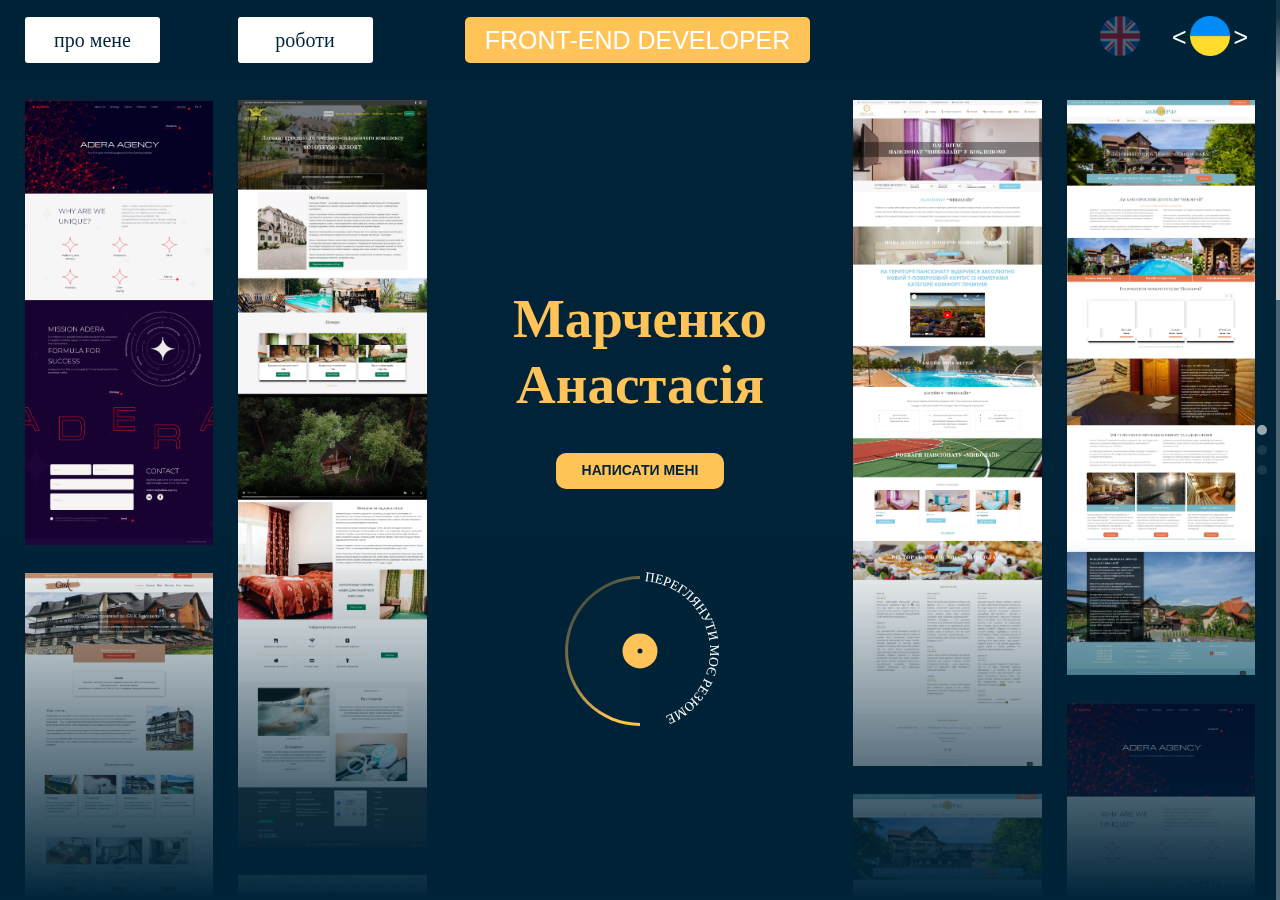
==== index_ukr.html @ 4ddf1363 "Commit my portfolio 2023" ====
<!DOCTYPE html>
<html lang="en">

<head>
  <meta charset="UTF-8">
  <meta http-equiv="X-UA-Compatible" content="IE=edge">
  <meta name="viewport" content="width=device-width, initial-scale=1.0">
  <title>Brand new portfolio</title>
  <link rel="stylesheet" href="css/style.min.css">
</head>

<body>
  <div class="wrapper">
  <header class="header">
    <nav class="header__menu">
      <li class="menu__link header__title">front-end developer</li>
      <li class="menu__link header__about-me"><a href="">про мене</a></li>
      <li class="menu__link header__btn"><a href="">роботи</a></li>
    </nav>
    <div class="header__language">
      <div class="header__eng lang--box">
        <a href="./index.html"><img src="images/en.webp" alt="eng"></a>
      </div>
      <div class="header__ua lang--box lang--box-active">
        <a href="./index_ukr.html"><img src="images/ua.webp" alt="ua"></a>
      </div>
    </div>

  </header>

  <main class="main page">
    <div class="page__wrapper">

      <section class="first page__screen">

        <div class="first__col">
          <div class="first__col-up">
            <img src="images/scroll-1.webp" alt="image">
            <img src="images/scroll-5.webp" alt="image">
          </div>
        </div>
        <div class="first__col">
          <div class="first__col-down">
            <img src="images/scroll-2.webp" alt="image">
            <img src="images/scroll-3.webp" alt="image">
          </div>
        </div>
        <div class="first__col col--particular screen__content">
          <h2 class="first__col-title">Марченко<br> Анастасія</h2>
          <a class="first__col-message" target="_blank" href="https://t.me/snastas_ia">написати мені</a>

          <div class="first__col-portfolio">
            <a target="_blank"
              href="https://drive.google.com/file/d/1wZzIvXq7JdUSXt2MkVcDSLK0K0_AmYcZ/view?usp=sharing">

              <div class="circle--wrapper">
                <span class="first__col-inner">
                </span>
                <div class="circle--wrapper-item">
                  <span class="left">
                    <span class="bar"></span>
                  </span>
                </div>
                <div class="circle--wrapper-svg">
                  <svg x="0px" y="0px" width="300px" height="300px" viewBox="0 0 300 300"
                    enable-background="new 0 0 200 300" xml:space="preserve">
                    <defs>
                      <path id="circlePath" d=" M 150, 150 m -60, 0 a 60,60 0 0,1 120,0 a 60,60 0 0,1 -120,0 " />
                    </defs>
                    <circle cx="150" cy="100" r="75" fill="none" />
                    <g>
                      <use xlink:href="#circlePath" fill="none" />
                      <text x="98px" id="text-dyno-width" fill="#fff">
                        <textPath xlink:href="#circlePath">переглянути моє резюме</textPath>
                      </text>
                    </g>
                  </svg>
                </div>
              </div>
            </a>
          </div>

        </div>
        <div class="first__col">
          <div class="first__col-up">
            <img src="images/scroll-3.webp" alt="image">
            <img src="images/scroll-4.webp" alt="image">
          </div>
        </div>
        <div class="first__col">
          <div class="first__col-down">
            <img src="images/scroll-4.webp" alt="image">
            <img src="images/scroll-1.webp" alt="image">
          </div>
        </div>
        <div class="first__shadow">
        </div>
      </section>
      <section id="about-me" class="about-me page__screen">
        <div class="container">
          <div class="about-me__wrapper screen__content">
            <div class="about-me__info">
              <div class="about-me__desc">
                Вітаю! Я Анастасія Марченко. <p>Розвиваюсь та працюю у сфері front-end development. Досвідчений користувач
                CMS WordPress: Elementor, Fusion Builder. Маю досвід створення багатомовної версії сайту за допомогою WPML плагіна. Володію професійними навичками в HTML5, CSS3, Bootstrap, DOM, jQuery, GULP, Git/Github/Gitlab, BEM та ін. Деталі в резюме.</p>
              </div>
              <div class="about-me__cv about-me--btn">
                <a target="_blank"
                  href="https://drive.google.com/file/d/1wZzIvXq7JdUSXt2MkVcDSLK0K0_AmYcZ/view?usp=sharing">Резюме</a>
              </div>
              <div class="about-me__number">
                <a href="tel:+380662890471">
                  +380662890471
                </a>
              </div>
              <div class="about-me__email">
                <a href="mailto:marchenko.anastasiia.4@gmail.com">marchenko.anastasiia.4@gmail.com</a>
              </div>
              <div class="about-me__telegram about-me--btn">
                <a target="_blank" href="https://t.me/snastas_ia">написати в telegram</a>
              </div>
            </div>
            <div class="about-me__photo">
              <img src="images/avatar.webp" alt="avatar">
            </div>
          </div>
        </div>
      </section>
      <section id="my-works" class="second page__screen">
        <h2 class="second__title">
          Моє портфоліо
        </h2>
        <div class="second__wrapper swiper">
          <div class="second__wrapper-slider swiper-wrapper">
            <div class="second__wrapper-slide swiper-slide screen__content">
              <div class="second__info">
                <div class="second__info-about">
                  <h4 class="second__info-title">
                    Adera Agency
                  </h4>
                  <span class="second__info-address">
                    Київ
                  </span>
                  <span class="second__info-link">
                    <a target="_blank" href="https://adera.agency/">веб-сайт</a>
                  </span>
                </div>
                <div class="second__info-screen">
                  <a data-caption="Adera" data-fancybox="gallery1" class="second__info-fancybox"
                    href="images/scroll-1.webp">
                    <span>побачити більше</span>
                    <img src="images/site-1.webp" alt="screen">
                  </a>
                  <div class="second__info-fancybox-slide">
                    <a data-fancybox="gallery1" href="images/scroll-1add1.webp">
                      <img src="images/scroll-1add1.webp" />
                    </a>
                    <a data-fancybox="gallery1" href="images/scroll-1add2.webp">
                      <img src="images/scroll-1add2.webp" />
                    </a>
                  </div>
                </div>
              </div>
              <div class="second__picture">
                <img src="images/slide-1.webp" alt="slide-1">
              </div>
            </div>
            <div class="second__wrapper-slide swiper-slide">
              <div class="second__info">
                <div class="second__info-about">
                  <h4 class="second__info-title">
                    Solotvyno Resort
                  </h4>
                  <span class="second__info-address">
                    Солотвино
                  </span>
                  <span class="second__info-link">
                    <a target="_blank" href="https://solotvino-resort.com.ua/">веб-сайт</a>
                  </span>
                </div>
                <div class="second__info-screen">
                  <a data-caption="Solotvyno Resort" data-fancybox="gallery2" class="second__info-fancybox"
                    href="images/scroll-2.webp">
                    <span>побачити більше</span>
                    <img src="images/site-2.webp" alt="screen">
                  </a>
                  <div class="second__info-fancybox-slide">
                    <a data-fancybox="gallery2" href="images/scroll-2add1.webp">
                      <img src="images/scroll-2add1.webp" />
                    </a>
                    <a data-fancybox="gallery2" href="images/scroll-2add2.webp">
                      <img src="images/scroll-2add2.webp" />
                    </a>
                  </div>
                </div>
              </div>
              <div class="second__picture">
                <img src="images/slide-2.webp" alt="slide-2">
              </div>
            </div>
            <div class="second__wrapper-slide swiper-slide">
              <div class="second__info">
                <div class="second__info-about">
                  <h4 class="second__info-title">
                    Pansionat Mykolaiv
                  </h4>
                  <span class="second__info-address">
                    Коблеве
                  </span>
                  <span class="second__info-link">
                    <a target="_blank" href="https://pansionat-nikolaev.com.ua/">веб-сайт</a>
                  </span>
                </div>
                <div class="second__info-screen">
                  <a data-caption="Pansionat Mykolaiv" data-fancybox="gallery3" class="second__info-fancybox"
                    href="images/scroll-3.webp">
                    <span>побачити більше</span>
                    <img src="images/site-3.webp" alt="screen">
                  </a>
                  <div class="second__info-fancybox-slide">
                    <a data-fancybox="gallery3" href="images/scroll-3add1.webp">
                      <img src="images/scroll-3add1.webp" />
                    </a>
                    <a data-fancybox="gallery3" href="images/scroll-3add2.webp">
                      <img src="images/scroll-3add2.webp" />
                    </a>
                  </div>
                </div>
              </div>
              <div class="second__picture">
                <img src="images/slide-3.webp" alt="slide-3">
              </div>
            </div>
            <div class="second__wrapper-slide swiper-slide">
              <div class="second__info">
                <div class="second__info-about">
                  <h4 class="second__info-title">
                    Hotel Nebokray
                  </h4>
                  <span class="second__info-address">
                    Яремче
                  </span>
                  <span class="second__info-link">
                    <a href="https://nebokray-karpaty.com.ua/" target="_blank">веб-сайт</a>
                  </span>
                </div>
                <div class="second__info-screen">
                  <a data-caption="Hotel Nebokray" data-fancybox="gallery4" class="second__info-fancybox"
                    href="images/scroll-4.webp">
                    <span>побачити більше</span>
                    <img src="images/site-4.webp" alt="screen">
                  </a>
                  <div class="second__info-fancybox-slide">
                    <a data-fancybox="gallery4" href="images/scroll-4add1.webp">
                      <img src="images/scroll-4add1.webp" />
                    </a>
                    <a data-fancybox="gallery4" href="images/scroll-4add2.webp">
                      <img src="images/scroll-4add2.webp" />
                    </a>
                  </div>
                </div>
              </div>
              <div class="second__picture">
                <img src="images/slide-4.webp" alt="slide-4">
              </div>
            </div>
            <div class="second__wrapper-slide swiper-slide">
              <div class="second__info">
                <div class="second__info-about">
                  <h4 class="second__info-title">
                    Light Hotel & Hub
                  </h4>
                  <span class="second__info-address">
                    Київ
                  </span>
                  <span class="second__info-link">
                    <a href="https://lighthotel.com.ua/uk/" target="_blank">веб-сайт</a>
                  </span>
                </div>
                <div class="second__info-screen">
                  <a data-caption="Light Hotel & Hub" data-fancybox="gallery15" class="second__info-fancybox"
                    href="images/scroll-15.webp">
                    <span>побачити більше</span>
                    <img
                      src="https://lighthotel.com.ua/wp-content/webp-express/webp-images/doc-root/wp-content/uploads/2018/03/LH5.png.webp"
                      alt="screen">
                  </a>
                  <div class="second__info-fancybox-slide">
                    <a data-fancybox="gallery15" href="images/scroll-15add1.webp">
                      <img src="images/scroll-15add1.webp" />
                    </a>
                    <a data-fancybox="gallery15" href="images/scroll-15add2.webp">
                      <img src="images/scroll-15add2.webp" />
                    </a>
                  </div>
                </div>
              </div>
              <div class="second__picture">
                <img src="images/slide-15.webp" alt="slide-5">
              </div>
            </div>
            <div class="second__wrapper-slide swiper-slide">
              <div class="second__info">
                <div class="second__info-about">
                  <h4 class="second__info-title">
                    Hotel Huk
                  </h4>
                  <span class="second__info-address">
                    Поляниця
                  </span>
                  <span class="second__info-link">
                    <a href="https://guk-polyanica.com.ua/" target="_blank">веб-сайт</a>
                  </span>
                </div>
                <div class="second__info-screen">
                  <a data-caption="Hotel Huk" data-fancybox="gallery5" class="second__info-fancybox"
                    href="images/scroll-5.webp">
                    <span>побачити більше</span>
                    <img src="images/site-5.webp" alt="screen">
                  </a>
                  <div class="second__info-fancybox-slide">
                    <a data-fancybox="gallery5" href="images/scroll-5add1.webp">
                      <img src="images/scroll-5add1.webp" />
                    </a>
                    <a data-fancybox="gallery5" href="images/scroll-5add2.webp">
                      <img src="images/scroll-5add2.webp" />
                    </a>
                  </div>
                </div>
              </div>
              <div class="second__picture">
                <img src="images/slide-5.webp" alt="slide-6">
              </div>
            </div>
            <div class="second__wrapper-slide swiper-slide">
              <div class="second__info">
                <div class="second__info-about">
                  <h4 class="second__info-title">
                    Hotel Mizhiria
                  </h4>
                  <span class="second__info-address">
                    Яремче
                  </span>
                  <span class="second__info-link">
                    <a href="https://mizhgirya.com.ua/" target="_blank">веб-сайт</a>
                  </span>
                </div>
                <div class="second__info-screen">
                  <a data-caption="Hotel Mizhiria" data-fancybox="gallery6" class="second__info-fancybox"
                    href="images/scroll-6.webp">
                    <span>побачити більше</span>
                    <img src="https://mizhgirya.com.ua/wp-content/uploads/2020/05/logo2-300-124.png" alt="screen">
                  </a>
                  <div class="second__info-fancybox-slide">
                    <a data-fancybox="gallery6" href="images/scroll-6add1.webp">
                      <img src="images/scroll-6add1.webp" />
                    </a>
                    <a data-fancybox="gallery6" href="images/scroll-6add2.webp">
                      <img src="images/scroll-6add2.webp" />
                    </a>
                  </div>
                </div>
              </div>
              <div class="second__picture">
                <img src="images/slide-6.webp" alt="slide-7">
              </div>
            </div>
            <div class="second__wrapper-slide swiper-slide">
              <div class="second__info">
                <div class="second__info-about">
                  <h4 class="second__info-title">
                    Oculus
                  </h4>
                  <span class="second__info-address">
                    Github
                  </span>
                  <span class="second__info-link">
                    <a href="https://snastasia.github.io/oculus/" target="_blank">веб-сайт</a>
                  </span>
                </div>
                <div class="second__info-screen">
                  <a data-caption="Oculus" data-fancybox="gallery7" class="second__info-fancybox"
                    href="images/scroll-7.webp">
                    <span>побачити більше</span>
                    <img src="images/oculus.svg" alt="screen">
                  </a>
                </div>
              </div>
              <div class="second__picture">
                <img src="images/slide-7.webp" alt="slide-7">
              </div>
            </div>
            <div class="second__wrapper-slide swiper-slide">
              <div class="second__info">
                <div class="second__info-about">
                  <h4 class="second__info-title">
                    Dominos's Pizza
                  </h4>
                  <span class="second__info-address">
                    Github
                  </span>
                  <span class="second__info-link">
                    <a href="https://snastasia.github.io/project-js/index.html" target="_blank">веб-сайт</a>
                  </span>
                </div>
                <div class="second__info-screen">
                  <a data-caption="Dominos's Pizza" data-fancybox="gallery8" class="second__info-fancybox"
                    href="images/scroll-8.webp">
                    <span>побачити більше</span>
                    <img src="images/domino.png" alt="screen">
                  </a>
                </div>
              </div>
              <div class="second__picture">
                <img src="images/slide-8.webp" alt="slide-8">
              </div>
            </div>
            <div class="second__wrapper-slide swiper-slide">
              <div class="second__info">
                <div class="second__info-about">
                  <h4 class="second__info-title">
                    MNTN
                  </h4>
                  <span class="second__info-address">
                    Github
                  </span>
                  <span class="second__info-link">
                    <a href="https://snastasia.github.io/portfolio_project_1/" target="_blank">веб-сайт</a>
                  </span>
                </div>
                <div class="second__info-screen">
                  <a data-caption="MNTN" data-fancybox="gallery9" class="second__info-fancybox"
                    href="images/scroll-9.webp">
                    <span>побачити більше</span>
                    <img src="images/mntn.svg" alt="screen">
                  </a>
                </div>
              </div>
              <div class="second__picture">
                <img src="images/slide-9.webp" alt="slide-9">
              </div>
            </div>
            <div class="second__wrapper-slide swiper-slide">
              <div class="second__info">
                <div class="second__info-about">
                  <h4 class="second__info-title">
                    Mavic
                  </h4>
                  <span class="second__info-address">
                    Github
                  </span>
                  <span class="second__info-link">
                    <a href="https://snastasia.github.io/portfolio_project_2/" target="_blank">веб-сайт</a>
                  </span>
                </div>
                <div class="second__info-screen">
                  <a data-caption="Mavic" data-fancybox="gallery10" class="second__info-fancybox"
                    href="images/scroll-10.webp">
                    <span>побачити більше</span>
                    <img src="images/mavic.png" alt="screen">
                  </a>
                  <div class="second__info-fancybox-slide">
                    <a data-fancybox="gallery10" href="images/scroll-10add1.webp">
                      <img src="images/scroll-10add1.webp" />
                    </a>
                    <a data-fancybox="gallery10" href="images/scroll-10add2.webp">
                      <img src="images/scroll-10add2.webp" />
                    </a>
                    <a data-fancybox="gallery10" href="images/scroll-10add3.webp">
                      <img src="images/scroll-10add3.webp" />
                    </a>
                    <a data-fancybox="gallery10" href="images/scroll-10add4.webp">
                      <img src="images/scroll-10add4.webp" />
                    </a>
                    <a data-fancybox="gallery10" href="images/scroll-10add5.webp">
                      <img src="images/scroll-10add5.webp" />
                    </a>
                  </div>
                </div>
              </div>
              <div class="second__picture">
                <img src="images/scroll-10.webp" alt="slide-10">
              </div>
            </div>
            <div class="second__wrapper-slide swiper-slide">
              <div class="second__info">
                <div class="second__info-about">
                  <h4 class="second__info-title">
                    Desire
                  </h4>
                  <span class="second__info-address">
                    Github
                  </span>
                  <span class="second__info-link">
                    <a href="https://snastasia.github.io/portfolio_project_3/" target="_blank">веб-сайт</a>
                  </span>
                </div>
                <div class="second__info-screen">
                  <a data-caption="Desire" data-fancybox="gallery11" class="second__info-fancybox"
                    href="images/scroll-11.webp">
                    <span>побачити більше</span>
                    <img src="images/desire.png" alt="screen">
                  </a>
                  <div class="second__info-fancybox-slide">
                    <a data-fancybox="gallery11" href="images/scroll-11add1.webp">
                      <img src="images/scroll-11add1.webp" />
                    </a>
                  </div>
                </div>
              </div>
              <div class="second__picture">
                <img src="images/slide-11.webp" alt="slide-11">
              </div>
            </div>
            <div class="second__wrapper-slide swiper-slide">
              <div class="second__info">
                <div class="second__info-about">
                  <h4 class="second__info-title">
                    Startup
                  </h4>
                  <span class="second__info-address">
                    Github
                  </span>
                  <span class="second__info-link">
                    <a href="https://snastasia.github.io/portfolio_project_4/" target="_blank">веб-сайт</a>
                  </span>
                </div>
                <div class="second__info-screen">
                  <a data-caption="Startup" data-fancybox="gallery12" class="second__info-fancybox"
                    href="images/scroll-12.webp">
                    <span>побачити більше</span>
                    <img src="images/startup.png" alt="screen">
                  </a>
                </div>
              </div>
              <div class="second__picture">
                <img src="images/slide-12.webp" alt="slide-11">
              </div>
            </div>
            <div class="second__wrapper-slide swiper-slide">
              <div class="second__info">
                <div class="second__info-about">
                  <h4 class="second__info-title">
                    AKAD
                  </h4>
                  <span class="second__info-address">
                    Github
                  </span>
                  <span class="second__info-link">
                    <a href="https://snastasia.github.io/portfolio_project_5/" target="_blank">веб-сайт</a>
                  </span>
                </div>
                <div class="second__info-screen">
                  <a data-caption="AKAD" data-fancybox="gallery13" class="second__info-fancybox"
                    href="images/scroll-13.webp">
                    <span>побачити більше</span>
                    <div>AKAD.</div>
                  </a>
                  <div class="second__info-fancybox-slide">
                    <a data-fancybox="gallery13" href="images/scroll-13add1.webp">
                      <img src="images/scroll-13add1.webp" />
                    </a>
                  </div>
                </div>
              </div>
              <div class="second__picture">
                <img src="images/slide-13.webp" alt="slide-11">
              </div>
            </div>
            <div class="second__wrapper-slide swiper-slide">
              <div class="second__info">
                <div class="second__info-about">
                  <h4 class="second__info-title">
                    Brand
                  </h4>
                  <span class="second__info-address">
                    Github
                  </span>
                  <span class="second__info-link">
                    <a href="https://snastasia.github.io/portfolio_project_6/" target="_blank">веб-сайт</a>
                  </span>
                </div>
                <div class="second__info-screen">
                  <a data-caption="Brand" data-fancybox="gallery14" class="second__info-fancybox"
                    href="images/scroll-14.webp">
                    <span>побачити більше</span>
                    <img src="images/brand.png" alt="screen">
                  </a>
                </div>
              </div>
              <div class="second__picture">
                <img src="images/slide-14.webp" alt="slide-14">
              </div>
            </div>
          </div>
          <!-- If we need pagination -->
          <div class="swiper-pagination"></div>

          <!-- If we need navigation buttons  -->
          <div class="second__wrapper-nav-left"></div>
          <div class="second__wrapper-nav-right"></div>

        </div>

        <img class="second__symbol symbol--html" src="images/html-sbl.webp" alt="html">
        <img class="second__symbol symbol--css" src="images/css-sbl.webp" alt="css">
        <img class="second__symbol symbol--js" src="images/js-sbl.webp" alt="js">

      </section>

      <!-- Slider main container -->
    </div>
    <div class="page__pagination"></div>
    <div class="page__scroll"></div>
  </main>
</div>

<footer class="footer">

  <div class="footer__copyright">

    © 2023 by snastas_ia

  </div>

</footer>

<script src="js/main.min.js"></script>



</body>





</html>
---- css/style.min.css ----
.about-me__info,.header__menu{font-family:"Caveat",cursive;font-weight:400}.second__info-screen,.second__info-link a,.circle--wrapper-svg text{font-family:"Caveat",cursive;font-weight:600}.second__info-about,.second__title,.first__col.col--particular{font-family:"Lora",serif;font-weight:600}.second__info-about span,.header__title,body{font-family:"PT Sans",sans-serif;font-weight:400}.first__col-message{font-family:"PT Sans",sans-serif;font-weight:700}@font-face{font-family:"Caveat",cursive;src:url("../fonts/Caveat-VariableFont_wght.woff2") format("woff2"),url("../fonts/Caveat-VariableFont_wght.woff") format("woff");font-weight:300;font-style:normal;font-display:swap}@font-face{font-family:"Lora",serif;src:url("../fonts/Lora-Italic-VariableFont_wght.woff2") format("woff2"),url("../fonts/Lora-Italic-VariableFont_wght.woff") format("woff");font-weight:300;font-style:normal;font-display:swap}@font-face{font-family:"Lora",serif;src:url("../fonts/Lora-VariableFont_wght.woff2") format("woff2"),url("../fonts/Lora-VariableFont_wght.woff") format("woff");font-weight:300;font-style:normal;font-display:swap}@font-face{font-family:"PT Sans",sans-serif;src:url("../fonts/PTSans-Bold.woff2") format("woff2"),url("../fonts/PTSans-Bold.woff") format("woff");font-weight:300;font-style:normal;font-display:swap}@font-face{font-family:"PT Sans",sans-serif;src:url("../fonts/PTSans-BoldItalic.woff2") format("woff2"),url("../fonts/PTSans-BoldItalic.woff") format("woff");font-weight:300;font-style:normal;font-display:swap}@font-face{font-family:"PT Sans",sans-serif;src:url("../fonts/PTSans-Italic.woff2") format("woff2"),url("../fonts/PTSans-Italic.woff") format("woff");font-weight:300;font-style:normal;font-display:swap}@font-face{font-family:"PT Sans",sans-serif;src:url("../fonts/PTSans-Regular.woff2") format("woff2"),url("../fonts/PTSans-Regular.woff") format("woff");font-weight:300;font-style:normal;font-display:swap}@font-face{font-family:"swiper-icons";src:url("data:application/font-woff;charset=utf-8;base64, [base64]//wADZ2x5ZgAAAywAAADMAAAD2MHtryVoZWFkAAABbAAAADAAAAA2E2+eoWhoZWEAAAGcAAAAHwAAACQC9gDzaG10eAAAAigAAAAZAAAArgJkABFsb2NhAAAC0AAAAFoAAABaFQAUGG1heHAAAAG8AAAAHwAAACAAcABAbmFtZQAAA/gAAAE5AAACXvFdBwlwb3N0AAAFNAAAAGIAAACE5s74hXjaY2BkYGAAYpf5Hu/j+W2+MnAzMYDAzaX6QjD6/4//Bxj5GA8AuRwMYGkAPywL13jaY2BkYGA88P8Agx4j+/8fQDYfA1AEBWgDAIB2BOoAeNpjYGRgYNBh4GdgYgABEMnIABJzYNADCQAACWgAsQB42mNgYfzCOIGBlYGB0YcxjYGBwR1Kf2WQZGhhYGBiYGVmgAFGBiQQkOaawtDAoMBQxXjg/wEGPcYDDA4wNUA2CCgwsAAAO4EL6gAAeNpj2M0gyAACqxgGNWBkZ2D4/wMA+xkDdgAAAHjaY2BgYGaAYBkGRgYQiAHyGMF8FgYHIM3DwMHABGQrMOgyWDLEM1T9/w8UBfEMgLzE////P/5//f/V/xv+r4eaAAeMbAxwIUYmIMHEgKYAYjUcsDAwsLKxc3BycfPw8jEQA/[base64]/uznmfPFBNODM2K7MTQ45YEAZqGP81AmGGcF3iPqOop0r1SPTaTbVkfUe4HXj97wYE+yNwWYxwWu4v1ugWHgo3S1XdZEVqWM7ET0cfnLGxWfkgR42o2PvWrDMBSFj/IHLaF0zKjRgdiVMwScNRAoWUoH78Y2icB/yIY09An6AH2Bdu/UB+yxopYshQiEvnvu0dURgDt8QeC8PDw7Fpji3fEA4z/PEJ6YOB5hKh4dj3EvXhxPqH/SKUY3rJ7srZ4FZnh1PMAtPhwP6fl2PMJMPDgeQ4rY8YT6Gzao0eAEA409DuggmTnFnOcSCiEiLMgxCiTI6Cq5DZUd3Qmp10vO0LaLTd2cjN4fOumlc7lUYbSQcZFkutRG7g6JKZKy0RmdLY680CDnEJ+UMkpFFe1RN7nxdVpXrC4aTtnaurOnYercZg2YVmLN/d/gczfEimrE/fs/bOuq29Zmn8tloORaXgZgGa78yO9/cnXm2BpaGvq25Dv9S4E9+5SIc9PqupJKhYFSSl47+Qcr1mYNAAAAeNptw0cKwkAAAMDZJA8Q7OUJvkLsPfZ6zFVERPy8qHh2YER+3i/BP83vIBLLySsoKimrqKqpa2hp6+jq6RsYGhmbmJqZSy0sraxtbO3sHRydnEMU4uR6yx7JJXveP7WrDycAAAAAAAH//wACeNpjYGRgYOABYhkgZgJCZgZNBkYGLQZtIJsFLMYAAAw3ALgAeNolizEKgDAQBCchRbC2sFER0YD6qVQiBCv/H9ezGI6Z5XBAw8CBK/m5iQQVauVbXLnOrMZv2oLdKFa8Pjuru2hJzGabmOSLzNMzvutpB3N42mNgZGBg4GKQYzBhYMxJLMlj4GBgAYow/P/PAJJhLM6sSoWKfWCAAwDAjgbRAAB42mNgYGBkAIIbCZo5IPrmUn0hGA0AO8EFTQAA") format("woff");font-weight:400;font-style:normal}:root{--swiper-theme-color: #007aff}:host{position:relative;display:block;margin-left:auto;margin-right:auto;z-index:1}.swiper{margin-left:auto;margin-right:auto;position:relative;overflow:hidden;overflow:clip;list-style:none;padding:0;z-index:1;display:block}.swiper-vertical>.swiper-wrapper{flex-direction:column}.swiper-wrapper{position:relative;width:100%;height:100%;z-index:1;display:flex;transition-property:transform;transition-timing-function:var(--swiper-wrapper-transition-timing-function, initial);box-sizing:content-box}.swiper-android .swiper-slide,.swiper-ios .swiper-slide,.swiper-wrapper{transform:translate3d(0px, 0, 0)}.swiper-horizontal{touch-action:pan-y}.swiper-vertical{touch-action:pan-x}.swiper-slide{flex-shrink:0;width:100%;height:100%;position:relative;transition-property:transform;display:block}.swiper-slide-invisible-blank{visibility:hidden}.swiper-autoheight,.swiper-autoheight .swiper-slide{height:auto}.swiper-autoheight .swiper-wrapper{align-items:flex-start;transition-property:transform,height}.swiper-backface-hidden .swiper-slide{transform:translateZ(0);backface-visibility:hidden}.swiper-3d.swiper-css-mode .swiper-wrapper{perspective:1200px}.swiper-3d .swiper-wrapper{transform-style:preserve-3d}.swiper-3d{perspective:1200px}.swiper-3d .swiper-slide,.swiper-3d .swiper-cube-shadow{transform-style:preserve-3d}.swiper-css-mode>.swiper-wrapper{overflow:auto;scrollbar-width:none;-ms-overflow-style:none}.swiper-css-mode>.swiper-wrapper::-webkit-scrollbar{display:none}.swiper-css-mode>.swiper-wrapper>.swiper-slide{scroll-snap-align:start start}.swiper-css-mode.swiper-horizontal>.swiper-wrapper{scroll-snap-type:x mandatory}.swiper-css-mode.swiper-vertical>.swiper-wrapper{scroll-snap-type:y mandatory}.swiper-css-mode.swiper-free-mode>.swiper-wrapper{scroll-snap-type:none}.swiper-css-mode.swiper-free-mode>.swiper-wrapper>.swiper-slide{scroll-snap-align:none}.swiper-css-mode.swiper-centered>.swiper-wrapper::before{content:"";flex-shrink:0;order:9999}.swiper-css-mode.swiper-centered>.swiper-wrapper>.swiper-slide{scroll-snap-align:center center;scroll-snap-stop:always}.swiper-css-mode.swiper-centered.swiper-horizontal>.swiper-wrapper>.swiper-slide:first-child{margin-inline-start:var(--swiper-centered-offset-before)}.swiper-css-mode.swiper-centered.swiper-horizontal>.swiper-wrapper::before{height:100%;min-height:1px;width:var(--swiper-centered-offset-after)}.swiper-css-mode.swiper-centered.swiper-vertical>.swiper-wrapper>.swiper-slide:first-child{margin-block-start:var(--swiper-centered-offset-before)}.swiper-css-mode.swiper-centered.swiper-vertical>.swiper-wrapper::before{width:100%;min-width:1px;height:var(--swiper-centered-offset-after)}.swiper-3d .swiper-slide-shadow,.swiper-3d .swiper-slide-shadow-left,.swiper-3d .swiper-slide-shadow-right,.swiper-3d .swiper-slide-shadow-top,.swiper-3d .swiper-slide-shadow-bottom,.swiper-3d .swiper-slide-shadow,.swiper-3d .swiper-slide-shadow-left,.swiper-3d .swiper-slide-shadow-right,.swiper-3d .swiper-slide-shadow-top,.swiper-3d .swiper-slide-shadow-bottom{position:absolute;left:0;top:0;width:100%;height:100%;pointer-events:none;z-index:10}.swiper-3d .swiper-slide-shadow{background:rgba(0,0,0,.15)}.swiper-3d .swiper-slide-shadow-left{background-image:linear-gradient(to left, rgba(0, 0, 0, 0.5), rgba(0, 0, 0, 0))}.swiper-3d .swiper-slide-shadow-right{background-image:linear-gradient(to right, rgba(0, 0, 0, 0.5), rgba(0, 0, 0, 0))}.swiper-3d .swiper-slide-shadow-top{background-image:linear-gradient(to top, rgba(0, 0, 0, 0.5), rgba(0, 0, 0, 0))}.swiper-3d .swiper-slide-shadow-bottom{background-image:linear-gradient(to bottom, rgba(0, 0, 0, 0.5), rgba(0, 0, 0, 0))}.swiper-lazy-preloader{width:42px;height:42px;position:absolute;left:50%;top:50%;margin-left:-21px;margin-top:-21px;z-index:10;transform-origin:50%;box-sizing:border-box;border:4px solid var(--swiper-preloader-color, var(--swiper-theme-color));border-radius:50%;border-top-color:rgba(0,0,0,0)}.swiper:not(.swiper-watch-progress) .swiper-lazy-preloader,.swiper-watch-progress .swiper-slide-visible .swiper-lazy-preloader{animation:swiper-preloader-spin 1s infinite linear}.swiper-lazy-preloader-white{--swiper-preloader-color: #fff}.swiper-lazy-preloader-black{--swiper-preloader-color: #000}@keyframes swiper-preloader-spin{0%{transform:rotate(0deg)}100%{transform:rotate(360deg)}}@font-face{font-family:"swiper-icons";src:url("data:application/font-woff;charset=utf-8;base64, [base64]//wADZ2x5ZgAAAywAAADMAAAD2MHtryVoZWFkAAABbAAAADAAAAA2E2+eoWhoZWEAAAGcAAAAHwAAACQC9gDzaG10eAAAAigAAAAZAAAArgJkABFsb2NhAAAC0AAAAFoAAABaFQAUGG1heHAAAAG8AAAAHwAAACAAcABAbmFtZQAAA/gAAAE5AAACXvFdBwlwb3N0AAAFNAAAAGIAAACE5s74hXjaY2BkYGAAYpf5Hu/j+W2+MnAzMYDAzaX6QjD6/4//Bxj5GA8AuRwMYGkAPywL13jaY2BkYGA88P8Agx4j+/8fQDYfA1AEBWgDAIB2BOoAeNpjYGRgYNBh4GdgYgABEMnIABJzYNADCQAACWgAsQB42mNgYfzCOIGBlYGB0YcxjYGBwR1Kf2WQZGhhYGBiYGVmgAFGBiQQkOaawtDAoMBQxXjg/wEGPcYDDA4wNUA2CCgwsAAAO4EL6gAAeNpj2M0gyAACqxgGNWBkZ2D4/wMA+xkDdgAAAHjaY2BgYGaAYBkGRgYQiAHyGMF8FgYHIM3DwMHABGQrMOgyWDLEM1T9/w8UBfEMgLzE////P/5//f/V/xv+r4eaAAeMbAxwIUYmIMHEgKYAYjUcsDAwsLKxc3BycfPw8jEQA/[base64]/uznmfPFBNODM2K7MTQ45YEAZqGP81AmGGcF3iPqOop0r1SPTaTbVkfUe4HXj97wYE+yNwWYxwWu4v1ugWHgo3S1XdZEVqWM7ET0cfnLGxWfkgR42o2PvWrDMBSFj/IHLaF0zKjRgdiVMwScNRAoWUoH78Y2icB/yIY09An6AH2Bdu/UB+yxopYshQiEvnvu0dURgDt8QeC8PDw7Fpji3fEA4z/PEJ6YOB5hKh4dj3EvXhxPqH/SKUY3rJ7srZ4FZnh1PMAtPhwP6fl2PMJMPDgeQ4rY8YT6Gzao0eAEA409DuggmTnFnOcSCiEiLMgxCiTI6Cq5DZUd3Qmp10vO0LaLTd2cjN4fOumlc7lUYbSQcZFkutRG7g6JKZKy0RmdLY680CDnEJ+UMkpFFe1RN7nxdVpXrC4aTtnaurOnYercZg2YVmLN/d/gczfEimrE/fs/bOuq29Zmn8tloORaXgZgGa78yO9/cnXm2BpaGvq25Dv9S4E9+5SIc9PqupJKhYFSSl47+Qcr1mYNAAAAeNptw0cKwkAAAMDZJA8Q7OUJvkLsPfZ6zFVERPy8qHh2YER+3i/BP83vIBLLySsoKimrqKqpa2hp6+jq6RsYGhmbmJqZSy0sraxtbO3sHRydnEMU4uR6yx7JJXveP7WrDycAAAAAAAH//wACeNpjYGRgYOABYhkgZgJCZgZNBkYGLQZtIJsFLMYAAAw3ALgAeNolizEKgDAQBCchRbC2sFER0YD6qVQiBCv/H9ezGI6Z5XBAw8CBK/m5iQQVauVbXLnOrMZv2oLdKFa8Pjuru2hJzGabmOSLzNMzvutpB3N42mNgZGBg4GKQYzBhYMxJLMlj4GBgAYow/P/PAJJhLM6sSoWKfWCAAwDAjgbRAAB42mNgYGBkAIIbCZo5IPrmUn0hGA0AO8EFTQAA");font-weight:400;font-style:normal}:root{--swiper-theme-color: #007aff}:host{position:relative;display:block;margin-left:auto;margin-right:auto;z-index:1}.swiper{margin-left:auto;margin-right:auto;position:relative;overflow:hidden;overflow:clip;list-style:none;padding:0;z-index:1;display:block}.swiper-vertical>.swiper-wrapper{flex-direction:column}.swiper-wrapper{position:relative;width:100%;height:100%;z-index:1;display:flex;transition-property:transform;transition-timing-function:var(--swiper-wrapper-transition-timing-function, initial);box-sizing:content-box}.swiper-android .swiper-slide,.swiper-ios .swiper-slide,.swiper-wrapper{transform:translate3d(0px, 0, 0)}.swiper-horizontal{touch-action:pan-y}.swiper-vertical{touch-action:pan-x}.swiper-slide{flex-shrink:0;width:100%;height:100%;position:relative;transition-property:transform;display:block}.swiper-slide-invisible-blank{visibility:hidden}.swiper-autoheight,.swiper-autoheight .swiper-slide{height:auto}.swiper-autoheight .swiper-wrapper{align-items:flex-start;transition-property:transform,height}.swiper-backface-hidden .swiper-slide{transform:translateZ(0);-webkit-backface-visibility:hidden;backface-visibility:hidden}.swiper-3d.swiper-css-mode .swiper-wrapper{perspective:1200px}.swiper-3d .swiper-wrapper{transform-style:preserve-3d}.swiper-3d{perspective:1200px}.swiper-3d .swiper-slide,.swiper-3d .swiper-cube-shadow{transform-style:preserve-3d}.swiper-css-mode>.swiper-wrapper{overflow:auto;scrollbar-width:none;-ms-overflow-style:none}.swiper-css-mode>.swiper-wrapper::-webkit-scrollbar{display:none}.swiper-css-mode>.swiper-wrapper>.swiper-slide{scroll-snap-align:start start}.swiper-css-mode.swiper-horizontal>.swiper-wrapper{scroll-snap-type:x mandatory}.swiper-css-mode.swiper-vertical>.swiper-wrapper{scroll-snap-type:y mandatory}.swiper-css-mode.swiper-free-mode>.swiper-wrapper{scroll-snap-type:none}.swiper-css-mode.swiper-free-mode>.swiper-wrapper>.swiper-slide{scroll-snap-align:none}.swiper-css-mode.swiper-centered>.swiper-wrapper::before{content:"";flex-shrink:0;order:9999}.swiper-css-mode.swiper-centered>.swiper-wrapper>.swiper-slide{scroll-snap-align:center center;scroll-snap-stop:always}.swiper-css-mode.swiper-centered.swiper-horizontal>.swiper-wrapper>.swiper-slide:first-child{margin-inline-start:var(--swiper-centered-offset-before)}.swiper-css-mode.swiper-centered.swiper-horizontal>.swiper-wrapper::before{height:100%;min-height:1px;width:var(--swiper-centered-offset-after)}.swiper-css-mode.swiper-centered.swiper-vertical>.swiper-wrapper>.swiper-slide:first-child{margin-block-start:var(--swiper-centered-offset-before)}.swiper-css-mode.swiper-centered.swiper-vertical>.swiper-wrapper::before{width:100%;min-width:1px;height:var(--swiper-centered-offset-after)}.swiper-3d .swiper-slide-shadow,.swiper-3d .swiper-slide-shadow-left,.swiper-3d .swiper-slide-shadow-right,.swiper-3d .swiper-slide-shadow-top,.swiper-3d .swiper-slide-shadow-bottom,.swiper-3d .swiper-slide-shadow,.swiper-3d .swiper-slide-shadow-left,.swiper-3d .swiper-slide-shadow-right,.swiper-3d .swiper-slide-shadow-top,.swiper-3d .swiper-slide-shadow-bottom{position:absolute;left:0;top:0;width:100%;height:100%;pointer-events:none;z-index:10}.swiper-3d .swiper-slide-shadow{background:rgba(0, 0, 0, 0.15)}.swiper-3d .swiper-slide-shadow-left{background-image:linear-gradient(to left, rgba(0, 0, 0, 0.5), rgba(0, 0, 0, 0))}.swiper-3d .swiper-slide-shadow-right{background-image:linear-gradient(to right, rgba(0, 0, 0, 0.5), rgba(0, 0, 0, 0))}.swiper-3d .swiper-slide-shadow-top{background-image:linear-gradient(to top, rgba(0, 0, 0, 0.5), rgba(0, 0, 0, 0))}.swiper-3d .swiper-slide-shadow-bottom{background-image:linear-gradient(to bottom, rgba(0, 0, 0, 0.5), rgba(0, 0, 0, 0))}.swiper-lazy-preloader{width:42px;height:42px;position:absolute;left:50%;top:50%;margin-left:-21px;margin-top:-21px;z-index:10;transform-origin:50%;box-sizing:border-box;border:4px solid var(--swiper-preloader-color, var(--swiper-theme-color));border-radius:50%;border-top-color:transparent}.swiper:not(.swiper-watch-progress) .swiper-lazy-preloader,.swiper-watch-progress .swiper-slide-visible .swiper-lazy-preloader{animation:swiper-preloader-spin 1s infinite linear}.swiper-lazy-preloader-white{--swiper-preloader-color: #fff}.swiper-lazy-preloader-black{--swiper-preloader-color: #000}@keyframes swiper-preloader-spin{0%{transform:rotate(0deg)}100%{transform:rotate(360deg)}}.swiper-virtual .swiper-slide{-webkit-backface-visibility:hidden;transform:translateZ(0)}.swiper-virtual.swiper-css-mode .swiper-wrapper::after{content:"";position:absolute;left:0;top:0;pointer-events:none}.swiper-virtual.swiper-css-mode.swiper-horizontal .swiper-wrapper::after{height:1px;width:var(--swiper-virtual-size)}.swiper-virtual.swiper-css-mode.swiper-vertical .swiper-wrapper::after{width:1px;height:var(--swiper-virtual-size)}:root{--swiper-navigation-size: 44px}.swiper-button-prev,.swiper-button-next{position:absolute;top:var(--swiper-navigation-top-offset, 50%);width:calc(var(--swiper-navigation-size)/44*27);height:var(--swiper-navigation-size);margin-top:calc(0px - var(--swiper-navigation-size)/2);z-index:10;cursor:pointer;display:flex;align-items:center;justify-content:center;color:var(--swiper-navigation-color, var(--swiper-theme-color))}.swiper-button-prev.swiper-button-disabled,.swiper-button-next.swiper-button-disabled{opacity:.35;cursor:auto;pointer-events:none}.swiper-button-prev.swiper-button-hidden,.swiper-button-next.swiper-button-hidden{opacity:0;cursor:auto;pointer-events:none}.swiper-navigation-disabled .swiper-button-prev,.swiper-navigation-disabled .swiper-button-next{display:none !important}.swiper-button-prev svg,.swiper-button-next svg{width:100%;height:100%;object-fit:contain;transform-origin:center}.swiper-rtl .swiper-button-prev svg,.swiper-rtl .swiper-button-next svg{transform:rotate(180deg)}.swiper-button-prev,.swiper-rtl .swiper-button-next{left:var(--swiper-navigation-sides-offset, 10px);right:auto}.swiper-button-next,.swiper-rtl .swiper-button-prev{right:var(--swiper-navigation-sides-offset, 10px);left:auto}.swiper-button-lock{display:none}.swiper-button-prev:after,.swiper-button-next:after{font-family:swiper-icons;font-size:var(--swiper-navigation-size);text-transform:none !important;letter-spacing:0;font-variant:initial;line-height:1}.swiper-button-prev:after,.swiper-rtl .swiper-button-next:after{content:"prev"}.swiper-button-next,.swiper-rtl .swiper-button-prev{right:var(--swiper-navigation-sides-offset, 10px);left:auto}.swiper-button-next:after,.swiper-rtl .swiper-button-prev:after{content:"next"}.swiper-pagination{position:absolute;text-align:center;transition:300ms opacity;transform:translate3d(0, 0, 0);z-index:10}.swiper-pagination.swiper-pagination-hidden{opacity:0}.swiper-pagination-disabled>.swiper-pagination,.swiper-pagination.swiper-pagination-disabled{display:none !important}.swiper-pagination-fraction,.swiper-pagination-custom,.swiper-horizontal>.swiper-pagination-bullets,.swiper-pagination-bullets.swiper-pagination-horizontal{bottom:var(--swiper-pagination-bottom, 8px);top:var(--swiper-pagination-top, auto);left:0;width:100%}.swiper-pagination-bullets-dynamic{overflow:hidden;font-size:0}.swiper-pagination-bullets-dynamic .swiper-pagination-bullet{transform:scale(0.33);position:relative}.swiper-pagination-bullets-dynamic .swiper-pagination-bullet-active{transform:scale(1)}.swiper-pagination-bullets-dynamic .swiper-pagination-bullet-active-main{transform:scale(1)}.swiper-pagination-bullets-dynamic .swiper-pagination-bullet-active-prev{transform:scale(0.66)}.swiper-pagination-bullets-dynamic .swiper-pagination-bullet-active-prev-prev{transform:scale(0.33)}.swiper-pagination-bullets-dynamic .swiper-pagination-bullet-active-next{transform:scale(0.66)}.swiper-pagination-bullets-dynamic .swiper-pagination-bullet-active-next-next{transform:scale(0.33)}.swiper-pagination-bullet{width:var(--swiper-pagination-bullet-width, var(--swiper-pagination-bullet-size, 8px));height:var(--swiper-pagination-bullet-height, var(--swiper-pagination-bullet-size, 8px));display:inline-block;border-radius:var(--swiper-pagination-bullet-border-radius, 50%);background:var(--swiper-pagination-bullet-inactive-color, #000);opacity:var(--swiper-pagination-bullet-inactive-opacity, 0.2)}button.swiper-pagination-bullet{border:none;margin:0;padding:0;box-shadow:none;-webkit-appearance:none;appearance:none}.swiper-pagination-clickable .swiper-pagination-bullet{cursor:pointer}.swiper-pagination-bullet:only-child{display:none !important}.swiper-pagination-bullet-active{opacity:var(--swiper-pagination-bullet-opacity, 1);background:var(--swiper-pagination-color, var(--swiper-theme-color))}.swiper-vertical>.swiper-pagination-bullets,.swiper-pagination-vertical.swiper-pagination-bullets{right:var(--swiper-pagination-right, 8px);left:var(--swiper-pagination-left, auto);top:50%;transform:translate3d(0px, -50%, 0)}.swiper-vertical>.swiper-pagination-bullets .swiper-pagination-bullet,.swiper-pagination-vertical.swiper-pagination-bullets .swiper-pagination-bullet{margin:var(--swiper-pagination-bullet-vertical-gap, 6px) 0;display:block}.swiper-vertical>.swiper-pagination-bullets.swiper-pagination-bullets-dynamic,.swiper-pagination-vertical.swiper-pagination-bullets.swiper-pagination-bullets-dynamic{top:50%;transform:translateY(-50%);width:8px}.swiper-vertical>.swiper-pagination-bullets.swiper-pagination-bullets-dynamic .swiper-pagination-bullet,.swiper-pagination-vertical.swiper-pagination-bullets.swiper-pagination-bullets-dynamic .swiper-pagination-bullet{display:inline-block;transition:200ms transform,200ms top}.swiper-horizontal>.swiper-pagination-bullets .swiper-pagination-bullet,.swiper-pagination-horizontal.swiper-pagination-bullets .swiper-pagination-bullet{margin:0 var(--swiper-pagination-bullet-horizontal-gap, 4px)}.swiper-horizontal>.swiper-pagination-bullets.swiper-pagination-bullets-dynamic,.swiper-pagination-horizontal.swiper-pagination-bullets.swiper-pagination-bullets-dynamic{left:50%;transform:translateX(-50%);white-space:nowrap}.swiper-horizontal>.swiper-pagination-bullets.swiper-pagination-bullets-dynamic .swiper-pagination-bullet,.swiper-pagination-horizontal.swiper-pagination-bullets.swiper-pagination-bullets-dynamic .swiper-pagination-bullet{transition:200ms transform,200ms left}.swiper-horizontal.swiper-rtl>.swiper-pagination-bullets-dynamic .swiper-pagination-bullet{transition:200ms transform,200ms right}.swiper-pagination-fraction{color:var(--swiper-pagination-fraction-color, inherit)}.swiper-pagination-progressbar{background:var(--swiper-pagination-progressbar-bg-color, rgba(0, 0, 0, 0.25));position:absolute}.swiper-pagination-progressbar .swiper-pagination-progressbar-fill{background:var(--swiper-pagination-color, var(--swiper-theme-color));position:absolute;left:0;top:0;width:100%;height:100%;transform:scale(0);transform-origin:left top}.swiper-rtl .swiper-pagination-progressbar .swiper-pagination-progressbar-fill{transform-origin:right top}.swiper-horizontal>.swiper-pagination-progressbar,.swiper-pagination-progressbar.swiper-pagination-horizontal,.swiper-vertical>.swiper-pagination-progressbar.swiper-pagination-progressbar-opposite,.swiper-pagination-progressbar.swiper-pagination-vertical.swiper-pagination-progressbar-opposite{width:100%;height:var(--swiper-pagination-progressbar-size, 4px);left:0;top:0}.swiper-vertical>.swiper-pagination-progressbar,.swiper-pagination-progressbar.swiper-pagination-vertical,.swiper-horizontal>.swiper-pagination-progressbar.swiper-pagination-progressbar-opposite,.swiper-pagination-progressbar.swiper-pagination-horizontal.swiper-pagination-progressbar-opposite{width:var(--swiper-pagination-progressbar-size, 4px);height:100%;left:0;top:0}.swiper-pagination-lock{display:none}.swiper-scrollbar{border-radius:var(--swiper-scrollbar-border-radius, 10px);position:relative;-ms-touch-action:none;background:var(--swiper-scrollbar-bg-color, rgba(0, 0, 0, 0.1))}.swiper-scrollbar-disabled>.swiper-scrollbar,.swiper-scrollbar.swiper-scrollbar-disabled{display:none !important}.swiper-horizontal>.swiper-scrollbar,.swiper-scrollbar.swiper-scrollbar-horizontal{position:absolute;left:var(--swiper-scrollbar-sides-offset, 1%);bottom:var(--swiper-scrollbar-bottom, 4px);top:var(--swiper-scrollbar-top, auto);z-index:50;height:var(--swiper-scrollbar-size, 4px);width:calc(100% - 2*var(--swiper-scrollbar-sides-offset, 1%))}.swiper-vertical>.swiper-scrollbar,.swiper-scrollbar.swiper-scrollbar-vertical{position:absolute;left:var(--swiper-scrollbar-left, auto);right:var(--swiper-scrollbar-right, 4px);top:var(--swiper-scrollbar-sides-offset, 1%);z-index:50;width:var(--swiper-scrollbar-size, 4px);height:calc(100% - 2*var(--swiper-scrollbar-sides-offset, 1%))}.swiper-scrollbar-drag{height:100%;width:100%;position:relative;background:var(--swiper-scrollbar-drag-bg-color, rgba(0, 0, 0, 0.5));border-radius:var(--swiper-scrollbar-border-radius, 10px);left:0;top:0}.swiper-scrollbar-cursor-drag{cursor:move}.swiper-scrollbar-lock{display:none}.swiper-zoom-container{width:100%;height:100%;display:flex;justify-content:center;align-items:center;text-align:center}.swiper-zoom-container>img,.swiper-zoom-container>svg,.swiper-zoom-container>canvas{max-width:100%;max-height:100%;object-fit:contain}.swiper-slide-zoomed{cursor:move;touch-action:none}.swiper .swiper-notification{position:absolute;left:0;top:0;pointer-events:none;opacity:0;z-index:-1000}.swiper-free-mode>.swiper-wrapper{transition-timing-function:ease-out;margin:0 auto}.swiper-grid>.swiper-wrapper{flex-wrap:wrap}.swiper-grid-column>.swiper-wrapper{flex-wrap:wrap;flex-direction:column}.swiper-fade.swiper-free-mode .swiper-slide{transition-timing-function:ease-out}.swiper-fade .swiper-slide{pointer-events:none;transition-property:opacity}.swiper-fade .swiper-slide .swiper-slide{pointer-events:none}.swiper-fade .swiper-slide-active,.swiper-fade .swiper-slide-active .swiper-slide-active{pointer-events:auto}.swiper-cube{overflow:visible}.swiper-cube .swiper-slide{pointer-events:none;-webkit-backface-visibility:hidden;backface-visibility:hidden;z-index:1;visibility:hidden;transform-origin:0 0;width:100%;height:100%}.swiper-cube .swiper-slide .swiper-slide{pointer-events:none}.swiper-cube.swiper-rtl .swiper-slide{transform-origin:100% 0}.swiper-cube .swiper-slide-active,.swiper-cube .swiper-slide-active .swiper-slide-active{pointer-events:auto}.swiper-cube .swiper-slide-active,.swiper-cube .swiper-slide-next,.swiper-cube .swiper-slide-prev{pointer-events:auto;visibility:visible}.swiper-cube .swiper-cube-shadow{position:absolute;left:0;bottom:0px;width:100%;height:100%;opacity:.6;z-index:0}.swiper-cube .swiper-cube-shadow:before{content:"";background:#000;position:absolute;left:0;top:0;bottom:0;right:0;filter:blur(50px)}.swiper-cube .swiper-slide-next+.swiper-slide{pointer-events:auto;visibility:visible}.swiper-cube .swiper-slide-shadow-cube.swiper-slide-shadow-top,.swiper-cube .swiper-slide-shadow-cube.swiper-slide-shadow-bottom,.swiper-cube .swiper-slide-shadow-cube.swiper-slide-shadow-left,.swiper-cube .swiper-slide-shadow-cube.swiper-slide-shadow-right{z-index:0;-webkit-backface-visibility:hidden;backface-visibility:hidden}.swiper-flip{overflow:visible}.swiper-flip .swiper-slide{pointer-events:none;-webkit-backface-visibility:hidden;backface-visibility:hidden;z-index:1}.swiper-flip .swiper-slide .swiper-slide{pointer-events:none}.swiper-flip .swiper-slide-active,.swiper-flip .swiper-slide-active .swiper-slide-active{pointer-events:auto}.swiper-flip .swiper-slide-shadow-flip.swiper-slide-shadow-top,.swiper-flip .swiper-slide-shadow-flip.swiper-slide-shadow-bottom,.swiper-flip .swiper-slide-shadow-flip.swiper-slide-shadow-left,.swiper-flip .swiper-slide-shadow-flip.swiper-slide-shadow-right{z-index:0;-webkit-backface-visibility:hidden;backface-visibility:hidden}.swiper-creative .swiper-slide{-webkit-backface-visibility:hidden;backface-visibility:hidden;overflow:hidden;transition-property:transform,opacity,height}.swiper-cards{overflow:visible}.swiper-cards .swiper-slide{transform-origin:center bottom;-webkit-backface-visibility:hidden;backface-visibility:hidden;overflow:hidden}:root{--f-spinner-width: 36px;--f-spinner-height: 36px;--f-spinner-color-1: rgba(0, 0, 0, 0.1);--f-spinner-color-2: rgba(17, 24, 28, 0.8);--f-spinner-stroke: 2.75}.f-spinner{margin:auto;padding:0;width:var(--f-spinner-width);height:var(--f-spinner-height)}.f-spinner svg{width:100%;height:100%;vertical-align:top;animation:f-spinner-rotate 2s linear infinite}.f-spinner svg *{stroke-width:var(--f-spinner-stroke);fill:none}.f-spinner svg *:first-child{stroke:var(--f-spinner-color-1)}.f-spinner svg *:last-child{stroke:var(--f-spinner-color-2);animation:f-spinner-dash 2s ease-in-out infinite}@keyframes f-spinner-rotate{100%{transform:rotate(360deg)}}@keyframes f-spinner-dash{0%{stroke-dasharray:1,150;stroke-dashoffset:0}50%{stroke-dasharray:90,150;stroke-dashoffset:-35}100%{stroke-dasharray:90,150;stroke-dashoffset:-124}}.f-throwOutUp{animation:.175s ease-out both f-throwOutUp}.f-throwOutDown{animation:.175s ease-out both f-throwOutDown}@keyframes f-throwOutUp{to{transform:translate3d(0, -150px, 0);opacity:0}}@keyframes f-throwOutDown{to{transform:translate3d(0, 150px, 0);opacity:0}}.f-zoomInUp{animation:var(--f-transition-duration, 0.2s) ease-out .1s both f-zoomInUp}.f-zoomOutDown{animation:var(--f-transition-duration, 0.2s) ease-out both f-zoomOutDown}@keyframes f-zoomInUp{from{transform:scale(0.975) translate3d(0, 16px, 0);opacity:0}to{transform:scale(1) translate3d(0, 0, 0);opacity:1}}@keyframes f-zoomOutDown{to{transform:scale(0.975) translate3d(0, 16px, 0);opacity:0}}.f-fadeIn{animation:var(--f-transition-duration, 0.2s) ease both f-fadeIn;z-index:2}.f-fadeOut{animation:var(--f-transition-duration, 0.2s) ease both f-fadeOut;z-index:1}@keyframes f-fadeIn{0%{opacity:0}100%{opacity:1}}@keyframes f-fadeOut{100%{opacity:0}}.f-fadeSlowIn{animation:var(--f-transition-duration, 0.5s) ease both f-fadeSlowIn;z-index:2}.f-fadeSlowOut{animation:var(--f-transition-duration, 0.5s) ease both f-fadeSlowOut;z-index:1}@keyframes f-fadeSlowIn{0%{opacity:0}100%{opacity:1}}@keyframes f-fadeSlowOut{100%{opacity:0}}.f-fadeFastIn{animation:var(--f-transition-duration, 0.2s) ease-out both f-fadeFastIn;z-index:2}.f-fadeFastOut{animation:var(--f-transition-duration, 0.2s) ease-out both f-fadeFastOut;z-index:2}@keyframes f-fadeFastIn{0%{opacity:.75}100%{opacity:1}}@keyframes f-fadeFastOut{100%{opacity:0}}.f-crossfadeIn{animation:var(--f-transition-duration, 0.2s) ease-out both f-crossfadeIn;z-index:2}.f-crossfadeOut{animation:calc(var(--f-transition-duration, 0.2s)*.5) linear .1s both f-crossfadeOut;z-index:1}@keyframes f-crossfadeIn{0%{opacity:0}100%{opacity:1}}@keyframes f-crossfadeOut{100%{opacity:0}}.f-slideIn.from-next{animation:var(--f-transition-duration, 0.85s) cubic-bezier(0.16, 1, 0.3, 1) f-slideInNext}.f-slideIn.from-prev{animation:var(--f-transition-duration, 0.85s) cubic-bezier(0.16, 1, 0.3, 1) f-slideInPrev}.f-slideOut.to-next{animation:var(--f-transition-duration, 0.85s) cubic-bezier(0.16, 1, 0.3, 1) f-slideOutNext}.f-slideOut.to-prev{animation:var(--f-transition-duration, 0.85s) cubic-bezier(0.16, 1, 0.3, 1) f-slideOutPrev}@keyframes f-slideInPrev{0%{transform:translateX(100%)}100%{transform:translate3d(0, 0, 0)}}@keyframes f-slideInNext{0%{transform:translateX(-100%)}100%{transform:translate3d(0, 0, 0)}}@keyframes f-slideOutNext{100%{transform:translateX(-100%)}}@keyframes f-slideOutPrev{100%{transform:translateX(100%)}}.f-classicIn.from-next{animation:var(--f-transition-duration, 0.85s) cubic-bezier(0.16, 1, 0.3, 1) f-classicInNext;z-index:2}.f-classicIn.from-prev{animation:var(--f-transition-duration, 0.85s) cubic-bezier(0.16, 1, 0.3, 1) f-classicInPrev;z-index:2}.f-classicOut.to-next{animation:var(--f-transition-duration, 0.85s) cubic-bezier(0.16, 1, 0.3, 1) f-classicOutNext;z-index:1}.f-classicOut.to-prev{animation:var(--f-transition-duration, 0.85s) cubic-bezier(0.16, 1, 0.3, 1) f-classicOutPrev;z-index:1}@keyframes f-classicInNext{0%{transform:translateX(-75px);opacity:0}100%{transform:translate3d(0, 0, 0);opacity:1}}@keyframes f-classicInPrev{0%{transform:translateX(75px);opacity:0}100%{transform:translate3d(0, 0, 0);opacity:1}}@keyframes f-classicOutNext{100%{transform:translateX(-75px);opacity:0}}@keyframes f-classicOutPrev{100%{transform:translateX(75px);opacity:0}}:root{--f-button-width: 40px;--f-button-height: 40px;--f-button-border: 0;--f-button-border-radius: 0;--f-button-color: #374151;--f-button-bg: #f8f8f8;--f-button-hover-bg: #e0e0e0;--f-button-active-bg: #d0d0d0;--f-button-shadow: none;--f-button-transition: all 0.15s ease;--f-button-transform: none;--f-button-svg-width: 20px;--f-button-svg-height: 20px;--f-button-svg-stroke-width: 1.5;--f-button-svg-fill: none;--f-button-svg-filter: none;--f-button-svg-disabled-opacity: 0.65}.f-button{display:flex;justify-content:center;align-items:center;box-sizing:content-box;position:relative;margin:0;padding:0;width:var(--f-button-width);height:var(--f-button-height);border:var(--f-button-border);border-radius:var(--f-button-border-radius);color:var(--f-button-color);background:var(--f-button-bg);box-shadow:var(--f-button-shadow);pointer-events:all;cursor:pointer;transition:var(--f-button-transition)}@media(hover: hover){.f-button:hover:not([disabled]){color:var(--f-button-hover-color);background-color:var(--f-button-hover-bg)}}.f-button:active:not([disabled]){background-color:var(--f-button-active-bg)}.f-button:focus:not(:focus-visible){outline:none}.f-button:focus-visible{outline:none;box-shadow:inset 0 0 0 var(--f-button-outline, 2px) var(--f-button-outline-color, var(--f-button-color))}.f-button svg{width:var(--f-button-svg-width);height:var(--f-button-svg-height);fill:var(--f-button-svg-fill);stroke:currentColor;stroke-width:var(--f-button-svg-stroke-width);stroke-linecap:round;stroke-linejoin:round;transition:opacity .15s ease;transform:var(--f-button-transform);filter:var(--f-button-svg-filter);pointer-events:none}.f-button[disabled]{cursor:default}.f-button[disabled] svg{opacity:var(--f-button-svg-disabled-opacity)}.f-carousel__nav .f-button.is-prev,.f-carousel__nav .f-button.is-next,.fancybox__nav .f-button.is-prev,.fancybox__nav .f-button.is-next{position:absolute;z-index:1}.is-horizontal .f-carousel__nav .f-button.is-prev,.is-horizontal .f-carousel__nav .f-button.is-next,.is-horizontal .fancybox__nav .f-button.is-prev,.is-horizontal .fancybox__nav .f-button.is-next{top:50%;transform:translateY(-50%)}.is-horizontal .f-carousel__nav .f-button.is-prev,.is-horizontal .fancybox__nav .f-button.is-prev{left:var(--f-button-prev-pos)}.is-horizontal .f-carousel__nav .f-button.is-next,.is-horizontal .fancybox__nav .f-button.is-next{right:var(--f-button-next-pos)}.is-horizontal.is-rtl .f-carousel__nav .f-button.is-prev,.is-horizontal.is-rtl .fancybox__nav .f-button.is-prev{left:auto;right:var(--f-button-next-pos)}.is-horizontal.is-rtl .f-carousel__nav .f-button.is-next,.is-horizontal.is-rtl .fancybox__nav .f-button.is-next{right:auto;left:var(--f-button-prev-pos)}.is-vertical .f-carousel__nav .f-button.is-prev,.is-vertical .f-carousel__nav .f-button.is-next,.is-vertical .fancybox__nav .f-button.is-prev,.is-vertical .fancybox__nav .f-button.is-next{top:auto;left:50%;transform:translateX(-50%)}.is-vertical .f-carousel__nav .f-button.is-prev,.is-vertical .fancybox__nav .f-button.is-prev{top:var(--f-button-next-pos)}.is-vertical .f-carousel__nav .f-button.is-next,.is-vertical .fancybox__nav .f-button.is-next{bottom:var(--f-button-next-pos)}.is-vertical .f-carousel__nav .f-button.is-prev svg,.is-vertical .f-carousel__nav .f-button.is-next svg,.is-vertical .fancybox__nav .f-button.is-prev svg,.is-vertical .fancybox__nav .f-button.is-next svg{transform:rotate(90deg)}html.with-fancybox{width:auto;overflow:visible;scroll-behavior:auto}html.with-fancybox body{touch-action:none}html.with-fancybox body.hide-scrollbar{width:auto;margin-right:calc(var(--fancybox-body-margin, 0px) + var(--fancybox-scrollbar-compensate, 0px));overflow:hidden !important;overscroll-behavior-y:none}.fancybox__container{--fancybox-color: #dbdbdb;--fancybox-hover-color: #fff;--fancybox-bg: rgba(24, 24, 27, 0.98);--fancybox-slide-gap: 10px;--f-spinner-width: 50px;--f-spinner-height: 50px;--f-spinner-color-1: rgba(255, 255, 255, 0.1);--f-spinner-color-2: #bbb;--f-spinner-stroke: 3.65;position:fixed;top:0;left:0;bottom:0;right:0;direction:ltr;display:flex;flex-direction:column;box-sizing:border-box;margin:0;padding:0;color:#f8f8f8;-webkit-tap-highlight-color:rgba(0, 0, 0, 0);overflow:visible;z-index:1050;outline:none;transform-origin:top left;-webkit-text-size-adjust:100%;-moz-text-size-adjust:none;-ms-text-size-adjust:100%;text-size-adjust:100%;overscroll-behavior-y:contain}.fancybox__container *,.fancybox__container *::before,.fancybox__container *::after{box-sizing:inherit}.fancybox__backdrop{position:fixed;top:0;left:0;bottom:0;right:0;z-index:-1;background:var(--fancybox-bg);opacity:var(--fancybox-opacity, 1);will-change:opacity}.fancybox__carousel{position:relative;box-sizing:border-box;flex:1;min-height:0;z-index:10;overflow-y:visible;overflow-x:clip}.fancybox__viewport{width:100%;height:100%}.fancybox__track{display:flex;margin:0 auto;height:100%}.fancybox__slide{flex:0 0 auto;position:relative;display:flex;flex-direction:column;align-items:center;width:100%;height:100%;margin:0 var(--fancybox-slide-gap) 0 0;padding:4px;overflow:auto;transform:translate3d(0, 0, 0);backface-visibility:hidden}.fancybox__container:not(.is-compact) .fancybox__slide.has-close-btn{padding-top:40px}.fancybox__slide.has-iframe,.fancybox__slide.has-video,.fancybox__slide.has-html5video{overflow:hidden}.fancybox__slide.has-image{overflow:hidden}.fancybox__slide.has-image.is-animating,.fancybox__slide.has-image.is-selected{overflow:visible}.fancybox__slide::before,.fancybox__slide::after{content:"";flex:0 0 0;margin:auto}.fancybox__content{align-self:center;display:flex;flex-direction:column;position:relative;margin:0;padding:2rem;max-width:100%;color:var(--fancybox-content-color, #374151);background:var(--fancybox-content-bg, #fff);cursor:default;border-radius:0;z-index:20}.is-loading .fancybox__content{opacity:0}.is-draggable .fancybox__content{cursor:move;cursor:grab}.can-zoom_in .fancybox__content{cursor:zoom-in}.can-zoom_out .fancybox__content{cursor:zoom-out}.is-dragging .fancybox__content{cursor:move;cursor:grabbing}.fancybox__content [data-selectable],.fancybox__content [contenteditable]{cursor:auto}.fancybox__slide.has-image>.fancybox__content{padding:0;background:rgba(0, 0, 0, 0);min-height:1px;background-repeat:no-repeat;background-size:contain;background-position:center center;transition:none;transform:translate3d(0, 0, 0);backface-visibility:hidden}.fancybox__slide.has-image>.fancybox__content>picture>img{width:100%;height:auto;max-height:100%}.is-zooming-in .fancybox__viewport:not(.is-dragging) .fancybox__slide:not(.is-selected) .fancybox__content,.is-zooming-out .fancybox__slide:not(.is-selected) .fancybox__content{visibility:hidden}.is-animating .fancybox__content,.is-dragging .fancybox__content{filter:blur(0px);will-change:transform,width,height}.fancybox-image{margin:auto;display:block;width:100%;height:100%;min-height:0;object-fit:contain;user-select:none}.fancybox__caption{align-self:center;max-width:100%;flex-shrink:0;margin:0;padding:14px 0 4px 0;overflow-wrap:anywhere;line-height:1.375;color:var(--fancybox-color, currentColor);opacity:var(--fancybox-opacity, 1);cursor:auto;visibility:visible}.is-loading .fancybox__caption,.is-closing .fancybox__caption{opacity:0;visibility:hidden}.is-compact .fancybox__caption{padding-bottom:0}.f-button.is-close-btn{--f-button-svg-stroke-width: 2;position:absolute;top:0;right:8px;z-index:40}.fancybox__content>.f-button.is-close-btn{--f-button-width: 34px;--f-button-height: 34px;--f-button-border-radius: 4px;--f-button-color: var(--fancybox-color, #fff);--f-button-hover-color: var(--fancybox-color, #fff);--f-button-bg: transparent;--f-button-hover-bg: transparent;--f-button-active-bg: transparent;--f-button-svg-width: 22px;--f-button-svg-height: 22px;position:absolute;top:-38px;right:0;opacity:.75}.is-loading .fancybox__content>.f-button.is-close-btn{visibility:hidden}.is-zooming-out .fancybox__content>.f-button.is-close-btn{visibility:hidden}.fancybox__content>.f-button.is-close-btn:hover{opacity:1}.fancybox__footer{padding:0;margin:0;position:relative}.fancybox__footer .fancybox__caption{width:100%;padding:24px;opacity:var(--fancybox-opacity, 1);transition:all .25s ease}.is-compact .fancybox__footer{position:absolute;bottom:0;left:0;right:0;z-index:20;background:rgba(24, 24, 27, 0.5)}.is-compact .fancybox__footer .fancybox__caption{padding:12px}.is-compact .fancybox__content>.f-button.is-close-btn{--f-button-border-radius: 50%;--f-button-color: #fff;--f-button-hover-color: #fff;--f-button-outline-color: #000;--f-button-bg: rgba(0, 0, 0, 0.6);--f-button-active-bg: rgba(0, 0, 0, 0.6);--f-button-hover-bg: rgba(0, 0, 0, 0.6);--f-button-svg-width: 18px;--f-button-svg-height: 18px;--f-button-svg-filter: none;top:5px;right:5px}.fancybox__nav{--f-button-width: 50px;--f-button-height: 50px;--f-button-border: 0;--f-button-border-radius: 50%;--f-button-color: var(--fancybox-color);--f-button-hover-color: var(--fancybox-hover-color);--f-button-bg: transparent;--f-button-hover-bg: rgba(24, 24, 27, 0.3);--f-button-active-bg: rgba(24, 24, 27, 0.5);--f-button-shadow: none;--f-button-transition: all 0.15s ease;--f-button-transform: none;--f-button-svg-width: 26px;--f-button-svg-height: 26px;--f-button-svg-stroke-width: 2.5;--f-button-svg-fill: none;--f-button-svg-filter: drop-shadow(1px 1px 1px rgba(24, 24, 27, 0.5));--f-button-svg-disabled-opacity: 0.65;--f-button-next-pos: 1rem;--f-button-prev-pos: 1rem;opacity:var(--fancybox-opacity, 1)}.fancybox__nav .f-button:before{position:absolute;content:"";top:-30px;right:-20px;left:-20px;bottom:-30px;z-index:1}.is-idle .fancybox__nav{animation:.15s ease-out both f-fadeOut}.is-idle.is-compact .fancybox__footer{pointer-events:none;animation:.15s ease-out both f-fadeOut}.fancybox__slide>.f-spinner{position:absolute;top:50%;left:50%;margin:var(--f-spinner-top, calc(var(--f-spinner-width) * -0.5)) 0 0 var(--f-spinner-left, calc(var(--f-spinner-height) * -0.5));z-index:30;cursor:pointer}.fancybox-protected{position:absolute;top:0;left:0;right:0;bottom:0;z-index:40;user-select:none}.fancybox-ghost{position:absolute;top:0;left:0;width:100%;height:100%;min-height:0;object-fit:contain;z-index:40;user-select:none;pointer-events:none}.fancybox-focus-guard{outline:none;opacity:0;position:fixed;pointer-events:none}.fancybox__container:not([aria-hidden]){opacity:0}.fancybox__container.is-animated[aria-hidden=false]>*:not(.fancybox__backdrop,.fancybox__carousel),.fancybox__container.is-animated[aria-hidden=false] .fancybox__carousel>*:not(.fancybox__viewport),.fancybox__container.is-animated[aria-hidden=false] .fancybox__slide>*:not(.fancybox__content){animation:.25s ease .1s backwards f-fadeIn}.fancybox__container.is-animated[aria-hidden=false] .fancybox__backdrop{animation:.35s ease backwards f-fadeIn}.fancybox__container.is-animated[aria-hidden=true]>*:not(.fancybox__backdrop,.fancybox__carousel),.fancybox__container.is-animated[aria-hidden=true] .fancybox__carousel>*:not(.fancybox__viewport),.fancybox__container.is-animated[aria-hidden=true] .fancybox__slide>*:not(.fancybox__content){animation:.15s ease forwards f-fadeOut}.fancybox__container.is-animated[aria-hidden=true] .fancybox__backdrop{animation:.35s ease forwards f-fadeOut}.has-iframe .fancybox__content,.has-map .fancybox__content,.has-pdf .fancybox__content,.has-youtube .fancybox__content,.has-vimeo .fancybox__content,.has-html5video .fancybox__content{max-width:100%;flex-shrink:1;min-height:1px;overflow:visible}.has-iframe .fancybox__content,.has-map .fancybox__content,.has-pdf .fancybox__content{width:100%;height:100%}.fancybox__container:not(.is-compact) .has-iframe .fancybox__content,.fancybox__container:not(.is-compact) .has-map .fancybox__content,.fancybox__container:not(.is-compact) .has-pdf .fancybox__content{width:calc(100% - 120px);height:90%}.has-youtube .fancybox__content,.has-vimeo .fancybox__content,.has-html5video .fancybox__content{width:960px;height:540px;max-width:100%;max-height:100%}.has-map .fancybox__content,.has-pdf .fancybox__content,.has-youtube .fancybox__content,.has-vimeo .fancybox__content,.has-html5video .fancybox__content{padding:0;background:rgba(24, 24, 27, 0.9);color:#fff}.has-map .fancybox__content{background:#e5e3df}.fancybox__html5video,.fancybox__iframe{border:0;display:block;height:100%;width:100%;background:rgba(0, 0, 0, 0)}.fancybox-placeholder{border:0 !important;clip:rect(1px, 1px, 1px, 1px) !important;-webkit-clip-path:inset(50%) !important;clip-path:inset(50%) !important;height:1px !important;margin:-1px !important;overflow:hidden !important;padding:0 !important;position:absolute !important;width:1px !important;white-space:nowrap !important}.f-carousel__thumbs{--f-thumb-width: 96px;--f-thumb-height: 72px;--f-thumb-outline: 0;--f-thumb-outline-color: #5eb0ef;--f-thumb-opacity: 1;--f-thumb-hover-opacity: 1;--f-thumb-selected-opacity: 1;--f-thumb-border-radius: 2px;--f-thumb-offset: 0px;--f-button-next-pos: 0;--f-button-prev-pos: 0}.f-carousel__thumbs.is-classic{--f-thumb-gap: 8px;--f-thumb-opacity: 0.5;--f-thumb-hover-opacity: 1;--f-thumb-selected-opacity: 1}.f-carousel__thumbs.is-modern{--f-thumb-gap: 4px;--f-thumb-extra-gap: 20px;--f-thumb-clip-width: 46px}.f-thumbs{position:relative;flex:0 0 auto;margin:0;overflow:hidden;-webkit-tap-highlight-color:rgba(0, 0, 0, 0);user-select:none;perspective:1000px;transform:translateZ(0)}.f-thumbs .f-spinner{position:absolute;top:0;left:0;width:100%;height:100%;border-radius:2px;background-image:linear-gradient(#ebeff2, #e2e8f0);z-index:-1}.f-thumbs .f-spinner svg{display:none}.f-thumbs.is-vertical{height:100%}.f-thumbs__viewport{width:100%;height:auto;overflow:hidden}.f-thumbs__track{display:flex;will-change:transform}.f-thumbs__slide{position:relative;flex:0 0 auto;box-sizing:content-box;display:flex;align-items:center;justify-content:center;padding:0;margin:0;width:var(--f-thumb-width);min-width:var(--f-thumb-width);height:var(--f-thumb-height);overflow:visible;cursor:pointer}.f-thumbs__slide.is-loading img{opacity:0}.is-classic .f-thumbs__viewport{height:100%}.is-modern .f-thumbs__track{width:max-content}.is-modern .f-thumbs__track::before{content:"";position:absolute;top:0;bottom:0;left:calc(var(--left, 0)*1px);width:calc(100% - var(--width, 0)*1px);cursor:pointer}.is-modern .f-thumbs__slide{--clip-path: inset( 0 calc( (var(--f-thumb-width, 0) - var(--f-thumb-clip-width, 0)) * 0.5 * (1 - var(--progress, 0)) ) round var(--f-thumb-border-radius, 0) );transform:translate3d(calc(var(--shift, 0) * -1px), 0, 0);transition:none;pointer-events:none}.is-modern .f-thumbs__slide:focus-within:not(.is-selected){filter:drop-shadow(-1px 0px 0px var(--f-thumb-outline-color)) drop-shadow(2px 0px 0px var(--f-thumb-outline-color)) drop-shadow(0px -1px 0px var(--f-thumb-outline-color)) drop-shadow(0px 2px 0px var(--f-thumb-outline-color))}.is-modern .f-thumbs__slide>*{clip-path:var(--clip-path)}.is-modern.in-touch .f-thumbs__slide{filter:none}.is-modern.is-resting .f-thumbs__slide{transition:all .33s ease}.is-modern.is-resting .f-thumbs__slide>*{transition:all .33s ease}.f-thumbs__slide__button{appearance:none;width:100%;height:100%;margin:0;padding:0;border:0;position:relative;border-radius:var(--f-thumb-border-radius);overflow:hidden;background:rgba(0, 0, 0, 0);outline:none;cursor:pointer;pointer-events:auto;touch-action:manipulation;opacity:var(--f-thumb-opacity);transition:opacity .2s ease}.f-thumbs__slide__button:hover{opacity:var(--f-thumb-hover-opacity)}.f-thumbs__slide__button:focus:not(:focus-visible){outline:none}.f-thumbs__slide__button:focus-visible{outline:none;opacity:var(--f-thumb-selected-opacity)}.is-nav-selected .f-thumbs__slide__button{opacity:var(--f-thumb-selected-opacity)}.is-nav-selected .f-thumbs__slide__button::after{content:"";position:absolute;top:0;left:0;right:0;height:auto;bottom:0;border:var(--f-thumb-outline, 0) solid var(--f-thumb-outline-color, transparent);border-radius:var(--f-thumb-border-radius);animation:f-fadeIn .2s ease-out;z-index:10}.f-thumbs__slide__img{position:absolute;overflow:hidden;top:0;right:0;bottom:0;left:0;width:100%;height:100%;padding:var(--f-thumb-offset);box-sizing:border-box;pointer-events:none;object-fit:cover}.f-thumbs.is-horizontal .f-thumbs__track{margin:0 auto;padding:8px 0 12px 0}.f-thumbs.is-horizontal .f-thumbs__slide{margin:0 var(--f-thumb-gap) 0 0}.f-thumbs.is-vertical .f-thumbs__track{flex-wrap:wrap;margin:auto 0;padding:0 8px}.f-thumbs.is-vertical .f-thumbs__slide{margin:0 0 var(--f-thumb-gap) 0}.fancybox__thumbs{--f-thumb-width: 96px;--f-thumb-height: 72px;--f-thumb-border-radius: 2px;--f-thumb-outline: 2px;--f-thumb-outline-color: #ededed;position:relative;opacity:var(--fancybox-opacity, 1);transition:max-height .35s cubic-bezier(0.23, 1, 0.32, 1)}.fancybox__thumbs.is-classic{--f-thumb-gap: 8px;--f-thumb-opacity: 0.5;--f-thumb-hover-opacity: 1}.fancybox__thumbs.is-classic .f-spinner{background-image:linear-gradient(rgba(255, 255, 255, 0.1), rgba(255, 255, 255, 0.05))}.fancybox__thumbs.is-modern{--f-thumb-gap: 4px;--f-thumb-extra-gap: 20px;--f-thumb-clip-width: 46px;--f-thumb-opacity: 1;--f-thumb-hover-opacity: 1}.fancybox__thumbs.is-modern .f-spinner{background-image:linear-gradient(rgba(255, 255, 255, 0.1), rgba(255, 255, 255, 0.05))}.fancybox__thumbs.is-horizontal{padding:0 var(--f-thumb-gap)}.fancybox__thumbs.is-vertical{padding:var(--f-thumb-gap) 0}.is-compact .fancybox__thumbs{--f-thumb-width: 64px;--f-thumb-clip-width: 32px;--f-thumb-height: 48px;--f-thumb-extra-gap: 10px}.fancybox__thumbs.is-masked{max-height:0px !important}.is-closing .fancybox__thumbs{transition:none !important}.fancybox__toolbar{--f-progress-color: var(--fancybox-color, rgba(255, 255, 255, 0.94));--f-button-width: 46px;--f-button-height: 46px;--f-button-color: var(--fancybox-color);--f-button-hover-color: var(--fancybox-hover-color);--f-button-bg: rgba(24, 24, 27, 0.65);--f-button-hover-bg: rgba(70, 70, 73, 0.65);--f-button-active-bg: rgba(90, 90, 93, 0.65);--f-button-border-radius: 0;--f-button-svg-width: 24px;--f-button-svg-height: 24px;--f-button-svg-stroke-width: 1.5;--f-button-svg-filter: drop-shadow(1px 1px 1px rgba(24, 24, 27, 0.15));--f-button-svg-fill: none;--f-button-svg-disabled-opacity: 0.65;display:flex;flex-direction:row;justify-content:space-between;margin:0;padding:0;font-family:-apple-system,BlinkMacSystemFont,"Segoe UI Adjusted","Segoe UI","Liberation Sans",sans-serif;color:var(--fancybox-color, currentColor);opacity:var(--fancybox-opacity, 1);text-shadow:var(--fancybox-toolbar-text-shadow, 1px 1px 1px rgba(0, 0, 0, 0.5));pointer-events:none;z-index:20}.fancybox__toolbar :focus-visible{z-index:1}.fancybox__toolbar.is-absolute,.is-compact .fancybox__toolbar{position:absolute;top:0;left:0;right:0}.is-idle .fancybox__toolbar{pointer-events:none;animation:.15s ease-out both f-fadeOut}.fancybox__toolbar__column{display:flex;flex-direction:row;flex-wrap:wrap;align-content:flex-start}.fancybox__toolbar__column.is-left,.fancybox__toolbar__column.is-right{flex-grow:1;flex-basis:0}.fancybox__toolbar__column.is-right{display:flex;justify-content:flex-end;flex-wrap:nowrap}.fancybox__infobar{padding:0 5px;line-height:var(--f-button-height);text-align:center;font-size:17px;font-variant-numeric:tabular-nums;-webkit-font-smoothing:subpixel-antialiased;cursor:default;user-select:none}.fancybox__infobar span{padding:0 5px}.fancybox__infobar:not(:first-child):not(:last-child){background:var(--f-button-bg)}[data-fancybox-toggle-slideshow]{position:relative}[data-fancybox-toggle-slideshow] .f-progress{height:100%;opacity:.3}[data-fancybox-toggle-slideshow] svg g:first-child{display:flex}[data-fancybox-toggle-slideshow] svg g:last-child{display:none}.has-slideshow [data-fancybox-toggle-slideshow] svg g:first-child{display:none}.has-slideshow [data-fancybox-toggle-slideshow] svg g:last-child{display:flex}[data-fancybox-toggle-fullscreen] svg g:first-child{display:flex}[data-fancybox-toggle-fullscreen] svg g:last-child{display:none}:fullscreen [data-fancybox-toggle-fullscreen] svg g:first-child{display:none}:fullscreen [data-fancybox-toggle-fullscreen] svg g:last-child{display:flex}.f-progress{position:absolute;top:0;left:0;right:0;height:3px;transform:scaleX(0);transform-origin:0;transition-property:transform;transition-timing-function:linear;background:var(--f-progress-color, var(--f-carousel-theme-color, #0091ff));z-index:30;user-select:none;pointer-events:none}/*! normalize.css v8.0.1 | MIT License | github.com/necolas/normalize.css */html{line-height:1.15;-webkit-text-size-adjust:100%}body{margin:0}main{display:block}h1{font-size:2em;margin:.67em 0}hr{box-sizing:content-box;height:0;overflow:visible}pre{font-family:monospace,monospace;font-size:1em}a{background-color:rgba(0,0,0,0)}abbr[title]{border-bottom:none;text-decoration:underline;text-decoration:underline dotted}b,strong{font-weight:bolder}code,kbd,samp{font-family:monospace,monospace;font-size:1em}small{font-size:80%}sub,sup{font-size:75%;line-height:0;position:relative;vertical-align:baseline}sub{bottom:-0.25em}sup{top:-0.5em}img{border-style:none}button,input,optgroup,select,textarea{font-family:inherit;font-size:100%;line-height:1.15;margin:0}button,input{overflow:visible}button,select{text-transform:none}button,[type=button],[type=reset],[type=submit]{-webkit-appearance:button}button::-moz-focus-inner,[type=button]::-moz-focus-inner,[type=reset]::-moz-focus-inner,[type=submit]::-moz-focus-inner{border-style:none;padding:0}button:-moz-focusring,[type=button]:-moz-focusring,[type=reset]:-moz-focusring,[type=submit]:-moz-focusring{outline:1px dotted ButtonText}fieldset{padding:.35em .75em .625em}legend{box-sizing:border-box;color:inherit;display:table;max-width:100%;padding:0;white-space:normal}progress{vertical-align:baseline}textarea{overflow:auto}[type=checkbox],[type=radio]{box-sizing:border-box;padding:0}[type=number]::-webkit-inner-spin-button,[type=number]::-webkit-outer-spin-button{height:auto}[type=search]{-webkit-appearance:textfield;outline-offset:-2px}[type=search]::-webkit-search-decoration{-webkit-appearance:none}::-webkit-file-upload-button{-webkit-appearance:button;font:inherit}details{display:block}summary{display:list-item}template{display:none}[hidden]{display:none}html{box-sizing:border-box;scroll-behavior:smooth;height:100%}*,*::before,*::after{box-sizing:inherit}a{text-decoration:none;color:inherit}ul,li{list-style:none;margin:0;padding:0}h1,h2,h3,h4,h5,h6,p{margin:0;font-size:inherit}body{min-width:320px;overflow-x:hidden;position:relative;color:#fff;font-size:17px;line-height:26px;height:100%}.container{max-width:1270px;padding:0 15px;margin:0 auto}html{scroll-behavior:smooth}body{background-color:#002338}.wrapper{min-height:100%;opacity:0;-webkit-transition:opacity 1s ease 1s;-o-transition:opacity 1s ease 1s;transition:opacity 1s ease 1s}.wrapper._loaded{opacity:1}.wrapper._loaded .header{-webkit-transform:translate(0, 0);-ms-transform:translate(0, 0);transform:translate(0, 0)}.wrapper._free .page__pagination{opacity:0}.page{position:fixed;width:100%;height:100%;top:0;left:0;overflow:hidden}.page__wrapper{display:-webkit-box;display:-ms-flexbox;display:flex;-webkit-box-orient:vertical;-webkit-box-direction:normal;-ms-flex-direction:column;flex-direction:column;width:100%;height:100%;scroll-behavior:smooth}.page__screen{-webkit-box-flex:1;-ms-flex:1 0 100%;flex:1 0 100%;position:relative}.page__pagination{position:absolute;top:50%;right:50px;-webkit-transform:translate(0px, -50%);-ms-transform:translate(0px, -50%);transform:translate(0px, -50%);display:-webkit-box;display:-ms-flexbox;display:flex;-webkit-box-orient:vertical;-webkit-box-direction:normal;-ms-flex-direction:column;flex-direction:column}.page__bullet{width:10px;height:10px;cursor:pointer;background-color:rgba(255,255,255,.1);margin:5px;border-radius:50%;-webkit-transition:background-color .3s ease 0s;-o-transition:background-color .3s ease 0s;transition:background-color .3s ease 0s}.page__bullet-active{background-color:rgba(255,255,255,.6)}.page__scroll{position:absolute;top:0;right:0;width:4px;background-color:rgba(255,255,255,.3);height:100%;z-index:10}.page__drag-scroll{position:absolute;top:0;left:0;width:100%;background-color:rgba(255,255,255,.7);cursor:pointer}.header{-webkit-transform:translate(0, -100%);-ms-transform:translate(0, -100%);transform:translate(0, -100%);-webkit-transition:-webkit-transform .5s ease 1.2s;transition:-webkit-transform .5s ease 1.2s;-o-transition:transform .5s ease 1.2s;transition:transform .5s ease 1.2s;transition:transform .5s ease 1.2s,-webkit-transform .5s ease 1.2s;background-image:-webkit-gradient(linear, left top, left bottom, color-stop(20%, rgba(0, 35, 56, 0.9)), color-stop(70%, rgba(0, 35, 56, 0.5)), to(transparent));background-image:-o-linear-gradient(rgba(0, 35, 56, 0.9) 20%, rgba(0, 35, 56, 0.5) 70%, transparent);background-image:linear-gradient(rgba(0, 35, 56, 0.9) 20%, rgba(0, 35, 56, 0.5) 70%, transparent);display:grid;grid-template-columns:2fr 1fr;grid-gap:5px;-webkit-box-align:center;-ms-flex-align:center;align-items:center;padding-top:15px;padding-bottom:15px;position:absolute;top:0;left:0;right:0;z-index:10}.header__menu{display:grid;-webkit-box-align:center;-ms-flex-align:center;align-items:center;grid-template-columns:repeat(4, 1fr)}.header__btn,.header__about-me{grid-row:1/2;align-self:center;justify-self:center;font-size:20px;text-align:center;margin-left:25px;justify-self:start;font-weight:400;display:inline-block;padding:10px 25px;min-width:135px;background-color:#fff;color:#002338;border-radius:3px;-webkit-transition:all .2s;-o-transition:all .2s;transition:all .2s;cursor:pointer}.header__btn:hover,.header__about-me:hover{background-color:#002338;color:#fff}.header__title{grid-column:3/-1;justify-self:center;font-size:25px;text-align:center;text-transform:uppercase;line-height:46px;border-radius:5px;padding:0 20px;cursor:pointer}.header__language{-ms-flex-item-align:center;align-self:center;justify-self:end;margin-right:25px;display:-webkit-box;display:-ms-flexbox;display:flex}.menu__link._active{color:#fff;background-color:#ffc357}.lang--box{padding:1px 25px;opacity:.3;-webkit-transition:opacity .3s;-o-transition:opacity .3s;transition:opacity .3s}.lang--box img{max-width:40px}.lang--box:hover{opacity:1}.lang--box.lang--box-active{opacity:1;position:relative}.lang--box-active::before,.lang--box-active::after{position:absolute;content:"<";font-size:25px;top:50%;-webkit-transform:translateY(-60%);-ms-transform:translateY(-60%);transform:translateY(-60%)}.lang--box-active::before{left:7px}.lang--box-active::after{content:">";right:7px}.footer{position:relative;font-size:10px;color:#002338}.footer__copyright{position:absolute;bottom:0;right:7px;z-index:5;opacity:.5}.first{padding:25px;display:grid;grid-template-columns:1fr 1fr 2fr 1fr 1fr;grid-gap:25px;overflow:hidden}.first__shadow{background-image:-webkit-gradient(linear, left top, left bottom, color-stop(60%, transparent), to(#002338));background-image:-o-linear-gradient(transparent 60%, #002338);background-image:linear-gradient(transparent 60%, #002338);position:absolute;z-index:5;top:0;bottom:0;left:0;right:0}.first__col{padding-top:75px}.first__col-up{-webkit-animation:screens-up 20s linear 1s infinite;animation:screens-up 20s linear 1s infinite}.first__col-down{-webkit-animation:screens-down 20s linear 1s infinite;animation:screens-down 20s linear 1s infinite}.first__col img{max-width:100%;padding-bottom:20px}.first__col.col--particular{display:-webkit-box;display:-ms-flexbox;display:flex;-webkit-box-orient:vertical;-webkit-box-direction:normal;-ms-flex-direction:column;flex-direction:column;-webkit-box-pack:center;-ms-flex-pack:center;justify-content:center;-webkit-box-align:center;-ms-flex-align:center;align-items:center;text-align:center;padding-top:0;position:relative;z-index:9;color:#ffc357;line-height:1.2;height:100vh}.first__col-title{font-size:55px;margin-top:70px}.first__col-message{font-size:14px;line-height:1.7;text-transform:uppercase;background-color:#ffc357;padding:5px 25px;color:#002338;margin-top:35px;border:1px solid rgba(0,0,0,0);border-radius:10px;cursor:pointer;position:relative;z-index:10;-webkit-transition:all .3s;-o-transition:all .3s;transition:all .3s}.first__col-message:hover{border:1px solid #fff;color:#fff;background-color:rgba(0,0,0,0)}.first__col-portfolio{width:165px;height:165px;padding-top:7px;overflow:hidden;margin-top:80px}.first__col-portfolio:hover{-webkit-animation:cv-scale 1.5s linear infinite;animation:cv-scale 1.5s linear infinite}.first__col-portfolio:hover .circle--wrapper{-webkit-animation-play-state:paused;animation-play-state:paused}.first__col-portfolio>a{display:inline-block}.first__col-inner{position:absolute;top:50%;left:50%;width:35px;height:35px;border:15px solid #ffc357;border-radius:50%;-webkit-transform:translate(-50%, -50%);-ms-transform:translate(-50%, -50%);transform:translate(-50%, -50%);z-index:1;cursor:pointer}@-webkit-keyframes cv-scale{0%{scale:1}50%{scale:1.07}100%{scale:1}}@keyframes cv-scale{0%{scale:1}50%{scale:1.07}100%{scale:1}}@-webkit-keyframes screens-up{0%{-webkit-transform:translateY(0);transform:translateY(0);-webkit-transform-origin:bottom center;transform-origin:bottom center}60%{-webkit-transform:translateY(-30%);transform:translateY(-30%);-webkit-transform-origin:top center;transform-origin:top center}100%{-webkit-transform:translateY(0);transform:translateY(0)}}@keyframes screens-up{0%{-webkit-transform:translateY(0);transform:translateY(0);-webkit-transform-origin:bottom center;transform-origin:bottom center}60%{-webkit-transform:translateY(-30%);transform:translateY(-30%);-webkit-transform-origin:top center;transform-origin:top center}100%{-webkit-transform:translateY(0);transform:translateY(0)}}@-webkit-keyframes screens-down{0%{-webkit-transform:translateY(-30%);transform:translateY(-30%);-webkit-transform-origin:bottom center;transform-origin:bottom center}60%{-webkit-transform:translateY(0%);transform:translateY(0%);-webkit-transform-origin:top center;transform-origin:top center}100%{-webkit-transform:translateY(-30%);transform:translateY(-30%)}}@keyframes screens-down{0%{-webkit-transform:translateY(-30%);transform:translateY(-30%);-webkit-transform-origin:bottom center;transform-origin:bottom center}60%{-webkit-transform:translateY(0%);transform:translateY(0%);-webkit-transform-origin:top center;transform-origin:top center}100%{-webkit-transform:translateY(-30%);transform:translateY(-30%)}}.circle--wrapper{position:relative;margin:0;width:150px;height:150px;-webkit-animation:animate 14s linear infinite;animation:animate 14s linear infinite}.circle--wrapper-item{position:relative;width:150px;height:150px;margin:0 auto;-webkit-transform:rotate(180deg);-ms-transform:rotate(180deg);transform:rotate(180deg)}.circle--wrapper-item::after{content:"";position:absolute;top:0;left:0;width:100%;height:100%;border-radius:50%}.circle--wrapper-item>span{position:absolute;overflow:hidden;top:0;z-index:1;width:50%;height:100%}.circle--wrapper-item .bar{position:absolute;top:0;width:100%;height:100%;border:6px solid #ffb43e}.circle--wrapper-item .left{right:0}.circle--wrapper-item .left .bar{left:-100%;width:150px;height:150px;border:solid 3px rgba(0,0,0,0);border-radius:50%;-webkit-transform-origin:center right;-ms-transform-origin:center right;transform-origin:center right;-webkit-transform:rotate(0deg);-ms-transform:rotate(0deg);transform:rotate(0deg);background-image:-webkit-gradient(linear, left top, right top, to(#002338)),radial-gradient(circle at top left, #ffca03, #ffc357, #002338);background-image:-o-linear-gradient(left, #002338 100%),-o-radial-gradient(top left, circle, #ffca03, #ffc357, #002338);background-image:linear-gradient(to right, #002338 100%),radial-gradient(circle at top left, #ffca03, #ffc357, #002338);background-origin:border-box;background-clip:content-box,border-box}.circle--wrapper-svg{position:absolute;top:0;left:0;right:0;bottom:0;width:150px;height:150px;margin:auto}.circle--wrapper-svg text{font-size:11.5px;font-weight:normal;text-transform:uppercase}.circle--wrapper-svg svg{position:absolute;top:-100px;left:-100px;right:0;bottom:0;width:350px;height:350px}@-webkit-keyframes animate{from{-webkit-transform:rotate(0deg);transform:rotate(0deg)}to{-webkit-transform:rotate(360deg);transform:rotate(360deg)}}@keyframes animate{from{-webkit-transform:rotate(0deg);transform:rotate(0deg)}to{-webkit-transform:rotate(360deg);transform:rotate(360deg)}}.second{padding-top:90px;display:-webkit-box;display:-ms-flexbox;display:flex;-webkit-box-orient:vertical;-webkit-box-direction:normal;-ms-flex-direction:column;flex-direction:column;-webkit-box-pack:justify;-ms-flex-pack:justify;justify-content:space-between;position:relative;overflow:hidden}.second__title{font-size:40px;color:#ffc357;margin:0 15px 40px 80px;text-shadow:1px -1px 5px rgba(0,0,0,.8)}.second__info{display:-webkit-box;display:-ms-flexbox;display:flex;-webkit-box-orient:vertical;-webkit-box-direction:normal;-ms-flex-direction:column;flex-direction:column;-webkit-box-pack:justify;-ms-flex-pack:justify;justify-content:space-between;-webkit-box-align:start;-ms-flex-align:start;align-items:flex-start;padding-left:15px}.second__info-about{-ms-flex-item-align:end;align-self:flex-end;max-width:250px;position:relative;z-index:1;text-align:right;margin-top:55px;padding:25px;-webkit-transform:translateX(120px);-ms-transform:translateX(120px);transform:translateX(120px);border:10px double #002338;background-color:rgba(0,35,56,.7)}.second__info-about span{width:100%;display:inline-block;-moz-text-align-last:left;text-align-last:left;max-width:170px;margin:0 auto}.second__info-link a{color:#ffca03;font-size:20px;line-height:1.8}.second__info-title{font-size:45px;line-height:1.2;padding-bottom:25px}.second__info-screen{text-align:center;padding:10px;max-width:200px}.second__info-screen span{display:block;text-transform:uppercase;font-size:14px;padding-bottom:15px}.second__info-screen img{-o-object-fit:cover;object-fit:cover;max-width:100%}.second__info-fancybox-slide{display:none}.second__picture{-webkit-box-shadow:0px 0px 15px 40px #002338 inset;box-shadow:0px 0px 15px 40px #002338 inset;padding:15px}.second__picture img{width:100%;-o-object-fit:cover;object-fit:cover;height:100%;position:relative;z-index:-1}.second__wrapper{width:100%;height:100%;position:relative}.second__wrapper-slider{width:100%;height:100%;padding-bottom:50px}.second__wrapper-slide{height:auto;display:grid;grid-template-columns:1fr 2fr}.second__wrapper-nav-left,.second__wrapper-nav-right{color:#000;position:absolute;bottom:0px;right:0px;width:150px;height:100px;background-color:#ffca03;cursor:pointer;z-index:15}.second__wrapper-nav-left{right:150px;border-right:2px solid #fff}.second__wrapper-nav-left::before,.second__wrapper-nav-right::before{content:"";position:absolute;width:25px;height:25px;top:50%;left:50%;-webkit-transform:translate(-50%, -50%) rotate(-45deg);-ms-transform:translate(-50%, -50%) rotate(-45deg);transform:translate(-50%, -50%) rotate(-45deg);border-top:4px solid #fff;border-left:4px solid #fff}.second__wrapper-nav-right::before{-webkit-transform:translate(-50%, -50%) rotate(135deg);-ms-transform:translate(-50%, -50%) rotate(135deg);transform:translate(-50%, -50%) rotate(135deg)}.swiper-pagination-bullet{background-color:#dddede}.swiper-pagination-bullet.swiper-pagination-bullet-active{background-color:#ffca03}.second__symbol{opacity:.05;-webkit-filter:grayscale(100%);filter:grayscale(100%);position:absolute;max-width:250px;height:auto;-o-object-fit:cover;object-fit:cover;z-index:20}.second__symbol.symbol--html{top:30%;left:100px}.second__symbol.symbol--css{width:150px;top:-60px;left:10px}.second__symbol.symbol--js{top:70px;right:30px;-webkit-transform:rotate(25deg);-ms-transform:rotate(25deg);transform:rotate(25deg)}.about-me{display:-webkit-box;display:-ms-flexbox;display:flex;-webkit-box-orient:vertical;-webkit-box-direction:normal;-ms-flex-direction:column;flex-direction:column;-webkit-box-pack:center;-ms-flex-pack:center;justify-content:center;padding-top:30px;background-image:-webkit-gradient(linear, left top, right bottom, from(#fff), color-stop(75%, transparent));background-image:-o-linear-gradient(top left, #fff, transparent 75%);background-image:linear-gradient(to bottom right, #fff, transparent 75%)}.about-me__wrapper{display:grid;grid-gap:35px;grid-template-columns:2fr 1fr;padding:15px 40px}.about-me__info{background-color:rgba(255,195,87,.8);border-radius:2px 60px 2px 20px;padding:35px;color:#000;font-weight:400;font-size:20px;display:-webkit-box;display:-ms-flexbox;display:flex;-webkit-box-orient:vertical;-webkit-box-direction:normal;-ms-flex-direction:column;flex-direction:column;-webkit-box-align:end;-ms-flex-align:end;align-items:flex-end;position:relative}.about-me__info::before{position:absolute;content:"";background-image:url(../images/aboutme-2.webp);background-size:contain;background-repeat:no-repeat;top:50%;left:50%;height:350px;width:400px;-webkit-transform:translate(-50%, -50%);-ms-transform:translate(-50%, -50%);transform:translate(-50%, -50%);z-index:10;opacity:.5}.about-me__desc{max-width:85%;line-height:2;font-style:italic;margin-bottom:auto;-ms-flex-item-align:start;align-self:flex-start}.about-me__cv{padding-bottom:25px}.about-me__cv a{padding:10px 50px;font-weight:700;-webkit-transition:all .2s;-o-transition:all .2s;transition:all .2s}.about-me__number,.about-me__email{padding-bottom:15px}.about-me__telegram a{padding:5px 15px;font-size:14px;-webkit-transition:all .2s;-o-transition:all .2s;transition:all .2s}.about-me--btn a{text-transform:uppercase;font-weight:700;display:inline-block;background-image:-webkit-gradient(linear, right top, left top, from(#002338), color-stop(72%, transparent));background-image:-o-linear-gradient(right, #002338 0%, transparent 72%);background-image:linear-gradient(to left, #002338 0%, transparent 72%);color:#fff;text-shadow:0px 0px 4px #002338;opacity:.8;-webkit-transition:all .4s;-o-transition:all .4s;transition:all .4s}.about-me--btn a:hover{opacity:1;color:#ffc357}.about-me__photo{border-radius:2px 50% 2px 2px;padding:0px;position:relative;z-index:5}.about-me__photo::before{content:"";position:absolute;top:0;bottom:0;right:0;left:0;border:7px solid #ffc357;height:70%;border-bottom:0px;border-radius:2px 50% 2px 2px;overflow:hidden;-webkit-transform:translate(50px, -40px);-ms-transform:translate(50px, -40px);transform:translate(50px, -40px);z-index:-1}.about-me__photo::after{content:"";position:absolute;bottom:0;right:0;left:0;height:31%;border-right:7px solid;-o-border-image:-o-linear-gradient(bottom, #002338 10%, #ffc357 60%) 1;border-image:-webkit-gradient(linear, left bottom, left top, color-stop(10%, #002338), color-stop(60%, #ffc357)) 1;border-image:linear-gradient(0deg, #002338 10%, #ffc357 60%) 1;overflow:hidden;-webkit-transform:translate(50px, -40px);-ms-transform:translate(50px, -40px);transform:translate(50px, -40px);z-index:-20}.about-me__photo img{width:100%;height:100%;-o-object-fit:cover;object-fit:cover;border-radius:2px 50% 2px 2px;overflow:hidden}@media(max-width: 992px){.page{position:static}.page__scroll{position:static;display:none;opacity:0;width:0}.page__pagination,.page__bullet,.page__bullet-active,.page__drag-scroll{display:none;opacity:0}.page__wrapper{display:block}.first{height:100vh}.about-me{padding:30px}.second{padding-top:50px;height:100vh}.header__btn,.header__about-me{display:none}.header__title{font-size:20px}.about-me__wrapper{padding:2px;grid-gap:0}.about-me__photo::before,.about-me__photo::after{display:none}.about-me__photo img{border-radius:0}.about-me__info{border-radius:0;padding:15px;font-size:18px}.about-me__desc{line-height:1.5}.about-me--btn a{position:relative;z-index:10}.second{padding-top:15px}.second__title{font-size:25px;margin:15px}.second__wrapper-slide{grid-template-columns:1fr}.second__info{position:absolute;top:0;bottom:40px;z-index:10;align-items:start;padding-left:40px}.second__picture{padding:40px;box-shadow:0px 0px 30px 150px #002338 inset}.second__info-about{transform:translateX(0);border:none;text-align:left;align-self:center;padding:0;background-color:rgba(0,0,0,0)}.second__info-screen{padding:0}}@media(max-width: 900px){.header__title{font-size:17px;line-height:30px}.first__col-title{font-size:35px;margin-top:40px}.first{grid-template-columns:repeat(3, 1fr);padding:5px}.first__col{padding-top:25px}.first__col:nth-child(2),.first__col:nth-child(4){display:none}.first__col img{padding-bottom:5px}.second .swiper-pagination{display:none}.second__info-title{font-size:30px}.second__wrapper-nav-left,.second__wrapper-nav-right{width:100px;height:65px;z-index:7}.second__wrapper-nav-left{right:100px}.second__wrapper-nav-left::before,.second__wrapper-nav-right::before{width:15px;height:15px}.footer__copyright{left:0;right:auto;color:#fff;opacity:.7}}@media(max-width: 700px){.header{grid-template-columns:repeat(3, 1fr)}.header__menu{display:block;grid-column:2/3}.header__language{grid-column:3/-1}.lang--box{padding:1px 5px}.lang--box-active::before,.lang--box-active::after{display:none}.about-me{padding:0px}.about-me__wrapper{padding:0}.about-me .container{padding:0}.about-me__info{padding:45px 25px}.second__picture{padding:15px;box-shadow:0px 0px 30px 70px #002338 inset}.second__picture img{opacity:.9}.second__info{right:0;left:0;justify-content:center;align-items:center;padding-left:5px;padding-right:5px;background-color:rgba(0,35,56,.8)}.second__info-about{text-align:center;margin-top:5px;margin-bottom:45px}.second__info-about span{text-align-last:center;max-width:100%}.second__symbol{display:none}}@media(max-width: 550px){.header__menu{grid-column:1/3}.header__title{text-align:left;padding-left:25px}.first__col:first-child{position:absolute;top:15px;bottom:15px;left:15px;right:15px;opacity:.4}.first__col:nth-child(5){display:none}.first__col.col--particular{grid-column:1/-1}.first__col-title{padding:1px 45px}.circle--wrapper-item .left .bar{background-image:-webkit-gradient(linear, left top, right top, to(rgba(0, 35, 56, 0.1)));border:1px solid #fff;border-radius:50%;width:148px}.about-me__wrapper{display:flex;flex-direction:column-reverse}.about-me__photo img{padding:45px}.about-me__info::before{height:200px;width:200px}.second__title{margin:15px 25px}}@media(max-width: 420px){.about-me__photo img{padding:0px}.about-me__info{background-color:rgba(0,0,0,0);color:#fff}.about-me__info::before{opacity:.1}.about-me--btn a{background-image:linear-gradient(to left, #ffca03 0%, transparent 72%)}.about-me--btn a:hover{color:#002338;text-shadow:0px 0px 4px #fff}.second__wrapper-nav-left,.second__wrapper-nav-right{width:65px;height:50px}.second__wrapper-nav-left{right:65px}}
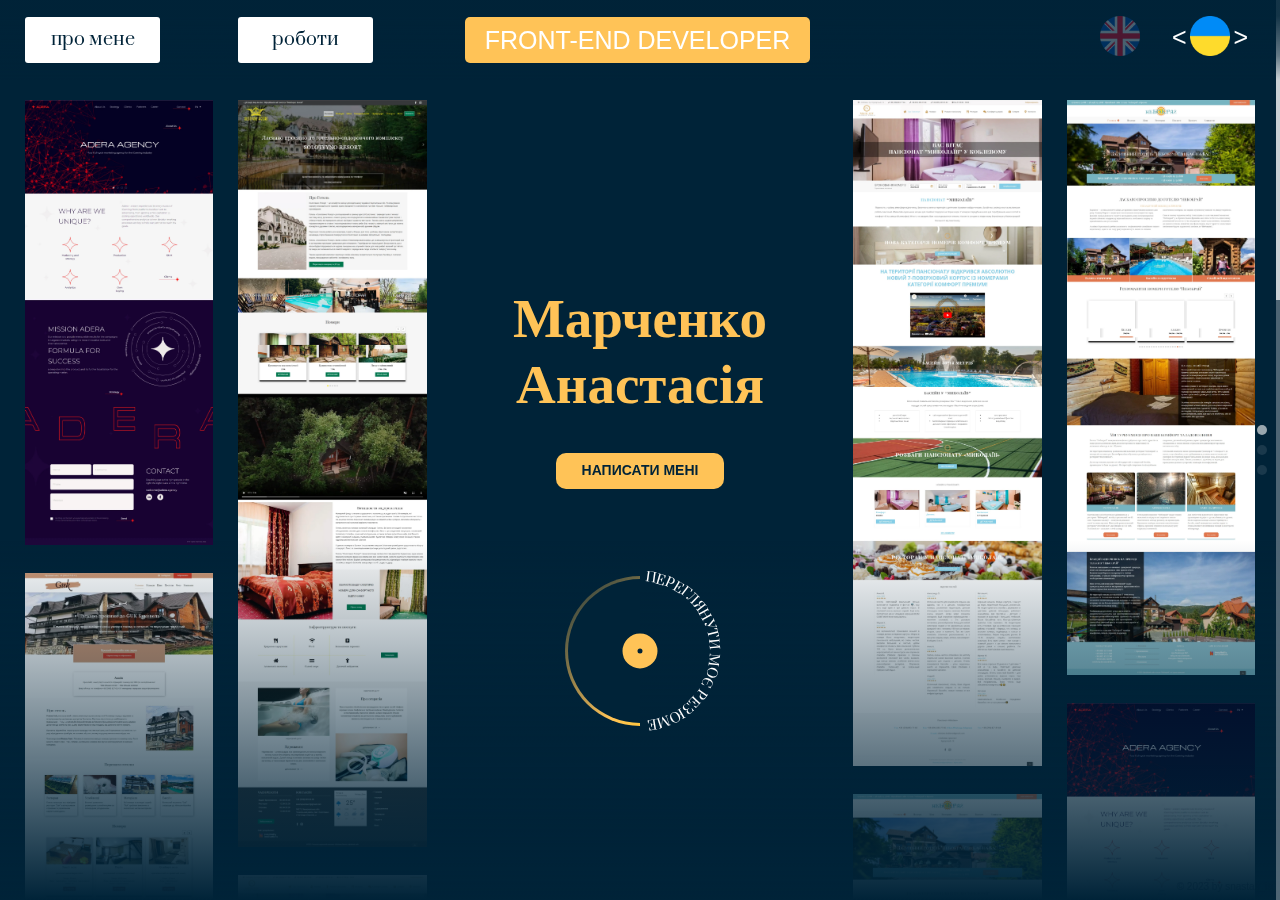
==== commit 3f902fde: "commit changes" ====
--- a/index_ukr.html
+++ b/index_ukr.html
@@ -5,7 +5,11 @@
   <meta charset="UTF-8">
   <meta http-equiv="X-UA-Compatible" content="IE=edge">
   <meta name="viewport" content="width=device-width, initial-scale=1.0">
-  <title>Brand new portfolio</title>
+  <title>Marchenko Anastasiia</title>
+  <link rel="shortcut icon" href="images/favicon.ico" type="image/x-icon">
+  <link rel="preconnect" href="https://fonts.googleapis.com">
+  <link rel="preconnect" href="https://fonts.gstatic.com" crossorigin>
+  <link href="https://fonts.googleapis.com/css2?family=Prata&display=swap" rel="stylesheet">
   <link rel="stylesheet" href="css/style.min.css">
 </head>
 
--- a/css/style.min.css
+++ b/css/style.min.css
@@ -1 +1 @@
-.about-me__info,.header__menu{font-family:"Caveat",cursive;font-weight:400}.second__info-screen,.second__info-link a,.circle--wrapper-svg text{font-family:"Caveat",cursive;font-weight:600}.second__info-about,.second__title,.first__col.col--particular{font-family:"Lora",serif;font-weight:600}.second__info-about span,.header__title,body{font-family:"PT Sans",sans-serif;font-weight:400}.first__col-message{font-family:"PT Sans",sans-serif;font-weight:700}@font-face{font-family:"Caveat",cursive;src:url("../fonts/Caveat-VariableFont_wght.woff2") format("woff2"),url("../fonts/Caveat-VariableFont_wght.woff") format("woff");font-weight:300;font-style:normal;font-display:swap}@font-face{font-family:"Lora",serif;src:url("../fonts/Lora-Italic-VariableFont_wght.woff2") format("woff2"),url("../fonts/Lora-Italic-VariableFont_wght.woff") format("woff");font-weight:300;font-style:normal;font-display:swap}@font-face{font-family:"Lora",serif;src:url("../fonts/Lora-VariableFont_wght.woff2") format("woff2"),url("../fonts/Lora-VariableFont_wght.woff") format("woff");font-weight:300;font-style:normal;font-display:swap}@font-face{font-family:"PT Sans",sans-serif;src:url("../fonts/PTSans-Bold.woff2") format("woff2"),url("../fonts/PTSans-Bold.woff") format("woff");font-weight:300;font-style:normal;font-display:swap}@font-face{font-family:"PT Sans",sans-serif;src:url("../fonts/PTSans-BoldItalic.woff2") format("woff2"),url("../fonts/PTSans-BoldItalic.woff") format("woff");font-weight:300;font-style:normal;font-display:swap}@font-face{font-family:"PT Sans",sans-serif;src:url("../fonts/PTSans-Italic.woff2") format("woff2"),url("../fonts/PTSans-Italic.woff") format("woff");font-weight:300;font-style:normal;font-display:swap}@font-face{font-family:"PT Sans",sans-serif;src:url("../fonts/PTSans-Regular.woff2") format("woff2"),url("../fonts/PTSans-Regular.woff") format("woff");font-weight:300;font-style:normal;font-display:swap}@font-face{font-family:"swiper-icons";src:url("data:application/font-woff;charset=utf-8;base64, [base64]//wADZ2x5ZgAAAywAAADMAAAD2MHtryVoZWFkAAABbAAAADAAAAA2E2+eoWhoZWEAAAGcAAAAHwAAACQC9gDzaG10eAAAAigAAAAZAAAArgJkABFsb2NhAAAC0AAAAFoAAABaFQAUGG1heHAAAAG8AAAAHwAAACAAcABAbmFtZQAAA/gAAAE5AAACXvFdBwlwb3N0AAAFNAAAAGIAAACE5s74hXjaY2BkYGAAYpf5Hu/j+W2+MnAzMYDAzaX6QjD6/4//Bxj5GA8AuRwMYGkAPywL13jaY2BkYGA88P8Agx4j+/8fQDYfA1AEBWgDAIB2BOoAeNpjYGRgYNBh4GdgYgABEMnIABJzYNADCQAACWgAsQB42mNgYfzCOIGBlYGB0YcxjYGBwR1Kf2WQZGhhYGBiYGVmgAFGBiQQkOaawtDAoMBQxXjg/wEGPcYDDA4wNUA2CCgwsAAAO4EL6gAAeNpj2M0gyAACqxgGNWBkZ2D4/wMA+xkDdgAAAHjaY2BgYGaAYBkGRgYQiAHyGMF8FgYHIM3DwMHABGQrMOgyWDLEM1T9/w8UBfEMgLzE////P/5//f/V/xv+r4eaAAeMbAxwIUYmIMHEgKYAYjUcsDAwsLKxc3BycfPw8jEQA/[base64]/uznmfPFBNODM2K7MTQ45YEAZqGP81AmGGcF3iPqOop0r1SPTaTbVkfUe4HXj97wYE+yNwWYxwWu4v1ugWHgo3S1XdZEVqWM7ET0cfnLGxWfkgR42o2PvWrDMBSFj/IHLaF0zKjRgdiVMwScNRAoWUoH78Y2icB/yIY09An6AH2Bdu/UB+yxopYshQiEvnvu0dURgDt8QeC8PDw7Fpji3fEA4z/PEJ6YOB5hKh4dj3EvXhxPqH/SKUY3rJ7srZ4FZnh1PMAtPhwP6fl2PMJMPDgeQ4rY8YT6Gzao0eAEA409DuggmTnFnOcSCiEiLMgxCiTI6Cq5DZUd3Qmp10vO0LaLTd2cjN4fOumlc7lUYbSQcZFkutRG7g6JKZKy0RmdLY680CDnEJ+UMkpFFe1RN7nxdVpXrC4aTtnaurOnYercZg2YVmLN/d/gczfEimrE/fs/bOuq29Zmn8tloORaXgZgGa78yO9/cnXm2BpaGvq25Dv9S4E9+5SIc9PqupJKhYFSSl47+Qcr1mYNAAAAeNptw0cKwkAAAMDZJA8Q7OUJvkLsPfZ6zFVERPy8qHh2YER+3i/BP83vIBLLySsoKimrqKqpa2hp6+jq6RsYGhmbmJqZSy0sraxtbO3sHRydnEMU4uR6yx7JJXveP7WrDycAAAAAAAH//wACeNpjYGRgYOABYhkgZgJCZgZNBkYGLQZtIJsFLMYAAAw3ALgAeNolizEKgDAQBCchRbC2sFER0YD6qVQiBCv/H9ezGI6Z5XBAw8CBK/m5iQQVauVbXLnOrMZv2oLdKFa8Pjuru2hJzGabmOSLzNMzvutpB3N42mNgZGBg4GKQYzBhYMxJLMlj4GBgAYow/P/PAJJhLM6sSoWKfWCAAwDAjgbRAAB42mNgYGBkAIIbCZo5IPrmUn0hGA0AO8EFTQAA") format("woff");font-weight:400;font-style:normal}:root{--swiper-theme-color: #007aff}:host{position:relative;display:block;margin-left:auto;margin-right:auto;z-index:1}.swiper{margin-left:auto;margin-right:auto;position:relative;overflow:hidden;overflow:clip;list-style:none;padding:0;z-index:1;display:block}.swiper-vertical>.swiper-wrapper{flex-direction:column}.swiper-wrapper{position:relative;width:100%;height:100%;z-index:1;display:flex;transition-property:transform;transition-timing-function:var(--swiper-wrapper-transition-timing-function, initial);box-sizing:content-box}.swiper-android .swiper-slide,.swiper-ios .swiper-slide,.swiper-wrapper{transform:translate3d(0px, 0, 0)}.swiper-horizontal{touch-action:pan-y}.swiper-vertical{touch-action:pan-x}.swiper-slide{flex-shrink:0;width:100%;height:100%;position:relative;transition-property:transform;display:block}.swiper-slide-invisible-blank{visibility:hidden}.swiper-autoheight,.swiper-autoheight .swiper-slide{height:auto}.swiper-autoheight .swiper-wrapper{align-items:flex-start;transition-property:transform,height}.swiper-backface-hidden .swiper-slide{transform:translateZ(0);backface-visibility:hidden}.swiper-3d.swiper-css-mode .swiper-wrapper{perspective:1200px}.swiper-3d .swiper-wrapper{transform-style:preserve-3d}.swiper-3d{perspective:1200px}.swiper-3d .swiper-slide,.swiper-3d .swiper-cube-shadow{transform-style:preserve-3d}.swiper-css-mode>.swiper-wrapper{overflow:auto;scrollbar-width:none;-ms-overflow-style:none}.swiper-css-mode>.swiper-wrapper::-webkit-scrollbar{display:none}.swiper-css-mode>.swiper-wrapper>.swiper-slide{scroll-snap-align:start start}.swiper-css-mode.swiper-horizontal>.swiper-wrapper{scroll-snap-type:x mandatory}.swiper-css-mode.swiper-vertical>.swiper-wrapper{scroll-snap-type:y mandatory}.swiper-css-mode.swiper-free-mode>.swiper-wrapper{scroll-snap-type:none}.swiper-css-mode.swiper-free-mode>.swiper-wrapper>.swiper-slide{scroll-snap-align:none}.swiper-css-mode.swiper-centered>.swiper-wrapper::before{content:"";flex-shrink:0;order:9999}.swiper-css-mode.swiper-centered>.swiper-wrapper>.swiper-slide{scroll-snap-align:center center;scroll-snap-stop:always}.swiper-css-mode.swiper-centered.swiper-horizontal>.swiper-wrapper>.swiper-slide:first-child{margin-inline-start:var(--swiper-centered-offset-before)}.swiper-css-mode.swiper-centered.swiper-horizontal>.swiper-wrapper::before{height:100%;min-height:1px;width:var(--swiper-centered-offset-after)}.swiper-css-mode.swiper-centered.swiper-vertical>.swiper-wrapper>.swiper-slide:first-child{margin-block-start:var(--swiper-centered-offset-before)}.swiper-css-mode.swiper-centered.swiper-vertical>.swiper-wrapper::before{width:100%;min-width:1px;height:var(--swiper-centered-offset-after)}.swiper-3d .swiper-slide-shadow,.swiper-3d .swiper-slide-shadow-left,.swiper-3d .swiper-slide-shadow-right,.swiper-3d .swiper-slide-shadow-top,.swiper-3d .swiper-slide-shadow-bottom,.swiper-3d .swiper-slide-shadow,.swiper-3d .swiper-slide-shadow-left,.swiper-3d .swiper-slide-shadow-right,.swiper-3d .swiper-slide-shadow-top,.swiper-3d .swiper-slide-shadow-bottom{position:absolute;left:0;top:0;width:100%;height:100%;pointer-events:none;z-index:10}.swiper-3d .swiper-slide-shadow{background:rgba(0,0,0,.15)}.swiper-3d .swiper-slide-shadow-left{background-image:linear-gradient(to left, rgba(0, 0, 0, 0.5), rgba(0, 0, 0, 0))}.swiper-3d .swiper-slide-shadow-right{background-image:linear-gradient(to right, rgba(0, 0, 0, 0.5), rgba(0, 0, 0, 0))}.swiper-3d .swiper-slide-shadow-top{background-image:linear-gradient(to top, rgba(0, 0, 0, 0.5), rgba(0, 0, 0, 0))}.swiper-3d .swiper-slide-shadow-bottom{background-image:linear-gradient(to bottom, rgba(0, 0, 0, 0.5), rgba(0, 0, 0, 0))}.swiper-lazy-preloader{width:42px;height:42px;position:absolute;left:50%;top:50%;margin-left:-21px;margin-top:-21px;z-index:10;transform-origin:50%;box-sizing:border-box;border:4px solid var(--swiper-preloader-color, var(--swiper-theme-color));border-radius:50%;border-top-color:rgba(0,0,0,0)}.swiper:not(.swiper-watch-progress) .swiper-lazy-preloader,.swiper-watch-progress .swiper-slide-visible .swiper-lazy-preloader{animation:swiper-preloader-spin 1s infinite linear}.swiper-lazy-preloader-white{--swiper-preloader-color: #fff}.swiper-lazy-preloader-black{--swiper-preloader-color: #000}@keyframes swiper-preloader-spin{0%{transform:rotate(0deg)}100%{transform:rotate(360deg)}}@font-face{font-family:"swiper-icons";src:url("data:application/font-woff;charset=utf-8;base64, [base64]//wADZ2x5ZgAAAywAAADMAAAD2MHtryVoZWFkAAABbAAAADAAAAA2E2+eoWhoZWEAAAGcAAAAHwAAACQC9gDzaG10eAAAAigAAAAZAAAArgJkABFsb2NhAAAC0AAAAFoAAABaFQAUGG1heHAAAAG8AAAAHwAAACAAcABAbmFtZQAAA/gAAAE5AAACXvFdBwlwb3N0AAAFNAAAAGIAAACE5s74hXjaY2BkYGAAYpf5Hu/j+W2+MnAzMYDAzaX6QjD6/4//Bxj5GA8AuRwMYGkAPywL13jaY2BkYGA88P8Agx4j+/8fQDYfA1AEBWgDAIB2BOoAeNpjYGRgYNBh4GdgYgABEMnIABJzYNADCQAACWgAsQB42mNgYfzCOIGBlYGB0YcxjYGBwR1Kf2WQZGhhYGBiYGVmgAFGBiQQkOaawtDAoMBQxXjg/wEGPcYDDA4wNUA2CCgwsAAAO4EL6gAAeNpj2M0gyAACqxgGNWBkZ2D4/wMA+xkDdgAAAHjaY2BgYGaAYBkGRgYQiAHyGMF8FgYHIM3DwMHABGQrMOgyWDLEM1T9/w8UBfEMgLzE////P/5//f/V/xv+r4eaAAeMbAxwIUYmIMHEgKYAYjUcsDAwsLKxc3BycfPw8jEQA/[base64]/uznmfPFBNODM2K7MTQ45YEAZqGP81AmGGcF3iPqOop0r1SPTaTbVkfUe4HXj97wYE+yNwWYxwWu4v1ugWHgo3S1XdZEVqWM7ET0cfnLGxWfkgR42o2PvWrDMBSFj/IHLaF0zKjRgdiVMwScNRAoWUoH78Y2icB/yIY09An6AH2Bdu/UB+yxopYshQiEvnvu0dURgDt8QeC8PDw7Fpji3fEA4z/PEJ6YOB5hKh4dj3EvXhxPqH/SKUY3rJ7srZ4FZnh1PMAtPhwP6fl2PMJMPDgeQ4rY8YT6Gzao0eAEA409DuggmTnFnOcSCiEiLMgxCiTI6Cq5DZUd3Qmp10vO0LaLTd2cjN4fOumlc7lUYbSQcZFkutRG7g6JKZKy0RmdLY680CDnEJ+UMkpFFe1RN7nxdVpXrC4aTtnaurOnYercZg2YVmLN/d/gczfEimrE/fs/bOuq29Zmn8tloORaXgZgGa78yO9/cnXm2BpaGvq25Dv9S4E9+5SIc9PqupJKhYFSSl47+Qcr1mYNAAAAeNptw0cKwkAAAMDZJA8Q7OUJvkLsPfZ6zFVERPy8qHh2YER+3i/BP83vIBLLySsoKimrqKqpa2hp6+jq6RsYGhmbmJqZSy0sraxtbO3sHRydnEMU4uR6yx7JJXveP7WrDycAAAAAAAH//wACeNpjYGRgYOABYhkgZgJCZgZNBkYGLQZtIJsFLMYAAAw3ALgAeNolizEKgDAQBCchRbC2sFER0YD6qVQiBCv/H9ezGI6Z5XBAw8CBK/m5iQQVauVbXLnOrMZv2oLdKFa8Pjuru2hJzGabmOSLzNMzvutpB3N42mNgZGBg4GKQYzBhYMxJLMlj4GBgAYow/P/PAJJhLM6sSoWKfWCAAwDAjgbRAAB42mNgYGBkAIIbCZo5IPrmUn0hGA0AO8EFTQAA");font-weight:400;font-style:normal}:root{--swiper-theme-color: #007aff}:host{position:relative;display:block;margin-left:auto;margin-right:auto;z-index:1}.swiper{margin-left:auto;margin-right:auto;position:relative;overflow:hidden;overflow:clip;list-style:none;padding:0;z-index:1;display:block}.swiper-vertical>.swiper-wrapper{flex-direction:column}.swiper-wrapper{position:relative;width:100%;height:100%;z-index:1;display:flex;transition-property:transform;transition-timing-function:var(--swiper-wrapper-transition-timing-function, initial);box-sizing:content-box}.swiper-android .swiper-slide,.swiper-ios .swiper-slide,.swiper-wrapper{transform:translate3d(0px, 0, 0)}.swiper-horizontal{touch-action:pan-y}.swiper-vertical{touch-action:pan-x}.swiper-slide{flex-shrink:0;width:100%;height:100%;position:relative;transition-property:transform;display:block}.swiper-slide-invisible-blank{visibility:hidden}.swiper-autoheight,.swiper-autoheight .swiper-slide{height:auto}.swiper-autoheight .swiper-wrapper{align-items:flex-start;transition-property:transform,height}.swiper-backface-hidden .swiper-slide{transform:translateZ(0);-webkit-backface-visibility:hidden;backface-visibility:hidden}.swiper-3d.swiper-css-mode .swiper-wrapper{perspective:1200px}.swiper-3d .swiper-wrapper{transform-style:preserve-3d}.swiper-3d{perspective:1200px}.swiper-3d .swiper-slide,.swiper-3d .swiper-cube-shadow{transform-style:preserve-3d}.swiper-css-mode>.swiper-wrapper{overflow:auto;scrollbar-width:none;-ms-overflow-style:none}.swiper-css-mode>.swiper-wrapper::-webkit-scrollbar{display:none}.swiper-css-mode>.swiper-wrapper>.swiper-slide{scroll-snap-align:start start}.swiper-css-mode.swiper-horizontal>.swiper-wrapper{scroll-snap-type:x mandatory}.swiper-css-mode.swiper-vertical>.swiper-wrapper{scroll-snap-type:y mandatory}.swiper-css-mode.swiper-free-mode>.swiper-wrapper{scroll-snap-type:none}.swiper-css-mode.swiper-free-mode>.swiper-wrapper>.swiper-slide{scroll-snap-align:none}.swiper-css-mode.swiper-centered>.swiper-wrapper::before{content:"";flex-shrink:0;order:9999}.swiper-css-mode.swiper-centered>.swiper-wrapper>.swiper-slide{scroll-snap-align:center center;scroll-snap-stop:always}.swiper-css-mode.swiper-centered.swiper-horizontal>.swiper-wrapper>.swiper-slide:first-child{margin-inline-start:var(--swiper-centered-offset-before)}.swiper-css-mode.swiper-centered.swiper-horizontal>.swiper-wrapper::before{height:100%;min-height:1px;width:var(--swiper-centered-offset-after)}.swiper-css-mode.swiper-centered.swiper-vertical>.swiper-wrapper>.swiper-slide:first-child{margin-block-start:var(--swiper-centered-offset-before)}.swiper-css-mode.swiper-centered.swiper-vertical>.swiper-wrapper::before{width:100%;min-width:1px;height:var(--swiper-centered-offset-after)}.swiper-3d .swiper-slide-shadow,.swiper-3d .swiper-slide-shadow-left,.swiper-3d .swiper-slide-shadow-right,.swiper-3d .swiper-slide-shadow-top,.swiper-3d .swiper-slide-shadow-bottom,.swiper-3d .swiper-slide-shadow,.swiper-3d .swiper-slide-shadow-left,.swiper-3d .swiper-slide-shadow-right,.swiper-3d .swiper-slide-shadow-top,.swiper-3d .swiper-slide-shadow-bottom{position:absolute;left:0;top:0;width:100%;height:100%;pointer-events:none;z-index:10}.swiper-3d .swiper-slide-shadow{background:rgba(0, 0, 0, 0.15)}.swiper-3d .swiper-slide-shadow-left{background-image:linear-gradient(to left, rgba(0, 0, 0, 0.5), rgba(0, 0, 0, 0))}.swiper-3d .swiper-slide-shadow-right{background-image:linear-gradient(to right, rgba(0, 0, 0, 0.5), rgba(0, 0, 0, 0))}.swiper-3d .swiper-slide-shadow-top{background-image:linear-gradient(to top, rgba(0, 0, 0, 0.5), rgba(0, 0, 0, 0))}.swiper-3d .swiper-slide-shadow-bottom{background-image:linear-gradient(to bottom, rgba(0, 0, 0, 0.5), rgba(0, 0, 0, 0))}.swiper-lazy-preloader{width:42px;height:42px;position:absolute;left:50%;top:50%;margin-left:-21px;margin-top:-21px;z-index:10;transform-origin:50%;box-sizing:border-box;border:4px solid var(--swiper-preloader-color, var(--swiper-theme-color));border-radius:50%;border-top-color:transparent}.swiper:not(.swiper-watch-progress) .swiper-lazy-preloader,.swiper-watch-progress .swiper-slide-visible .swiper-lazy-preloader{animation:swiper-preloader-spin 1s infinite linear}.swiper-lazy-preloader-white{--swiper-preloader-color: #fff}.swiper-lazy-preloader-black{--swiper-preloader-color: #000}@keyframes swiper-preloader-spin{0%{transform:rotate(0deg)}100%{transform:rotate(360deg)}}.swiper-virtual .swiper-slide{-webkit-backface-visibility:hidden;transform:translateZ(0)}.swiper-virtual.swiper-css-mode .swiper-wrapper::after{content:"";position:absolute;left:0;top:0;pointer-events:none}.swiper-virtual.swiper-css-mode.swiper-horizontal .swiper-wrapper::after{height:1px;width:var(--swiper-virtual-size)}.swiper-virtual.swiper-css-mode.swiper-vertical .swiper-wrapper::after{width:1px;height:var(--swiper-virtual-size)}:root{--swiper-navigation-size: 44px}.swiper-button-prev,.swiper-button-next{position:absolute;top:var(--swiper-navigation-top-offset, 50%);width:calc(var(--swiper-navigation-size)/44*27);height:var(--swiper-navigation-size);margin-top:calc(0px - var(--swiper-navigation-size)/2);z-index:10;cursor:pointer;display:flex;align-items:center;justify-content:center;color:var(--swiper-navigation-color, var(--swiper-theme-color))}.swiper-button-prev.swiper-button-disabled,.swiper-button-next.swiper-button-disabled{opacity:.35;cursor:auto;pointer-events:none}.swiper-button-prev.swiper-button-hidden,.swiper-button-next.swiper-button-hidden{opacity:0;cursor:auto;pointer-events:none}.swiper-navigation-disabled .swiper-button-prev,.swiper-navigation-disabled .swiper-button-next{display:none !important}.swiper-button-prev svg,.swiper-button-next svg{width:100%;height:100%;object-fit:contain;transform-origin:center}.swiper-rtl .swiper-button-prev svg,.swiper-rtl .swiper-button-next svg{transform:rotate(180deg)}.swiper-button-prev,.swiper-rtl .swiper-button-next{left:var(--swiper-navigation-sides-offset, 10px);right:auto}.swiper-button-next,.swiper-rtl .swiper-button-prev{right:var(--swiper-navigation-sides-offset, 10px);left:auto}.swiper-button-lock{display:none}.swiper-button-prev:after,.swiper-button-next:after{font-family:swiper-icons;font-size:var(--swiper-navigation-size);text-transform:none !important;letter-spacing:0;font-variant:initial;line-height:1}.swiper-button-prev:after,.swiper-rtl .swiper-button-next:after{content:"prev"}.swiper-button-next,.swiper-rtl .swiper-button-prev{right:var(--swiper-navigation-sides-offset, 10px);left:auto}.swiper-button-next:after,.swiper-rtl .swiper-button-prev:after{content:"next"}.swiper-pagination{position:absolute;text-align:center;transition:300ms opacity;transform:translate3d(0, 0, 0);z-index:10}.swiper-pagination.swiper-pagination-hidden{opacity:0}.swiper-pagination-disabled>.swiper-pagination,.swiper-pagination.swiper-pagination-disabled{display:none !important}.swiper-pagination-fraction,.swiper-pagination-custom,.swiper-horizontal>.swiper-pagination-bullets,.swiper-pagination-bullets.swiper-pagination-horizontal{bottom:var(--swiper-pagination-bottom, 8px);top:var(--swiper-pagination-top, auto);left:0;width:100%}.swiper-pagination-bullets-dynamic{overflow:hidden;font-size:0}.swiper-pagination-bullets-dynamic .swiper-pagination-bullet{transform:scale(0.33);position:relative}.swiper-pagination-bullets-dynamic .swiper-pagination-bullet-active{transform:scale(1)}.swiper-pagination-bullets-dynamic .swiper-pagination-bullet-active-main{transform:scale(1)}.swiper-pagination-bullets-dynamic .swiper-pagination-bullet-active-prev{transform:scale(0.66)}.swiper-pagination-bullets-dynamic .swiper-pagination-bullet-active-prev-prev{transform:scale(0.33)}.swiper-pagination-bullets-dynamic .swiper-pagination-bullet-active-next{transform:scale(0.66)}.swiper-pagination-bullets-dynamic .swiper-pagination-bullet-active-next-next{transform:scale(0.33)}.swiper-pagination-bullet{width:var(--swiper-pagination-bullet-width, var(--swiper-pagination-bullet-size, 8px));height:var(--swiper-pagination-bullet-height, var(--swiper-pagination-bullet-size, 8px));display:inline-block;border-radius:var(--swiper-pagination-bullet-border-radius, 50%);background:var(--swiper-pagination-bullet-inactive-color, #000);opacity:var(--swiper-pagination-bullet-inactive-opacity, 0.2)}button.swiper-pagination-bullet{border:none;margin:0;padding:0;box-shadow:none;-webkit-appearance:none;appearance:none}.swiper-pagination-clickable .swiper-pagination-bullet{cursor:pointer}.swiper-pagination-bullet:only-child{display:none !important}.swiper-pagination-bullet-active{opacity:var(--swiper-pagination-bullet-opacity, 1);background:var(--swiper-pagination-color, var(--swiper-theme-color))}.swiper-vertical>.swiper-pagination-bullets,.swiper-pagination-vertical.swiper-pagination-bullets{right:var(--swiper-pagination-right, 8px);left:var(--swiper-pagination-left, auto);top:50%;transform:translate3d(0px, -50%, 0)}.swiper-vertical>.swiper-pagination-bullets .swiper-pagination-bullet,.swiper-pagination-vertical.swiper-pagination-bullets .swiper-pagination-bullet{margin:var(--swiper-pagination-bullet-vertical-gap, 6px) 0;display:block}.swiper-vertical>.swiper-pagination-bullets.swiper-pagination-bullets-dynamic,.swiper-pagination-vertical.swiper-pagination-bullets.swiper-pagination-bullets-dynamic{top:50%;transform:translateY(-50%);width:8px}.swiper-vertical>.swiper-pagination-bullets.swiper-pagination-bullets-dynamic .swiper-pagination-bullet,.swiper-pagination-vertical.swiper-pagination-bullets.swiper-pagination-bullets-dynamic .swiper-pagination-bullet{display:inline-block;transition:200ms transform,200ms top}.swiper-horizontal>.swiper-pagination-bullets .swiper-pagination-bullet,.swiper-pagination-horizontal.swiper-pagination-bullets .swiper-pagination-bullet{margin:0 var(--swiper-pagination-bullet-horizontal-gap, 4px)}.swiper-horizontal>.swiper-pagination-bullets.swiper-pagination-bullets-dynamic,.swiper-pagination-horizontal.swiper-pagination-bullets.swiper-pagination-bullets-dynamic{left:50%;transform:translateX(-50%);white-space:nowrap}.swiper-horizontal>.swiper-pagination-bullets.swiper-pagination-bullets-dynamic .swiper-pagination-bullet,.swiper-pagination-horizontal.swiper-pagination-bullets.swiper-pagination-bullets-dynamic .swiper-pagination-bullet{transition:200ms transform,200ms left}.swiper-horizontal.swiper-rtl>.swiper-pagination-bullets-dynamic .swiper-pagination-bullet{transition:200ms transform,200ms right}.swiper-pagination-fraction{color:var(--swiper-pagination-fraction-color, inherit)}.swiper-pagination-progressbar{background:var(--swiper-pagination-progressbar-bg-color, rgba(0, 0, 0, 0.25));position:absolute}.swiper-pagination-progressbar .swiper-pagination-progressbar-fill{background:var(--swiper-pagination-color, var(--swiper-theme-color));position:absolute;left:0;top:0;width:100%;height:100%;transform:scale(0);transform-origin:left top}.swiper-rtl .swiper-pagination-progressbar .swiper-pagination-progressbar-fill{transform-origin:right top}.swiper-horizontal>.swiper-pagination-progressbar,.swiper-pagination-progressbar.swiper-pagination-horizontal,.swiper-vertical>.swiper-pagination-progressbar.swiper-pagination-progressbar-opposite,.swiper-pagination-progressbar.swiper-pagination-vertical.swiper-pagination-progressbar-opposite{width:100%;height:var(--swiper-pagination-progressbar-size, 4px);left:0;top:0}.swiper-vertical>.swiper-pagination-progressbar,.swiper-pagination-progressbar.swiper-pagination-vertical,.swiper-horizontal>.swiper-pagination-progressbar.swiper-pagination-progressbar-opposite,.swiper-pagination-progressbar.swiper-pagination-horizontal.swiper-pagination-progressbar-opposite{width:var(--swiper-pagination-progressbar-size, 4px);height:100%;left:0;top:0}.swiper-pagination-lock{display:none}.swiper-scrollbar{border-radius:var(--swiper-scrollbar-border-radius, 10px);position:relative;-ms-touch-action:none;background:var(--swiper-scrollbar-bg-color, rgba(0, 0, 0, 0.1))}.swiper-scrollbar-disabled>.swiper-scrollbar,.swiper-scrollbar.swiper-scrollbar-disabled{display:none !important}.swiper-horizontal>.swiper-scrollbar,.swiper-scrollbar.swiper-scrollbar-horizontal{position:absolute;left:var(--swiper-scrollbar-sides-offset, 1%);bottom:var(--swiper-scrollbar-bottom, 4px);top:var(--swiper-scrollbar-top, auto);z-index:50;height:var(--swiper-scrollbar-size, 4px);width:calc(100% - 2*var(--swiper-scrollbar-sides-offset, 1%))}.swiper-vertical>.swiper-scrollbar,.swiper-scrollbar.swiper-scrollbar-vertical{position:absolute;left:var(--swiper-scrollbar-left, auto);right:var(--swiper-scrollbar-right, 4px);top:var(--swiper-scrollbar-sides-offset, 1%);z-index:50;width:var(--swiper-scrollbar-size, 4px);height:calc(100% - 2*var(--swiper-scrollbar-sides-offset, 1%))}.swiper-scrollbar-drag{height:100%;width:100%;position:relative;background:var(--swiper-scrollbar-drag-bg-color, rgba(0, 0, 0, 0.5));border-radius:var(--swiper-scrollbar-border-radius, 10px);left:0;top:0}.swiper-scrollbar-cursor-drag{cursor:move}.swiper-scrollbar-lock{display:none}.swiper-zoom-container{width:100%;height:100%;display:flex;justify-content:center;align-items:center;text-align:center}.swiper-zoom-container>img,.swiper-zoom-container>svg,.swiper-zoom-container>canvas{max-width:100%;max-height:100%;object-fit:contain}.swiper-slide-zoomed{cursor:move;touch-action:none}.swiper .swiper-notification{position:absolute;left:0;top:0;pointer-events:none;opacity:0;z-index:-1000}.swiper-free-mode>.swiper-wrapper{transition-timing-function:ease-out;margin:0 auto}.swiper-grid>.swiper-wrapper{flex-wrap:wrap}.swiper-grid-column>.swiper-wrapper{flex-wrap:wrap;flex-direction:column}.swiper-fade.swiper-free-mode .swiper-slide{transition-timing-function:ease-out}.swiper-fade .swiper-slide{pointer-events:none;transition-property:opacity}.swiper-fade .swiper-slide .swiper-slide{pointer-events:none}.swiper-fade .swiper-slide-active,.swiper-fade .swiper-slide-active .swiper-slide-active{pointer-events:auto}.swiper-cube{overflow:visible}.swiper-cube .swiper-slide{pointer-events:none;-webkit-backface-visibility:hidden;backface-visibility:hidden;z-index:1;visibility:hidden;transform-origin:0 0;width:100%;height:100%}.swiper-cube .swiper-slide .swiper-slide{pointer-events:none}.swiper-cube.swiper-rtl .swiper-slide{transform-origin:100% 0}.swiper-cube .swiper-slide-active,.swiper-cube .swiper-slide-active .swiper-slide-active{pointer-events:auto}.swiper-cube .swiper-slide-active,.swiper-cube .swiper-slide-next,.swiper-cube .swiper-slide-prev{pointer-events:auto;visibility:visible}.swiper-cube .swiper-cube-shadow{position:absolute;left:0;bottom:0px;width:100%;height:100%;opacity:.6;z-index:0}.swiper-cube .swiper-cube-shadow:before{content:"";background:#000;position:absolute;left:0;top:0;bottom:0;right:0;filter:blur(50px)}.swiper-cube .swiper-slide-next+.swiper-slide{pointer-events:auto;visibility:visible}.swiper-cube .swiper-slide-shadow-cube.swiper-slide-shadow-top,.swiper-cube .swiper-slide-shadow-cube.swiper-slide-shadow-bottom,.swiper-cube .swiper-slide-shadow-cube.swiper-slide-shadow-left,.swiper-cube .swiper-slide-shadow-cube.swiper-slide-shadow-right{z-index:0;-webkit-backface-visibility:hidden;backface-visibility:hidden}.swiper-flip{overflow:visible}.swiper-flip .swiper-slide{pointer-events:none;-webkit-backface-visibility:hidden;backface-visibility:hidden;z-index:1}.swiper-flip .swiper-slide .swiper-slide{pointer-events:none}.swiper-flip .swiper-slide-active,.swiper-flip .swiper-slide-active .swiper-slide-active{pointer-events:auto}.swiper-flip .swiper-slide-shadow-flip.swiper-slide-shadow-top,.swiper-flip .swiper-slide-shadow-flip.swiper-slide-shadow-bottom,.swiper-flip .swiper-slide-shadow-flip.swiper-slide-shadow-left,.swiper-flip .swiper-slide-shadow-flip.swiper-slide-shadow-right{z-index:0;-webkit-backface-visibility:hidden;backface-visibility:hidden}.swiper-creative .swiper-slide{-webkit-backface-visibility:hidden;backface-visibility:hidden;overflow:hidden;transition-property:transform,opacity,height}.swiper-cards{overflow:visible}.swiper-cards .swiper-slide{transform-origin:center bottom;-webkit-backface-visibility:hidden;backface-visibility:hidden;overflow:hidden}:root{--f-spinner-width: 36px;--f-spinner-height: 36px;--f-spinner-color-1: rgba(0, 0, 0, 0.1);--f-spinner-color-2: rgba(17, 24, 28, 0.8);--f-spinner-stroke: 2.75}.f-spinner{margin:auto;padding:0;width:var(--f-spinner-width);height:var(--f-spinner-height)}.f-spinner svg{width:100%;height:100%;vertical-align:top;animation:f-spinner-rotate 2s linear infinite}.f-spinner svg *{stroke-width:var(--f-spinner-stroke);fill:none}.f-spinner svg *:first-child{stroke:var(--f-spinner-color-1)}.f-spinner svg *:last-child{stroke:var(--f-spinner-color-2);animation:f-spinner-dash 2s ease-in-out infinite}@keyframes f-spinner-rotate{100%{transform:rotate(360deg)}}@keyframes f-spinner-dash{0%{stroke-dasharray:1,150;stroke-dashoffset:0}50%{stroke-dasharray:90,150;stroke-dashoffset:-35}100%{stroke-dasharray:90,150;stroke-dashoffset:-124}}.f-throwOutUp{animation:.175s ease-out both f-throwOutUp}.f-throwOutDown{animation:.175s ease-out both f-throwOutDown}@keyframes f-throwOutUp{to{transform:translate3d(0, -150px, 0);opacity:0}}@keyframes f-throwOutDown{to{transform:translate3d(0, 150px, 0);opacity:0}}.f-zoomInUp{animation:var(--f-transition-duration, 0.2s) ease-out .1s both f-zoomInUp}.f-zoomOutDown{animation:var(--f-transition-duration, 0.2s) ease-out both f-zoomOutDown}@keyframes f-zoomInUp{from{transform:scale(0.975) translate3d(0, 16px, 0);opacity:0}to{transform:scale(1) translate3d(0, 0, 0);opacity:1}}@keyframes f-zoomOutDown{to{transform:scale(0.975) translate3d(0, 16px, 0);opacity:0}}.f-fadeIn{animation:var(--f-transition-duration, 0.2s) ease both f-fadeIn;z-index:2}.f-fadeOut{animation:var(--f-transition-duration, 0.2s) ease both f-fadeOut;z-index:1}@keyframes f-fadeIn{0%{opacity:0}100%{opacity:1}}@keyframes f-fadeOut{100%{opacity:0}}.f-fadeSlowIn{animation:var(--f-transition-duration, 0.5s) ease both f-fadeSlowIn;z-index:2}.f-fadeSlowOut{animation:var(--f-transition-duration, 0.5s) ease both f-fadeSlowOut;z-index:1}@keyframes f-fadeSlowIn{0%{opacity:0}100%{opacity:1}}@keyframes f-fadeSlowOut{100%{opacity:0}}.f-fadeFastIn{animation:var(--f-transition-duration, 0.2s) ease-out both f-fadeFastIn;z-index:2}.f-fadeFastOut{animation:var(--f-transition-duration, 0.2s) ease-out both f-fadeFastOut;z-index:2}@keyframes f-fadeFastIn{0%{opacity:.75}100%{opacity:1}}@keyframes f-fadeFastOut{100%{opacity:0}}.f-crossfadeIn{animation:var(--f-transition-duration, 0.2s) ease-out both f-crossfadeIn;z-index:2}.f-crossfadeOut{animation:calc(var(--f-transition-duration, 0.2s)*.5) linear .1s both f-crossfadeOut;z-index:1}@keyframes f-crossfadeIn{0%{opacity:0}100%{opacity:1}}@keyframes f-crossfadeOut{100%{opacity:0}}.f-slideIn.from-next{animation:var(--f-transition-duration, 0.85s) cubic-bezier(0.16, 1, 0.3, 1) f-slideInNext}.f-slideIn.from-prev{animation:var(--f-transition-duration, 0.85s) cubic-bezier(0.16, 1, 0.3, 1) f-slideInPrev}.f-slideOut.to-next{animation:var(--f-transition-duration, 0.85s) cubic-bezier(0.16, 1, 0.3, 1) f-slideOutNext}.f-slideOut.to-prev{animation:var(--f-transition-duration, 0.85s) cubic-bezier(0.16, 1, 0.3, 1) f-slideOutPrev}@keyframes f-slideInPrev{0%{transform:translateX(100%)}100%{transform:translate3d(0, 0, 0)}}@keyframes f-slideInNext{0%{transform:translateX(-100%)}100%{transform:translate3d(0, 0, 0)}}@keyframes f-slideOutNext{100%{transform:translateX(-100%)}}@keyframes f-slideOutPrev{100%{transform:translateX(100%)}}.f-classicIn.from-next{animation:var(--f-transition-duration, 0.85s) cubic-bezier(0.16, 1, 0.3, 1) f-classicInNext;z-index:2}.f-classicIn.from-prev{animation:var(--f-transition-duration, 0.85s) cubic-bezier(0.16, 1, 0.3, 1) f-classicInPrev;z-index:2}.f-classicOut.to-next{animation:var(--f-transition-duration, 0.85s) cubic-bezier(0.16, 1, 0.3, 1) f-classicOutNext;z-index:1}.f-classicOut.to-prev{animation:var(--f-transition-duration, 0.85s) cubic-bezier(0.16, 1, 0.3, 1) f-classicOutPrev;z-index:1}@keyframes f-classicInNext{0%{transform:translateX(-75px);opacity:0}100%{transform:translate3d(0, 0, 0);opacity:1}}@keyframes f-classicInPrev{0%{transform:translateX(75px);opacity:0}100%{transform:translate3d(0, 0, 0);opacity:1}}@keyframes f-classicOutNext{100%{transform:translateX(-75px);opacity:0}}@keyframes f-classicOutPrev{100%{transform:translateX(75px);opacity:0}}:root{--f-button-width: 40px;--f-button-height: 40px;--f-button-border: 0;--f-button-border-radius: 0;--f-button-color: #374151;--f-button-bg: #f8f8f8;--f-button-hover-bg: #e0e0e0;--f-button-active-bg: #d0d0d0;--f-button-shadow: none;--f-button-transition: all 0.15s ease;--f-button-transform: none;--f-button-svg-width: 20px;--f-button-svg-height: 20px;--f-button-svg-stroke-width: 1.5;--f-button-svg-fill: none;--f-button-svg-filter: none;--f-button-svg-disabled-opacity: 0.65}.f-button{display:flex;justify-content:center;align-items:center;box-sizing:content-box;position:relative;margin:0;padding:0;width:var(--f-button-width);height:var(--f-button-height);border:var(--f-button-border);border-radius:var(--f-button-border-radius);color:var(--f-button-color);background:var(--f-button-bg);box-shadow:var(--f-button-shadow);pointer-events:all;cursor:pointer;transition:var(--f-button-transition)}@media(hover: hover){.f-button:hover:not([disabled]){color:var(--f-button-hover-color);background-color:var(--f-button-hover-bg)}}.f-button:active:not([disabled]){background-color:var(--f-button-active-bg)}.f-button:focus:not(:focus-visible){outline:none}.f-button:focus-visible{outline:none;box-shadow:inset 0 0 0 var(--f-button-outline, 2px) var(--f-button-outline-color, var(--f-button-color))}.f-button svg{width:var(--f-button-svg-width);height:var(--f-button-svg-height);fill:var(--f-button-svg-fill);stroke:currentColor;stroke-width:var(--f-button-svg-stroke-width);stroke-linecap:round;stroke-linejoin:round;transition:opacity .15s ease;transform:var(--f-button-transform);filter:var(--f-button-svg-filter);pointer-events:none}.f-button[disabled]{cursor:default}.f-button[disabled] svg{opacity:var(--f-button-svg-disabled-opacity)}.f-carousel__nav .f-button.is-prev,.f-carousel__nav .f-button.is-next,.fancybox__nav .f-button.is-prev,.fancybox__nav .f-button.is-next{position:absolute;z-index:1}.is-horizontal .f-carousel__nav .f-button.is-prev,.is-horizontal .f-carousel__nav .f-button.is-next,.is-horizontal .fancybox__nav .f-button.is-prev,.is-horizontal .fancybox__nav .f-button.is-next{top:50%;transform:translateY(-50%)}.is-horizontal .f-carousel__nav .f-button.is-prev,.is-horizontal .fancybox__nav .f-button.is-prev{left:var(--f-button-prev-pos)}.is-horizontal .f-carousel__nav .f-button.is-next,.is-horizontal .fancybox__nav .f-button.is-next{right:var(--f-button-next-pos)}.is-horizontal.is-rtl .f-carousel__nav .f-button.is-prev,.is-horizontal.is-rtl .fancybox__nav .f-button.is-prev{left:auto;right:var(--f-button-next-pos)}.is-horizontal.is-rtl .f-carousel__nav .f-button.is-next,.is-horizontal.is-rtl .fancybox__nav .f-button.is-next{right:auto;left:var(--f-button-prev-pos)}.is-vertical .f-carousel__nav .f-button.is-prev,.is-vertical .f-carousel__nav .f-button.is-next,.is-vertical .fancybox__nav .f-button.is-prev,.is-vertical .fancybox__nav .f-button.is-next{top:auto;left:50%;transform:translateX(-50%)}.is-vertical .f-carousel__nav .f-button.is-prev,.is-vertical .fancybox__nav .f-button.is-prev{top:var(--f-button-next-pos)}.is-vertical .f-carousel__nav .f-button.is-next,.is-vertical .fancybox__nav .f-button.is-next{bottom:var(--f-button-next-pos)}.is-vertical .f-carousel__nav .f-button.is-prev svg,.is-vertical .f-carousel__nav .f-button.is-next svg,.is-vertical .fancybox__nav .f-button.is-prev svg,.is-vertical .fancybox__nav .f-button.is-next svg{transform:rotate(90deg)}html.with-fancybox{width:auto;overflow:visible;scroll-behavior:auto}html.with-fancybox body{touch-action:none}html.with-fancybox body.hide-scrollbar{width:auto;margin-right:calc(var(--fancybox-body-margin, 0px) + var(--fancybox-scrollbar-compensate, 0px));overflow:hidden !important;overscroll-behavior-y:none}.fancybox__container{--fancybox-color: #dbdbdb;--fancybox-hover-color: #fff;--fancybox-bg: rgba(24, 24, 27, 0.98);--fancybox-slide-gap: 10px;--f-spinner-width: 50px;--f-spinner-height: 50px;--f-spinner-color-1: rgba(255, 255, 255, 0.1);--f-spinner-color-2: #bbb;--f-spinner-stroke: 3.65;position:fixed;top:0;left:0;bottom:0;right:0;direction:ltr;display:flex;flex-direction:column;box-sizing:border-box;margin:0;padding:0;color:#f8f8f8;-webkit-tap-highlight-color:rgba(0, 0, 0, 0);overflow:visible;z-index:1050;outline:none;transform-origin:top left;-webkit-text-size-adjust:100%;-moz-text-size-adjust:none;-ms-text-size-adjust:100%;text-size-adjust:100%;overscroll-behavior-y:contain}.fancybox__container *,.fancybox__container *::before,.fancybox__container *::after{box-sizing:inherit}.fancybox__backdrop{position:fixed;top:0;left:0;bottom:0;right:0;z-index:-1;background:var(--fancybox-bg);opacity:var(--fancybox-opacity, 1);will-change:opacity}.fancybox__carousel{position:relative;box-sizing:border-box;flex:1;min-height:0;z-index:10;overflow-y:visible;overflow-x:clip}.fancybox__viewport{width:100%;height:100%}.fancybox__track{display:flex;margin:0 auto;height:100%}.fancybox__slide{flex:0 0 auto;position:relative;display:flex;flex-direction:column;align-items:center;width:100%;height:100%;margin:0 var(--fancybox-slide-gap) 0 0;padding:4px;overflow:auto;transform:translate3d(0, 0, 0);backface-visibility:hidden}.fancybox__container:not(.is-compact) .fancybox__slide.has-close-btn{padding-top:40px}.fancybox__slide.has-iframe,.fancybox__slide.has-video,.fancybox__slide.has-html5video{overflow:hidden}.fancybox__slide.has-image{overflow:hidden}.fancybox__slide.has-image.is-animating,.fancybox__slide.has-image.is-selected{overflow:visible}.fancybox__slide::before,.fancybox__slide::after{content:"";flex:0 0 0;margin:auto}.fancybox__content{align-self:center;display:flex;flex-direction:column;position:relative;margin:0;padding:2rem;max-width:100%;color:var(--fancybox-content-color, #374151);background:var(--fancybox-content-bg, #fff);cursor:default;border-radius:0;z-index:20}.is-loading .fancybox__content{opacity:0}.is-draggable .fancybox__content{cursor:move;cursor:grab}.can-zoom_in .fancybox__content{cursor:zoom-in}.can-zoom_out .fancybox__content{cursor:zoom-out}.is-dragging .fancybox__content{cursor:move;cursor:grabbing}.fancybox__content [data-selectable],.fancybox__content [contenteditable]{cursor:auto}.fancybox__slide.has-image>.fancybox__content{padding:0;background:rgba(0, 0, 0, 0);min-height:1px;background-repeat:no-repeat;background-size:contain;background-position:center center;transition:none;transform:translate3d(0, 0, 0);backface-visibility:hidden}.fancybox__slide.has-image>.fancybox__content>picture>img{width:100%;height:auto;max-height:100%}.is-zooming-in .fancybox__viewport:not(.is-dragging) .fancybox__slide:not(.is-selected) .fancybox__content,.is-zooming-out .fancybox__slide:not(.is-selected) .fancybox__content{visibility:hidden}.is-animating .fancybox__content,.is-dragging .fancybox__content{filter:blur(0px);will-change:transform,width,height}.fancybox-image{margin:auto;display:block;width:100%;height:100%;min-height:0;object-fit:contain;user-select:none}.fancybox__caption{align-self:center;max-width:100%;flex-shrink:0;margin:0;padding:14px 0 4px 0;overflow-wrap:anywhere;line-height:1.375;color:var(--fancybox-color, currentColor);opacity:var(--fancybox-opacity, 1);cursor:auto;visibility:visible}.is-loading .fancybox__caption,.is-closing .fancybox__caption{opacity:0;visibility:hidden}.is-compact .fancybox__caption{padding-bottom:0}.f-button.is-close-btn{--f-button-svg-stroke-width: 2;position:absolute;top:0;right:8px;z-index:40}.fancybox__content>.f-button.is-close-btn{--f-button-width: 34px;--f-button-height: 34px;--f-button-border-radius: 4px;--f-button-color: var(--fancybox-color, #fff);--f-button-hover-color: var(--fancybox-color, #fff);--f-button-bg: transparent;--f-button-hover-bg: transparent;--f-button-active-bg: transparent;--f-button-svg-width: 22px;--f-button-svg-height: 22px;position:absolute;top:-38px;right:0;opacity:.75}.is-loading .fancybox__content>.f-button.is-close-btn{visibility:hidden}.is-zooming-out .fancybox__content>.f-button.is-close-btn{visibility:hidden}.fancybox__content>.f-button.is-close-btn:hover{opacity:1}.fancybox__footer{padding:0;margin:0;position:relative}.fancybox__footer .fancybox__caption{width:100%;padding:24px;opacity:var(--fancybox-opacity, 1);transition:all .25s ease}.is-compact .fancybox__footer{position:absolute;bottom:0;left:0;right:0;z-index:20;background:rgba(24, 24, 27, 0.5)}.is-compact .fancybox__footer .fancybox__caption{padding:12px}.is-compact .fancybox__content>.f-button.is-close-btn{--f-button-border-radius: 50%;--f-button-color: #fff;--f-button-hover-color: #fff;--f-button-outline-color: #000;--f-button-bg: rgba(0, 0, 0, 0.6);--f-button-active-bg: rgba(0, 0, 0, 0.6);--f-button-hover-bg: rgba(0, 0, 0, 0.6);--f-button-svg-width: 18px;--f-button-svg-height: 18px;--f-button-svg-filter: none;top:5px;right:5px}.fancybox__nav{--f-button-width: 50px;--f-button-height: 50px;--f-button-border: 0;--f-button-border-radius: 50%;--f-button-color: var(--fancybox-color);--f-button-hover-color: var(--fancybox-hover-color);--f-button-bg: transparent;--f-button-hover-bg: rgba(24, 24, 27, 0.3);--f-button-active-bg: rgba(24, 24, 27, 0.5);--f-button-shadow: none;--f-button-transition: all 0.15s ease;--f-button-transform: none;--f-button-svg-width: 26px;--f-button-svg-height: 26px;--f-button-svg-stroke-width: 2.5;--f-button-svg-fill: none;--f-button-svg-filter: drop-shadow(1px 1px 1px rgba(24, 24, 27, 0.5));--f-button-svg-disabled-opacity: 0.65;--f-button-next-pos: 1rem;--f-button-prev-pos: 1rem;opacity:var(--fancybox-opacity, 1)}.fancybox__nav .f-button:before{position:absolute;content:"";top:-30px;right:-20px;left:-20px;bottom:-30px;z-index:1}.is-idle .fancybox__nav{animation:.15s ease-out both f-fadeOut}.is-idle.is-compact .fancybox__footer{pointer-events:none;animation:.15s ease-out both f-fadeOut}.fancybox__slide>.f-spinner{position:absolute;top:50%;left:50%;margin:var(--f-spinner-top, calc(var(--f-spinner-width) * -0.5)) 0 0 var(--f-spinner-left, calc(var(--f-spinner-height) * -0.5));z-index:30;cursor:pointer}.fancybox-protected{position:absolute;top:0;left:0;right:0;bottom:0;z-index:40;user-select:none}.fancybox-ghost{position:absolute;top:0;left:0;width:100%;height:100%;min-height:0;object-fit:contain;z-index:40;user-select:none;pointer-events:none}.fancybox-focus-guard{outline:none;opacity:0;position:fixed;pointer-events:none}.fancybox__container:not([aria-hidden]){opacity:0}.fancybox__container.is-animated[aria-hidden=false]>*:not(.fancybox__backdrop,.fancybox__carousel),.fancybox__container.is-animated[aria-hidden=false] .fancybox__carousel>*:not(.fancybox__viewport),.fancybox__container.is-animated[aria-hidden=false] .fancybox__slide>*:not(.fancybox__content){animation:.25s ease .1s backwards f-fadeIn}.fancybox__container.is-animated[aria-hidden=false] .fancybox__backdrop{animation:.35s ease backwards f-fadeIn}.fancybox__container.is-animated[aria-hidden=true]>*:not(.fancybox__backdrop,.fancybox__carousel),.fancybox__container.is-animated[aria-hidden=true] .fancybox__carousel>*:not(.fancybox__viewport),.fancybox__container.is-animated[aria-hidden=true] .fancybox__slide>*:not(.fancybox__content){animation:.15s ease forwards f-fadeOut}.fancybox__container.is-animated[aria-hidden=true] .fancybox__backdrop{animation:.35s ease forwards f-fadeOut}.has-iframe .fancybox__content,.has-map .fancybox__content,.has-pdf .fancybox__content,.has-youtube .fancybox__content,.has-vimeo .fancybox__content,.has-html5video .fancybox__content{max-width:100%;flex-shrink:1;min-height:1px;overflow:visible}.has-iframe .fancybox__content,.has-map .fancybox__content,.has-pdf .fancybox__content{width:100%;height:100%}.fancybox__container:not(.is-compact) .has-iframe .fancybox__content,.fancybox__container:not(.is-compact) .has-map .fancybox__content,.fancybox__container:not(.is-compact) .has-pdf .fancybox__content{width:calc(100% - 120px);height:90%}.has-youtube .fancybox__content,.has-vimeo .fancybox__content,.has-html5video .fancybox__content{width:960px;height:540px;max-width:100%;max-height:100%}.has-map .fancybox__content,.has-pdf .fancybox__content,.has-youtube .fancybox__content,.has-vimeo .fancybox__content,.has-html5video .fancybox__content{padding:0;background:rgba(24, 24, 27, 0.9);color:#fff}.has-map .fancybox__content{background:#e5e3df}.fancybox__html5video,.fancybox__iframe{border:0;display:block;height:100%;width:100%;background:rgba(0, 0, 0, 0)}.fancybox-placeholder{border:0 !important;clip:rect(1px, 1px, 1px, 1px) !important;-webkit-clip-path:inset(50%) !important;clip-path:inset(50%) !important;height:1px !important;margin:-1px !important;overflow:hidden !important;padding:0 !important;position:absolute !important;width:1px !important;white-space:nowrap !important}.f-carousel__thumbs{--f-thumb-width: 96px;--f-thumb-height: 72px;--f-thumb-outline: 0;--f-thumb-outline-color: #5eb0ef;--f-thumb-opacity: 1;--f-thumb-hover-opacity: 1;--f-thumb-selected-opacity: 1;--f-thumb-border-radius: 2px;--f-thumb-offset: 0px;--f-button-next-pos: 0;--f-button-prev-pos: 0}.f-carousel__thumbs.is-classic{--f-thumb-gap: 8px;--f-thumb-opacity: 0.5;--f-thumb-hover-opacity: 1;--f-thumb-selected-opacity: 1}.f-carousel__thumbs.is-modern{--f-thumb-gap: 4px;--f-thumb-extra-gap: 20px;--f-thumb-clip-width: 46px}.f-thumbs{position:relative;flex:0 0 auto;margin:0;overflow:hidden;-webkit-tap-highlight-color:rgba(0, 0, 0, 0);user-select:none;perspective:1000px;transform:translateZ(0)}.f-thumbs .f-spinner{position:absolute;top:0;left:0;width:100%;height:100%;border-radius:2px;background-image:linear-gradient(#ebeff2, #e2e8f0);z-index:-1}.f-thumbs .f-spinner svg{display:none}.f-thumbs.is-vertical{height:100%}.f-thumbs__viewport{width:100%;height:auto;overflow:hidden}.f-thumbs__track{display:flex;will-change:transform}.f-thumbs__slide{position:relative;flex:0 0 auto;box-sizing:content-box;display:flex;align-items:center;justify-content:center;padding:0;margin:0;width:var(--f-thumb-width);min-width:var(--f-thumb-width);height:var(--f-thumb-height);overflow:visible;cursor:pointer}.f-thumbs__slide.is-loading img{opacity:0}.is-classic .f-thumbs__viewport{height:100%}.is-modern .f-thumbs__track{width:max-content}.is-modern .f-thumbs__track::before{content:"";position:absolute;top:0;bottom:0;left:calc(var(--left, 0)*1px);width:calc(100% - var(--width, 0)*1px);cursor:pointer}.is-modern .f-thumbs__slide{--clip-path: inset( 0 calc( (var(--f-thumb-width, 0) - var(--f-thumb-clip-width, 0)) * 0.5 * (1 - var(--progress, 0)) ) round var(--f-thumb-border-radius, 0) );transform:translate3d(calc(var(--shift, 0) * -1px), 0, 0);transition:none;pointer-events:none}.is-modern .f-thumbs__slide:focus-within:not(.is-selected){filter:drop-shadow(-1px 0px 0px var(--f-thumb-outline-color)) drop-shadow(2px 0px 0px var(--f-thumb-outline-color)) drop-shadow(0px -1px 0px var(--f-thumb-outline-color)) drop-shadow(0px 2px 0px var(--f-thumb-outline-color))}.is-modern .f-thumbs__slide>*{clip-path:var(--clip-path)}.is-modern.in-touch .f-thumbs__slide{filter:none}.is-modern.is-resting .f-thumbs__slide{transition:all .33s ease}.is-modern.is-resting .f-thumbs__slide>*{transition:all .33s ease}.f-thumbs__slide__button{appearance:none;width:100%;height:100%;margin:0;padding:0;border:0;position:relative;border-radius:var(--f-thumb-border-radius);overflow:hidden;background:rgba(0, 0, 0, 0);outline:none;cursor:pointer;pointer-events:auto;touch-action:manipulation;opacity:var(--f-thumb-opacity);transition:opacity .2s ease}.f-thumbs__slide__button:hover{opacity:var(--f-thumb-hover-opacity)}.f-thumbs__slide__button:focus:not(:focus-visible){outline:none}.f-thumbs__slide__button:focus-visible{outline:none;opacity:var(--f-thumb-selected-opacity)}.is-nav-selected .f-thumbs__slide__button{opacity:var(--f-thumb-selected-opacity)}.is-nav-selected .f-thumbs__slide__button::after{content:"";position:absolute;top:0;left:0;right:0;height:auto;bottom:0;border:var(--f-thumb-outline, 0) solid var(--f-thumb-outline-color, transparent);border-radius:var(--f-thumb-border-radius);animation:f-fadeIn .2s ease-out;z-index:10}.f-thumbs__slide__img{position:absolute;overflow:hidden;top:0;right:0;bottom:0;left:0;width:100%;height:100%;padding:var(--f-thumb-offset);box-sizing:border-box;pointer-events:none;object-fit:cover}.f-thumbs.is-horizontal .f-thumbs__track{margin:0 auto;padding:8px 0 12px 0}.f-thumbs.is-horizontal .f-thumbs__slide{margin:0 var(--f-thumb-gap) 0 0}.f-thumbs.is-vertical .f-thumbs__track{flex-wrap:wrap;margin:auto 0;padding:0 8px}.f-thumbs.is-vertical .f-thumbs__slide{margin:0 0 var(--f-thumb-gap) 0}.fancybox__thumbs{--f-thumb-width: 96px;--f-thumb-height: 72px;--f-thumb-border-radius: 2px;--f-thumb-outline: 2px;--f-thumb-outline-color: #ededed;position:relative;opacity:var(--fancybox-opacity, 1);transition:max-height .35s cubic-bezier(0.23, 1, 0.32, 1)}.fancybox__thumbs.is-classic{--f-thumb-gap: 8px;--f-thumb-opacity: 0.5;--f-thumb-hover-opacity: 1}.fancybox__thumbs.is-classic .f-spinner{background-image:linear-gradient(rgba(255, 255, 255, 0.1), rgba(255, 255, 255, 0.05))}.fancybox__thumbs.is-modern{--f-thumb-gap: 4px;--f-thumb-extra-gap: 20px;--f-thumb-clip-width: 46px;--f-thumb-opacity: 1;--f-thumb-hover-opacity: 1}.fancybox__thumbs.is-modern .f-spinner{background-image:linear-gradient(rgba(255, 255, 255, 0.1), rgba(255, 255, 255, 0.05))}.fancybox__thumbs.is-horizontal{padding:0 var(--f-thumb-gap)}.fancybox__thumbs.is-vertical{padding:var(--f-thumb-gap) 0}.is-compact .fancybox__thumbs{--f-thumb-width: 64px;--f-thumb-clip-width: 32px;--f-thumb-height: 48px;--f-thumb-extra-gap: 10px}.fancybox__thumbs.is-masked{max-height:0px !important}.is-closing .fancybox__thumbs{transition:none !important}.fancybox__toolbar{--f-progress-color: var(--fancybox-color, rgba(255, 255, 255, 0.94));--f-button-width: 46px;--f-button-height: 46px;--f-button-color: var(--fancybox-color);--f-button-hover-color: var(--fancybox-hover-color);--f-button-bg: rgba(24, 24, 27, 0.65);--f-button-hover-bg: rgba(70, 70, 73, 0.65);--f-button-active-bg: rgba(90, 90, 93, 0.65);--f-button-border-radius: 0;--f-button-svg-width: 24px;--f-button-svg-height: 24px;--f-button-svg-stroke-width: 1.5;--f-button-svg-filter: drop-shadow(1px 1px 1px rgba(24, 24, 27, 0.15));--f-button-svg-fill: none;--f-button-svg-disabled-opacity: 0.65;display:flex;flex-direction:row;justify-content:space-between;margin:0;padding:0;font-family:-apple-system,BlinkMacSystemFont,"Segoe UI Adjusted","Segoe UI","Liberation Sans",sans-serif;color:var(--fancybox-color, currentColor);opacity:var(--fancybox-opacity, 1);text-shadow:var(--fancybox-toolbar-text-shadow, 1px 1px 1px rgba(0, 0, 0, 0.5));pointer-events:none;z-index:20}.fancybox__toolbar :focus-visible{z-index:1}.fancybox__toolbar.is-absolute,.is-compact .fancybox__toolbar{position:absolute;top:0;left:0;right:0}.is-idle .fancybox__toolbar{pointer-events:none;animation:.15s ease-out both f-fadeOut}.fancybox__toolbar__column{display:flex;flex-direction:row;flex-wrap:wrap;align-content:flex-start}.fancybox__toolbar__column.is-left,.fancybox__toolbar__column.is-right{flex-grow:1;flex-basis:0}.fancybox__toolbar__column.is-right{display:flex;justify-content:flex-end;flex-wrap:nowrap}.fancybox__infobar{padding:0 5px;line-height:var(--f-button-height);text-align:center;font-size:17px;font-variant-numeric:tabular-nums;-webkit-font-smoothing:subpixel-antialiased;cursor:default;user-select:none}.fancybox__infobar span{padding:0 5px}.fancybox__infobar:not(:first-child):not(:last-child){background:var(--f-button-bg)}[data-fancybox-toggle-slideshow]{position:relative}[data-fancybox-toggle-slideshow] .f-progress{height:100%;opacity:.3}[data-fancybox-toggle-slideshow] svg g:first-child{display:flex}[data-fancybox-toggle-slideshow] svg g:last-child{display:none}.has-slideshow [data-fancybox-toggle-slideshow] svg g:first-child{display:none}.has-slideshow [data-fancybox-toggle-slideshow] svg g:last-child{display:flex}[data-fancybox-toggle-fullscreen] svg g:first-child{display:flex}[data-fancybox-toggle-fullscreen] svg g:last-child{display:none}:fullscreen [data-fancybox-toggle-fullscreen] svg g:first-child{display:none}:fullscreen [data-fancybox-toggle-fullscreen] svg g:last-child{display:flex}.f-progress{position:absolute;top:0;left:0;right:0;height:3px;transform:scaleX(0);transform-origin:0;transition-property:transform;transition-timing-function:linear;background:var(--f-progress-color, var(--f-carousel-theme-color, #0091ff));z-index:30;user-select:none;pointer-events:none}/*! normalize.css v8.0.1 | MIT License | github.com/necolas/normalize.css */html{line-height:1.15;-webkit-text-size-adjust:100%}body{margin:0}main{display:block}h1{font-size:2em;margin:.67em 0}hr{box-sizing:content-box;height:0;overflow:visible}pre{font-family:monospace,monospace;font-size:1em}a{background-color:rgba(0,0,0,0)}abbr[title]{border-bottom:none;text-decoration:underline;text-decoration:underline dotted}b,strong{font-weight:bolder}code,kbd,samp{font-family:monospace,monospace;font-size:1em}small{font-size:80%}sub,sup{font-size:75%;line-height:0;position:relative;vertical-align:baseline}sub{bottom:-0.25em}sup{top:-0.5em}img{border-style:none}button,input,optgroup,select,textarea{font-family:inherit;font-size:100%;line-height:1.15;margin:0}button,input{overflow:visible}button,select{text-transform:none}button,[type=button],[type=reset],[type=submit]{-webkit-appearance:button}button::-moz-focus-inner,[type=button]::-moz-focus-inner,[type=reset]::-moz-focus-inner,[type=submit]::-moz-focus-inner{border-style:none;padding:0}button:-moz-focusring,[type=button]:-moz-focusring,[type=reset]:-moz-focusring,[type=submit]:-moz-focusring{outline:1px dotted ButtonText}fieldset{padding:.35em .75em .625em}legend{box-sizing:border-box;color:inherit;display:table;max-width:100%;padding:0;white-space:normal}progress{vertical-align:baseline}textarea{overflow:auto}[type=checkbox],[type=radio]{box-sizing:border-box;padding:0}[type=number]::-webkit-inner-spin-button,[type=number]::-webkit-outer-spin-button{height:auto}[type=search]{-webkit-appearance:textfield;outline-offset:-2px}[type=search]::-webkit-search-decoration{-webkit-appearance:none}::-webkit-file-upload-button{-webkit-appearance:button;font:inherit}details{display:block}summary{display:list-item}template{display:none}[hidden]{display:none}html{box-sizing:border-box;scroll-behavior:smooth;height:100%}*,*::before,*::after{box-sizing:inherit}a{text-decoration:none;color:inherit}ul,li{list-style:none;margin:0;padding:0}h1,h2,h3,h4,h5,h6,p{margin:0;font-size:inherit}body{min-width:320px;overflow-x:hidden;position:relative;color:#fff;font-size:17px;line-height:26px;height:100%}.container{max-width:1270px;padding:0 15px;margin:0 auto}html{scroll-behavior:smooth}body{background-color:#002338}.wrapper{min-height:100%;opacity:0;-webkit-transition:opacity 1s ease 1s;-o-transition:opacity 1s ease 1s;transition:opacity 1s ease 1s}.wrapper._loaded{opacity:1}.wrapper._loaded .header{-webkit-transform:translate(0, 0);-ms-transform:translate(0, 0);transform:translate(0, 0)}.wrapper._free .page__pagination{opacity:0}.page{position:fixed;width:100%;height:100%;top:0;left:0;overflow:hidden}.page__wrapper{display:-webkit-box;display:-ms-flexbox;display:flex;-webkit-box-orient:vertical;-webkit-box-direction:normal;-ms-flex-direction:column;flex-direction:column;width:100%;height:100%;scroll-behavior:smooth}.page__screen{-webkit-box-flex:1;-ms-flex:1 0 100%;flex:1 0 100%;position:relative}.page__pagination{position:absolute;top:50%;right:50px;-webkit-transform:translate(0px, -50%);-ms-transform:translate(0px, -50%);transform:translate(0px, -50%);display:-webkit-box;display:-ms-flexbox;display:flex;-webkit-box-orient:vertical;-webkit-box-direction:normal;-ms-flex-direction:column;flex-direction:column}.page__bullet{width:10px;height:10px;cursor:pointer;background-color:rgba(255,255,255,.1);margin:5px;border-radius:50%;-webkit-transition:background-color .3s ease 0s;-o-transition:background-color .3s ease 0s;transition:background-color .3s ease 0s}.page__bullet-active{background-color:rgba(255,255,255,.6)}.page__scroll{position:absolute;top:0;right:0;width:4px;background-color:rgba(255,255,255,.3);height:100%;z-index:10}.page__drag-scroll{position:absolute;top:0;left:0;width:100%;background-color:rgba(255,255,255,.7);cursor:pointer}.header{-webkit-transform:translate(0, -100%);-ms-transform:translate(0, -100%);transform:translate(0, -100%);-webkit-transition:-webkit-transform .5s ease 1.2s;transition:-webkit-transform .5s ease 1.2s;-o-transition:transform .5s ease 1.2s;transition:transform .5s ease 1.2s;transition:transform .5s ease 1.2s,-webkit-transform .5s ease 1.2s;background-image:-webkit-gradient(linear, left top, left bottom, color-stop(20%, rgba(0, 35, 56, 0.9)), color-stop(70%, rgba(0, 35, 56, 0.5)), to(transparent));background-image:-o-linear-gradient(rgba(0, 35, 56, 0.9) 20%, rgba(0, 35, 56, 0.5) 70%, transparent);background-image:linear-gradient(rgba(0, 35, 56, 0.9) 20%, rgba(0, 35, 56, 0.5) 70%, transparent);display:grid;grid-template-columns:2fr 1fr;grid-gap:5px;-webkit-box-align:center;-ms-flex-align:center;align-items:center;padding-top:15px;padding-bottom:15px;position:absolute;top:0;left:0;right:0;z-index:10}.header__menu{display:grid;-webkit-box-align:center;-ms-flex-align:center;align-items:center;grid-template-columns:repeat(4, 1fr)}.header__btn,.header__about-me{grid-row:1/2;align-self:center;justify-self:center;font-size:20px;text-align:center;margin-left:25px;justify-self:start;font-weight:400;display:inline-block;padding:10px 25px;min-width:135px;background-color:#fff;color:#002338;border-radius:3px;-webkit-transition:all .2s;-o-transition:all .2s;transition:all .2s;cursor:pointer}.header__btn:hover,.header__about-me:hover{background-color:#002338;color:#fff}.header__title{grid-column:3/-1;justify-self:center;font-size:25px;text-align:center;text-transform:uppercase;line-height:46px;border-radius:5px;padding:0 20px;cursor:pointer}.header__language{-ms-flex-item-align:center;align-self:center;justify-self:end;margin-right:25px;display:-webkit-box;display:-ms-flexbox;display:flex}.menu__link._active{color:#fff;background-color:#ffc357}.lang--box{padding:1px 25px;opacity:.3;-webkit-transition:opacity .3s;-o-transition:opacity .3s;transition:opacity .3s}.lang--box img{max-width:40px}.lang--box:hover{opacity:1}.lang--box.lang--box-active{opacity:1;position:relative}.lang--box-active::before,.lang--box-active::after{position:absolute;content:"<";font-size:25px;top:50%;-webkit-transform:translateY(-60%);-ms-transform:translateY(-60%);transform:translateY(-60%)}.lang--box-active::before{left:7px}.lang--box-active::after{content:">";right:7px}.footer{position:relative;font-size:10px;color:#002338}.footer__copyright{position:absolute;bottom:0;right:7px;z-index:5;opacity:.5}.first{padding:25px;display:grid;grid-template-columns:1fr 1fr 2fr 1fr 1fr;grid-gap:25px;overflow:hidden}.first__shadow{background-image:-webkit-gradient(linear, left top, left bottom, color-stop(60%, transparent), to(#002338));background-image:-o-linear-gradient(transparent 60%, #002338);background-image:linear-gradient(transparent 60%, #002338);position:absolute;z-index:5;top:0;bottom:0;left:0;right:0}.first__col{padding-top:75px}.first__col-up{-webkit-animation:screens-up 20s linear 1s infinite;animation:screens-up 20s linear 1s infinite}.first__col-down{-webkit-animation:screens-down 20s linear 1s infinite;animation:screens-down 20s linear 1s infinite}.first__col img{max-width:100%;padding-bottom:20px}.first__col.col--particular{display:-webkit-box;display:-ms-flexbox;display:flex;-webkit-box-orient:vertical;-webkit-box-direction:normal;-ms-flex-direction:column;flex-direction:column;-webkit-box-pack:center;-ms-flex-pack:center;justify-content:center;-webkit-box-align:center;-ms-flex-align:center;align-items:center;text-align:center;padding-top:0;position:relative;z-index:9;color:#ffc357;line-height:1.2;height:100vh}.first__col-title{font-size:55px;margin-top:70px}.first__col-message{font-size:14px;line-height:1.7;text-transform:uppercase;background-color:#ffc357;padding:5px 25px;color:#002338;margin-top:35px;border:1px solid rgba(0,0,0,0);border-radius:10px;cursor:pointer;position:relative;z-index:10;-webkit-transition:all .3s;-o-transition:all .3s;transition:all .3s}.first__col-message:hover{border:1px solid #fff;color:#fff;background-color:rgba(0,0,0,0)}.first__col-portfolio{width:165px;height:165px;padding-top:7px;overflow:hidden;margin-top:80px}.first__col-portfolio:hover{-webkit-animation:cv-scale 1.5s linear infinite;animation:cv-scale 1.5s linear infinite}.first__col-portfolio:hover .circle--wrapper{-webkit-animation-play-state:paused;animation-play-state:paused}.first__col-portfolio>a{display:inline-block}.first__col-inner{position:absolute;top:50%;left:50%;width:35px;height:35px;border:15px solid #ffc357;border-radius:50%;-webkit-transform:translate(-50%, -50%);-ms-transform:translate(-50%, -50%);transform:translate(-50%, -50%);z-index:1;cursor:pointer}@-webkit-keyframes cv-scale{0%{scale:1}50%{scale:1.07}100%{scale:1}}@keyframes cv-scale{0%{scale:1}50%{scale:1.07}100%{scale:1}}@-webkit-keyframes screens-up{0%{-webkit-transform:translateY(0);transform:translateY(0);-webkit-transform-origin:bottom center;transform-origin:bottom center}60%{-webkit-transform:translateY(-30%);transform:translateY(-30%);-webkit-transform-origin:top center;transform-origin:top center}100%{-webkit-transform:translateY(0);transform:translateY(0)}}@keyframes screens-up{0%{-webkit-transform:translateY(0);transform:translateY(0);-webkit-transform-origin:bottom center;transform-origin:bottom center}60%{-webkit-transform:translateY(-30%);transform:translateY(-30%);-webkit-transform-origin:top center;transform-origin:top center}100%{-webkit-transform:translateY(0);transform:translateY(0)}}@-webkit-keyframes screens-down{0%{-webkit-transform:translateY(-30%);transform:translateY(-30%);-webkit-transform-origin:bottom center;transform-origin:bottom center}60%{-webkit-transform:translateY(0%);transform:translateY(0%);-webkit-transform-origin:top center;transform-origin:top center}100%{-webkit-transform:translateY(-30%);transform:translateY(-30%)}}@keyframes screens-down{0%{-webkit-transform:translateY(-30%);transform:translateY(-30%);-webkit-transform-origin:bottom center;transform-origin:bottom center}60%{-webkit-transform:translateY(0%);transform:translateY(0%);-webkit-transform-origin:top center;transform-origin:top center}100%{-webkit-transform:translateY(-30%);transform:translateY(-30%)}}.circle--wrapper{position:relative;margin:0;width:150px;height:150px;-webkit-animation:animate 14s linear infinite;animation:animate 14s linear infinite}.circle--wrapper-item{position:relative;width:150px;height:150px;margin:0 auto;-webkit-transform:rotate(180deg);-ms-transform:rotate(180deg);transform:rotate(180deg)}.circle--wrapper-item::after{content:"";position:absolute;top:0;left:0;width:100%;height:100%;border-radius:50%}.circle--wrapper-item>span{position:absolute;overflow:hidden;top:0;z-index:1;width:50%;height:100%}.circle--wrapper-item .bar{position:absolute;top:0;width:100%;height:100%;border:6px solid #ffb43e}.circle--wrapper-item .left{right:0}.circle--wrapper-item .left .bar{left:-100%;width:150px;height:150px;border:solid 3px rgba(0,0,0,0);border-radius:50%;-webkit-transform-origin:center right;-ms-transform-origin:center right;transform-origin:center right;-webkit-transform:rotate(0deg);-ms-transform:rotate(0deg);transform:rotate(0deg);background-image:-webkit-gradient(linear, left top, right top, to(#002338)),radial-gradient(circle at top left, #ffca03, #ffc357, #002338);background-image:-o-linear-gradient(left, #002338 100%),-o-radial-gradient(top left, circle, #ffca03, #ffc357, #002338);background-image:linear-gradient(to right, #002338 100%),radial-gradient(circle at top left, #ffca03, #ffc357, #002338);background-origin:border-box;background-clip:content-box,border-box}.circle--wrapper-svg{position:absolute;top:0;left:0;right:0;bottom:0;width:150px;height:150px;margin:auto}.circle--wrapper-svg text{font-size:11.5px;font-weight:normal;text-transform:uppercase}.circle--wrapper-svg svg{position:absolute;top:-100px;left:-100px;right:0;bottom:0;width:350px;height:350px}@-webkit-keyframes animate{from{-webkit-transform:rotate(0deg);transform:rotate(0deg)}to{-webkit-transform:rotate(360deg);transform:rotate(360deg)}}@keyframes animate{from{-webkit-transform:rotate(0deg);transform:rotate(0deg)}to{-webkit-transform:rotate(360deg);transform:rotate(360deg)}}.second{padding-top:90px;display:-webkit-box;display:-ms-flexbox;display:flex;-webkit-box-orient:vertical;-webkit-box-direction:normal;-ms-flex-direction:column;flex-direction:column;-webkit-box-pack:justify;-ms-flex-pack:justify;justify-content:space-between;position:relative;overflow:hidden}.second__title{font-size:40px;color:#ffc357;margin:0 15px 40px 80px;text-shadow:1px -1px 5px rgba(0,0,0,.8)}.second__info{display:-webkit-box;display:-ms-flexbox;display:flex;-webkit-box-orient:vertical;-webkit-box-direction:normal;-ms-flex-direction:column;flex-direction:column;-webkit-box-pack:justify;-ms-flex-pack:justify;justify-content:space-between;-webkit-box-align:start;-ms-flex-align:start;align-items:flex-start;padding-left:15px}.second__info-about{-ms-flex-item-align:end;align-self:flex-end;max-width:250px;position:relative;z-index:1;text-align:right;margin-top:55px;padding:25px;-webkit-transform:translateX(120px);-ms-transform:translateX(120px);transform:translateX(120px);border:10px double #002338;background-color:rgba(0,35,56,.7)}.second__info-about span{width:100%;display:inline-block;-moz-text-align-last:left;text-align-last:left;max-width:170px;margin:0 auto}.second__info-link a{color:#ffca03;font-size:20px;line-height:1.8}.second__info-title{font-size:45px;line-height:1.2;padding-bottom:25px}.second__info-screen{text-align:center;padding:10px;max-width:200px}.second__info-screen span{display:block;text-transform:uppercase;font-size:14px;padding-bottom:15px}.second__info-screen img{-o-object-fit:cover;object-fit:cover;max-width:100%}.second__info-fancybox-slide{display:none}.second__picture{-webkit-box-shadow:0px 0px 15px 40px #002338 inset;box-shadow:0px 0px 15px 40px #002338 inset;padding:15px}.second__picture img{width:100%;-o-object-fit:cover;object-fit:cover;height:100%;position:relative;z-index:-1}.second__wrapper{width:100%;height:100%;position:relative}.second__wrapper-slider{width:100%;height:100%;padding-bottom:50px}.second__wrapper-slide{height:auto;display:grid;grid-template-columns:1fr 2fr}.second__wrapper-nav-left,.second__wrapper-nav-right{color:#000;position:absolute;bottom:0px;right:0px;width:150px;height:100px;background-color:#ffca03;cursor:pointer;z-index:15}.second__wrapper-nav-left{right:150px;border-right:2px solid #fff}.second__wrapper-nav-left::before,.second__wrapper-nav-right::before{content:"";position:absolute;width:25px;height:25px;top:50%;left:50%;-webkit-transform:translate(-50%, -50%) rotate(-45deg);-ms-transform:translate(-50%, -50%) rotate(-45deg);transform:translate(-50%, -50%) rotate(-45deg);border-top:4px solid #fff;border-left:4px solid #fff}.second__wrapper-nav-right::before{-webkit-transform:translate(-50%, -50%) rotate(135deg);-ms-transform:translate(-50%, -50%) rotate(135deg);transform:translate(-50%, -50%) rotate(135deg)}.swiper-pagination-bullet{background-color:#dddede}.swiper-pagination-bullet.swiper-pagination-bullet-active{background-color:#ffca03}.second__symbol{opacity:.05;-webkit-filter:grayscale(100%);filter:grayscale(100%);position:absolute;max-width:250px;height:auto;-o-object-fit:cover;object-fit:cover;z-index:20}.second__symbol.symbol--html{top:30%;left:100px}.second__symbol.symbol--css{width:150px;top:-60px;left:10px}.second__symbol.symbol--js{top:70px;right:30px;-webkit-transform:rotate(25deg);-ms-transform:rotate(25deg);transform:rotate(25deg)}.about-me{display:-webkit-box;display:-ms-flexbox;display:flex;-webkit-box-orient:vertical;-webkit-box-direction:normal;-ms-flex-direction:column;flex-direction:column;-webkit-box-pack:center;-ms-flex-pack:center;justify-content:center;padding-top:30px;background-image:-webkit-gradient(linear, left top, right bottom, from(#fff), color-stop(75%, transparent));background-image:-o-linear-gradient(top left, #fff, transparent 75%);background-image:linear-gradient(to bottom right, #fff, transparent 75%)}.about-me__wrapper{display:grid;grid-gap:35px;grid-template-columns:2fr 1fr;padding:15px 40px}.about-me__info{background-color:rgba(255,195,87,.8);border-radius:2px 60px 2px 20px;padding:35px;color:#000;font-weight:400;font-size:20px;display:-webkit-box;display:-ms-flexbox;display:flex;-webkit-box-orient:vertical;-webkit-box-direction:normal;-ms-flex-direction:column;flex-direction:column;-webkit-box-align:end;-ms-flex-align:end;align-items:flex-end;position:relative}.about-me__info::before{position:absolute;content:"";background-image:url(../images/aboutme-2.webp);background-size:contain;background-repeat:no-repeat;top:50%;left:50%;height:350px;width:400px;-webkit-transform:translate(-50%, -50%);-ms-transform:translate(-50%, -50%);transform:translate(-50%, -50%);z-index:10;opacity:.5}.about-me__desc{max-width:85%;line-height:2;font-style:italic;margin-bottom:auto;-ms-flex-item-align:start;align-self:flex-start}.about-me__cv{padding-bottom:25px}.about-me__cv a{padding:10px 50px;font-weight:700;-webkit-transition:all .2s;-o-transition:all .2s;transition:all .2s}.about-me__number,.about-me__email{padding-bottom:15px}.about-me__telegram a{padding:5px 15px;font-size:14px;-webkit-transition:all .2s;-o-transition:all .2s;transition:all .2s}.about-me--btn a{text-transform:uppercase;font-weight:700;display:inline-block;background-image:-webkit-gradient(linear, right top, left top, from(#002338), color-stop(72%, transparent));background-image:-o-linear-gradient(right, #002338 0%, transparent 72%);background-image:linear-gradient(to left, #002338 0%, transparent 72%);color:#fff;text-shadow:0px 0px 4px #002338;opacity:.8;-webkit-transition:all .4s;-o-transition:all .4s;transition:all .4s}.about-me--btn a:hover{opacity:1;color:#ffc357}.about-me__photo{border-radius:2px 50% 2px 2px;padding:0px;position:relative;z-index:5}.about-me__photo::before{content:"";position:absolute;top:0;bottom:0;right:0;left:0;border:7px solid #ffc357;height:70%;border-bottom:0px;border-radius:2px 50% 2px 2px;overflow:hidden;-webkit-transform:translate(50px, -40px);-ms-transform:translate(50px, -40px);transform:translate(50px, -40px);z-index:-1}.about-me__photo::after{content:"";position:absolute;bottom:0;right:0;left:0;height:31%;border-right:7px solid;-o-border-image:-o-linear-gradient(bottom, #002338 10%, #ffc357 60%) 1;border-image:-webkit-gradient(linear, left bottom, left top, color-stop(10%, #002338), color-stop(60%, #ffc357)) 1;border-image:linear-gradient(0deg, #002338 10%, #ffc357 60%) 1;overflow:hidden;-webkit-transform:translate(50px, -40px);-ms-transform:translate(50px, -40px);transform:translate(50px, -40px);z-index:-20}.about-me__photo img{width:100%;height:100%;-o-object-fit:cover;object-fit:cover;border-radius:2px 50% 2px 2px;overflow:hidden}@media(max-width: 992px){.page{position:static}.page__scroll{position:static;display:none;opacity:0;width:0}.page__pagination,.page__bullet,.page__bullet-active,.page__drag-scroll{display:none;opacity:0}.page__wrapper{display:block}.first{height:100vh}.about-me{padding:30px}.second{padding-top:50px;height:100vh}.header__btn,.header__about-me{display:none}.header__title{font-size:20px}.about-me__wrapper{padding:2px;grid-gap:0}.about-me__photo::before,.about-me__photo::after{display:none}.about-me__photo img{border-radius:0}.about-me__info{border-radius:0;padding:15px;font-size:18px}.about-me__desc{line-height:1.5}.about-me--btn a{position:relative;z-index:10}.second{padding-top:15px}.second__title{font-size:25px;margin:15px}.second__wrapper-slide{grid-template-columns:1fr}.second__info{position:absolute;top:0;bottom:40px;z-index:10;align-items:start;padding-left:40px}.second__picture{padding:40px;box-shadow:0px 0px 30px 150px #002338 inset}.second__info-about{transform:translateX(0);border:none;text-align:left;align-self:center;padding:0;background-color:rgba(0,0,0,0)}.second__info-screen{padding:0}}@media(max-width: 900px){.header__title{font-size:17px;line-height:30px}.first__col-title{font-size:35px;margin-top:40px}.first{grid-template-columns:repeat(3, 1fr);padding:5px}.first__col{padding-top:25px}.first__col:nth-child(2),.first__col:nth-child(4){display:none}.first__col img{padding-bottom:5px}.second .swiper-pagination{display:none}.second__info-title{font-size:30px}.second__wrapper-nav-left,.second__wrapper-nav-right{width:100px;height:65px;z-index:7}.second__wrapper-nav-left{right:100px}.second__wrapper-nav-left::before,.second__wrapper-nav-right::before{width:15px;height:15px}.footer__copyright{left:0;right:auto;color:#fff;opacity:.7}}@media(max-width: 700px){.header{grid-template-columns:repeat(3, 1fr)}.header__menu{display:block;grid-column:2/3}.header__language{grid-column:3/-1}.lang--box{padding:1px 5px}.lang--box-active::before,.lang--box-active::after{display:none}.about-me{padding:0px}.about-me__wrapper{padding:0}.about-me .container{padding:0}.about-me__info{padding:45px 25px}.second__picture{padding:15px;box-shadow:0px 0px 30px 70px #002338 inset}.second__picture img{opacity:.9}.second__info{right:0;left:0;justify-content:center;align-items:center;padding-left:5px;padding-right:5px;background-color:rgba(0,35,56,.8)}.second__info-about{text-align:center;margin-top:5px;margin-bottom:45px}.second__info-about span{text-align-last:center;max-width:100%}.second__symbol{display:none}}@media(max-width: 550px){.header__menu{grid-column:1/3}.header__title{text-align:left;padding-left:25px}.first__col:first-child{position:absolute;top:15px;bottom:15px;left:15px;right:15px;opacity:.4}.first__col:nth-child(5){display:none}.first__col.col--particular{grid-column:1/-1}.first__col-title{padding:1px 45px}.circle--wrapper-item .left .bar{background-image:-webkit-gradient(linear, left top, right top, to(rgba(0, 35, 56, 0.1)));border:1px solid #fff;border-radius:50%;width:148px}.about-me__wrapper{display:flex;flex-direction:column-reverse}.about-me__photo img{padding:45px}.about-me__info::before{height:200px;width:200px}.second__title{margin:15px 25px}}@media(max-width: 420px){.about-me__photo img{padding:0px}.about-me__info{background-color:rgba(0,0,0,0);color:#fff}.about-me__info::before{opacity:.1}.about-me--btn a{background-image:linear-gradient(to left, #ffca03 0%, transparent 72%)}.about-me--btn a:hover{color:#002338;text-shadow:0px 0px 4px #fff}.second__wrapper-nav-left,.second__wrapper-nav-right{width:65px;height:50px}.second__wrapper-nav-left{right:65px}}+.about-me__info,.header__menu{font-family:"Prata",serif;font-weight:400}.second__info-screen,.second__info-link a,.circle--wrapper-svg text{font-family:"Prata",serif;font-weight:600}.second__info-about,.second__title,.first__col.col--particular{font-family:"Lora",serif;font-weight:600}.second__info-about span,.header__title,body{font-family:"PT Sans",sans-serif;font-weight:400}.first__col-message{font-family:"PT Sans",sans-serif;font-weight:700}@font-face{font-family:"Caveat",cursive;src:url("../fonts/Caveat-VariableFont_wght.woff2") format("woff2"),url("../fonts/Caveat-VariableFont_wght.woff") format("woff");font-weight:300;font-style:normal;font-display:swap}@font-face{font-family:"Lora",serif;src:url("../fonts/Lora-Italic-VariableFont_wght.woff2") format("woff2"),url("../fonts/Lora-Italic-VariableFont_wght.woff") format("woff");font-weight:300;font-style:normal;font-display:swap}@font-face{font-family:"Lora",serif;src:url("../fonts/Lora-VariableFont_wght.woff2") format("woff2"),url("../fonts/Lora-VariableFont_wght.woff") format("woff");font-weight:300;font-style:normal;font-display:swap}@font-face{font-family:"PT Sans",sans-serif;src:url("../fonts/PTSans-Bold.woff2") format("woff2"),url("../fonts/PTSans-Bold.woff") format("woff");font-weight:300;font-style:normal;font-display:swap}@font-face{font-family:"PT Sans",sans-serif;src:url("../fonts/PTSans-BoldItalic.woff2") format("woff2"),url("../fonts/PTSans-BoldItalic.woff") format("woff");font-weight:300;font-style:normal;font-display:swap}@font-face{font-family:"PT Sans",sans-serif;src:url("../fonts/PTSans-Italic.woff2") format("woff2"),url("../fonts/PTSans-Italic.woff") format("woff");font-weight:300;font-style:normal;font-display:swap}@font-face{font-family:"PT Sans",sans-serif;src:url("../fonts/PTSans-Regular.woff2") format("woff2"),url("../fonts/PTSans-Regular.woff") format("woff");font-weight:300;font-style:normal;font-display:swap}@font-face{font-family:"swiper-icons";src:url("data:application/font-woff;charset=utf-8;base64, [base64]//wADZ2x5ZgAAAywAAADMAAAD2MHtryVoZWFkAAABbAAAADAAAAA2E2+eoWhoZWEAAAGcAAAAHwAAACQC9gDzaG10eAAAAigAAAAZAAAArgJkABFsb2NhAAAC0AAAAFoAAABaFQAUGG1heHAAAAG8AAAAHwAAACAAcABAbmFtZQAAA/gAAAE5AAACXvFdBwlwb3N0AAAFNAAAAGIAAACE5s74hXjaY2BkYGAAYpf5Hu/j+W2+MnAzMYDAzaX6QjD6/4//Bxj5GA8AuRwMYGkAPywL13jaY2BkYGA88P8Agx4j+/8fQDYfA1AEBWgDAIB2BOoAeNpjYGRgYNBh4GdgYgABEMnIABJzYNADCQAACWgAsQB42mNgYfzCOIGBlYGB0YcxjYGBwR1Kf2WQZGhhYGBiYGVmgAFGBiQQkOaawtDAoMBQxXjg/wEGPcYDDA4wNUA2CCgwsAAAO4EL6gAAeNpj2M0gyAACqxgGNWBkZ2D4/wMA+xkDdgAAAHjaY2BgYGaAYBkGRgYQiAHyGMF8FgYHIM3DwMHABGQrMOgyWDLEM1T9/w8UBfEMgLzE////P/5//f/V/xv+r4eaAAeMbAxwIUYmIMHEgKYAYjUcsDAwsLKxc3BycfPw8jEQA/[base64]/uznmfPFBNODM2K7MTQ45YEAZqGP81AmGGcF3iPqOop0r1SPTaTbVkfUe4HXj97wYE+yNwWYxwWu4v1ugWHgo3S1XdZEVqWM7ET0cfnLGxWfkgR42o2PvWrDMBSFj/IHLaF0zKjRgdiVMwScNRAoWUoH78Y2icB/yIY09An6AH2Bdu/UB+yxopYshQiEvnvu0dURgDt8QeC8PDw7Fpji3fEA4z/PEJ6YOB5hKh4dj3EvXhxPqH/SKUY3rJ7srZ4FZnh1PMAtPhwP6fl2PMJMPDgeQ4rY8YT6Gzao0eAEA409DuggmTnFnOcSCiEiLMgxCiTI6Cq5DZUd3Qmp10vO0LaLTd2cjN4fOumlc7lUYbSQcZFkutRG7g6JKZKy0RmdLY680CDnEJ+UMkpFFe1RN7nxdVpXrC4aTtnaurOnYercZg2YVmLN/d/gczfEimrE/fs/bOuq29Zmn8tloORaXgZgGa78yO9/cnXm2BpaGvq25Dv9S4E9+5SIc9PqupJKhYFSSl47+Qcr1mYNAAAAeNptw0cKwkAAAMDZJA8Q7OUJvkLsPfZ6zFVERPy8qHh2YER+3i/BP83vIBLLySsoKimrqKqpa2hp6+jq6RsYGhmbmJqZSy0sraxtbO3sHRydnEMU4uR6yx7JJXveP7WrDycAAAAAAAH//wACeNpjYGRgYOABYhkgZgJCZgZNBkYGLQZtIJsFLMYAAAw3ALgAeNolizEKgDAQBCchRbC2sFER0YD6qVQiBCv/H9ezGI6Z5XBAw8CBK/m5iQQVauVbXLnOrMZv2oLdKFa8Pjuru2hJzGabmOSLzNMzvutpB3N42mNgZGBg4GKQYzBhYMxJLMlj4GBgAYow/P/PAJJhLM6sSoWKfWCAAwDAjgbRAAB42mNgYGBkAIIbCZo5IPrmUn0hGA0AO8EFTQAA") format("woff");font-weight:400;font-style:normal}:root{--swiper-theme-color: #007aff}:host{position:relative;display:block;margin-left:auto;margin-right:auto;z-index:1}.swiper{margin-left:auto;margin-right:auto;position:relative;overflow:hidden;overflow:clip;list-style:none;padding:0;z-index:1;display:block}.swiper-vertical>.swiper-wrapper{flex-direction:column}.swiper-wrapper{position:relative;width:100%;height:100%;z-index:1;display:flex;transition-property:transform;transition-timing-function:var(--swiper-wrapper-transition-timing-function, initial);box-sizing:content-box}.swiper-android .swiper-slide,.swiper-ios .swiper-slide,.swiper-wrapper{transform:translate3d(0px, 0, 0)}.swiper-horizontal{touch-action:pan-y}.swiper-vertical{touch-action:pan-x}.swiper-slide{flex-shrink:0;width:100%;height:100%;position:relative;transition-property:transform;display:block}.swiper-slide-invisible-blank{visibility:hidden}.swiper-autoheight,.swiper-autoheight .swiper-slide{height:auto}.swiper-autoheight .swiper-wrapper{align-items:flex-start;transition-property:transform,height}.swiper-backface-hidden .swiper-slide{transform:translateZ(0);backface-visibility:hidden}.swiper-3d.swiper-css-mode .swiper-wrapper{perspective:1200px}.swiper-3d .swiper-wrapper{transform-style:preserve-3d}.swiper-3d{perspective:1200px}.swiper-3d .swiper-slide,.swiper-3d .swiper-cube-shadow{transform-style:preserve-3d}.swiper-css-mode>.swiper-wrapper{overflow:auto;scrollbar-width:none;-ms-overflow-style:none}.swiper-css-mode>.swiper-wrapper::-webkit-scrollbar{display:none}.swiper-css-mode>.swiper-wrapper>.swiper-slide{scroll-snap-align:start start}.swiper-css-mode.swiper-horizontal>.swiper-wrapper{scroll-snap-type:x mandatory}.swiper-css-mode.swiper-vertical>.swiper-wrapper{scroll-snap-type:y mandatory}.swiper-css-mode.swiper-free-mode>.swiper-wrapper{scroll-snap-type:none}.swiper-css-mode.swiper-free-mode>.swiper-wrapper>.swiper-slide{scroll-snap-align:none}.swiper-css-mode.swiper-centered>.swiper-wrapper::before{content:"";flex-shrink:0;order:9999}.swiper-css-mode.swiper-centered>.swiper-wrapper>.swiper-slide{scroll-snap-align:center center;scroll-snap-stop:always}.swiper-css-mode.swiper-centered.swiper-horizontal>.swiper-wrapper>.swiper-slide:first-child{margin-inline-start:var(--swiper-centered-offset-before)}.swiper-css-mode.swiper-centered.swiper-horizontal>.swiper-wrapper::before{height:100%;min-height:1px;width:var(--swiper-centered-offset-after)}.swiper-css-mode.swiper-centered.swiper-vertical>.swiper-wrapper>.swiper-slide:first-child{margin-block-start:var(--swiper-centered-offset-before)}.swiper-css-mode.swiper-centered.swiper-vertical>.swiper-wrapper::before{width:100%;min-width:1px;height:var(--swiper-centered-offset-after)}.swiper-3d .swiper-slide-shadow,.swiper-3d .swiper-slide-shadow-left,.swiper-3d .swiper-slide-shadow-right,.swiper-3d .swiper-slide-shadow-top,.swiper-3d .swiper-slide-shadow-bottom,.swiper-3d .swiper-slide-shadow,.swiper-3d .swiper-slide-shadow-left,.swiper-3d .swiper-slide-shadow-right,.swiper-3d .swiper-slide-shadow-top,.swiper-3d .swiper-slide-shadow-bottom{position:absolute;left:0;top:0;width:100%;height:100%;pointer-events:none;z-index:10}.swiper-3d .swiper-slide-shadow{background:rgba(0,0,0,.15)}.swiper-3d .swiper-slide-shadow-left{background-image:linear-gradient(to left, rgba(0, 0, 0, 0.5), rgba(0, 0, 0, 0))}.swiper-3d .swiper-slide-shadow-right{background-image:linear-gradient(to right, rgba(0, 0, 0, 0.5), rgba(0, 0, 0, 0))}.swiper-3d .swiper-slide-shadow-top{background-image:linear-gradient(to top, rgba(0, 0, 0, 0.5), rgba(0, 0, 0, 0))}.swiper-3d .swiper-slide-shadow-bottom{background-image:linear-gradient(to bottom, rgba(0, 0, 0, 0.5), rgba(0, 0, 0, 0))}.swiper-lazy-preloader{width:42px;height:42px;position:absolute;left:50%;top:50%;margin-left:-21px;margin-top:-21px;z-index:10;transform-origin:50%;box-sizing:border-box;border:4px solid var(--swiper-preloader-color, var(--swiper-theme-color));border-radius:50%;border-top-color:rgba(0,0,0,0)}.swiper:not(.swiper-watch-progress) .swiper-lazy-preloader,.swiper-watch-progress .swiper-slide-visible .swiper-lazy-preloader{animation:swiper-preloader-spin 1s infinite linear}.swiper-lazy-preloader-white{--swiper-preloader-color: #fff}.swiper-lazy-preloader-black{--swiper-preloader-color: #000}@keyframes swiper-preloader-spin{0%{transform:rotate(0deg)}100%{transform:rotate(360deg)}}@font-face{font-family:"swiper-icons";src:url("data:application/font-woff;charset=utf-8;base64, [base64]//wADZ2x5ZgAAAywAAADMAAAD2MHtryVoZWFkAAABbAAAADAAAAA2E2+eoWhoZWEAAAGcAAAAHwAAACQC9gDzaG10eAAAAigAAAAZAAAArgJkABFsb2NhAAAC0AAAAFoAAABaFQAUGG1heHAAAAG8AAAAHwAAACAAcABAbmFtZQAAA/gAAAE5AAACXvFdBwlwb3N0AAAFNAAAAGIAAACE5s74hXjaY2BkYGAAYpf5Hu/j+W2+MnAzMYDAzaX6QjD6/4//Bxj5GA8AuRwMYGkAPywL13jaY2BkYGA88P8Agx4j+/8fQDYfA1AEBWgDAIB2BOoAeNpjYGRgYNBh4GdgYgABEMnIABJzYNADCQAACWgAsQB42mNgYfzCOIGBlYGB0YcxjYGBwR1Kf2WQZGhhYGBiYGVmgAFGBiQQkOaawtDAoMBQxXjg/wEGPcYDDA4wNUA2CCgwsAAAO4EL6gAAeNpj2M0gyAACqxgGNWBkZ2D4/wMA+xkDdgAAAHjaY2BgYGaAYBkGRgYQiAHyGMF8FgYHIM3DwMHABGQrMOgyWDLEM1T9/w8UBfEMgLzE////P/5//f/V/xv+r4eaAAeMbAxwIUYmIMHEgKYAYjUcsDAwsLKxc3BycfPw8jEQA/[base64]/uznmfPFBNODM2K7MTQ45YEAZqGP81AmGGcF3iPqOop0r1SPTaTbVkfUe4HXj97wYE+yNwWYxwWu4v1ugWHgo3S1XdZEVqWM7ET0cfnLGxWfkgR42o2PvWrDMBSFj/IHLaF0zKjRgdiVMwScNRAoWUoH78Y2icB/yIY09An6AH2Bdu/UB+yxopYshQiEvnvu0dURgDt8QeC8PDw7Fpji3fEA4z/PEJ6YOB5hKh4dj3EvXhxPqH/SKUY3rJ7srZ4FZnh1PMAtPhwP6fl2PMJMPDgeQ4rY8YT6Gzao0eAEA409DuggmTnFnOcSCiEiLMgxCiTI6Cq5DZUd3Qmp10vO0LaLTd2cjN4fOumlc7lUYbSQcZFkutRG7g6JKZKy0RmdLY680CDnEJ+UMkpFFe1RN7nxdVpXrC4aTtnaurOnYercZg2YVmLN/d/gczfEimrE/fs/bOuq29Zmn8tloORaXgZgGa78yO9/cnXm2BpaGvq25Dv9S4E9+5SIc9PqupJKhYFSSl47+Qcr1mYNAAAAeNptw0cKwkAAAMDZJA8Q7OUJvkLsPfZ6zFVERPy8qHh2YER+3i/BP83vIBLLySsoKimrqKqpa2hp6+jq6RsYGhmbmJqZSy0sraxtbO3sHRydnEMU4uR6yx7JJXveP7WrDycAAAAAAAH//wACeNpjYGRgYOABYhkgZgJCZgZNBkYGLQZtIJsFLMYAAAw3ALgAeNolizEKgDAQBCchRbC2sFER0YD6qVQiBCv/H9ezGI6Z5XBAw8CBK/m5iQQVauVbXLnOrMZv2oLdKFa8Pjuru2hJzGabmOSLzNMzvutpB3N42mNgZGBg4GKQYzBhYMxJLMlj4GBgAYow/P/PAJJhLM6sSoWKfWCAAwDAjgbRAAB42mNgYGBkAIIbCZo5IPrmUn0hGA0AO8EFTQAA");font-weight:400;font-style:normal}:root{--swiper-theme-color: #007aff}:host{position:relative;display:block;margin-left:auto;margin-right:auto;z-index:1}.swiper{margin-left:auto;margin-right:auto;position:relative;overflow:hidden;overflow:clip;list-style:none;padding:0;z-index:1;display:block}.swiper-vertical>.swiper-wrapper{flex-direction:column}.swiper-wrapper{position:relative;width:100%;height:100%;z-index:1;display:flex;transition-property:transform;transition-timing-function:var(--swiper-wrapper-transition-timing-function, initial);box-sizing:content-box}.swiper-android .swiper-slide,.swiper-ios .swiper-slide,.swiper-wrapper{transform:translate3d(0px, 0, 0)}.swiper-horizontal{touch-action:pan-y}.swiper-vertical{touch-action:pan-x}.swiper-slide{flex-shrink:0;width:100%;height:100%;position:relative;transition-property:transform;display:block}.swiper-slide-invisible-blank{visibility:hidden}.swiper-autoheight,.swiper-autoheight .swiper-slide{height:auto}.swiper-autoheight .swiper-wrapper{align-items:flex-start;transition-property:transform,height}.swiper-backface-hidden .swiper-slide{transform:translateZ(0);-webkit-backface-visibility:hidden;backface-visibility:hidden}.swiper-3d.swiper-css-mode .swiper-wrapper{perspective:1200px}.swiper-3d .swiper-wrapper{transform-style:preserve-3d}.swiper-3d{perspective:1200px}.swiper-3d .swiper-slide,.swiper-3d .swiper-cube-shadow{transform-style:preserve-3d}.swiper-css-mode>.swiper-wrapper{overflow:auto;scrollbar-width:none;-ms-overflow-style:none}.swiper-css-mode>.swiper-wrapper::-webkit-scrollbar{display:none}.swiper-css-mode>.swiper-wrapper>.swiper-slide{scroll-snap-align:start start}.swiper-css-mode.swiper-horizontal>.swiper-wrapper{scroll-snap-type:x mandatory}.swiper-css-mode.swiper-vertical>.swiper-wrapper{scroll-snap-type:y mandatory}.swiper-css-mode.swiper-free-mode>.swiper-wrapper{scroll-snap-type:none}.swiper-css-mode.swiper-free-mode>.swiper-wrapper>.swiper-slide{scroll-snap-align:none}.swiper-css-mode.swiper-centered>.swiper-wrapper::before{content:"";flex-shrink:0;order:9999}.swiper-css-mode.swiper-centered>.swiper-wrapper>.swiper-slide{scroll-snap-align:center center;scroll-snap-stop:always}.swiper-css-mode.swiper-centered.swiper-horizontal>.swiper-wrapper>.swiper-slide:first-child{margin-inline-start:var(--swiper-centered-offset-before)}.swiper-css-mode.swiper-centered.swiper-horizontal>.swiper-wrapper::before{height:100%;min-height:1px;width:var(--swiper-centered-offset-after)}.swiper-css-mode.swiper-centered.swiper-vertical>.swiper-wrapper>.swiper-slide:first-child{margin-block-start:var(--swiper-centered-offset-before)}.swiper-css-mode.swiper-centered.swiper-vertical>.swiper-wrapper::before{width:100%;min-width:1px;height:var(--swiper-centered-offset-after)}.swiper-3d .swiper-slide-shadow,.swiper-3d .swiper-slide-shadow-left,.swiper-3d .swiper-slide-shadow-right,.swiper-3d .swiper-slide-shadow-top,.swiper-3d .swiper-slide-shadow-bottom,.swiper-3d .swiper-slide-shadow,.swiper-3d .swiper-slide-shadow-left,.swiper-3d .swiper-slide-shadow-right,.swiper-3d .swiper-slide-shadow-top,.swiper-3d .swiper-slide-shadow-bottom{position:absolute;left:0;top:0;width:100%;height:100%;pointer-events:none;z-index:10}.swiper-3d .swiper-slide-shadow{background:rgba(0, 0, 0, 0.15)}.swiper-3d .swiper-slide-shadow-left{background-image:linear-gradient(to left, rgba(0, 0, 0, 0.5), rgba(0, 0, 0, 0))}.swiper-3d .swiper-slide-shadow-right{background-image:linear-gradient(to right, rgba(0, 0, 0, 0.5), rgba(0, 0, 0, 0))}.swiper-3d .swiper-slide-shadow-top{background-image:linear-gradient(to top, rgba(0, 0, 0, 0.5), rgba(0, 0, 0, 0))}.swiper-3d .swiper-slide-shadow-bottom{background-image:linear-gradient(to bottom, rgba(0, 0, 0, 0.5), rgba(0, 0, 0, 0))}.swiper-lazy-preloader{width:42px;height:42px;position:absolute;left:50%;top:50%;margin-left:-21px;margin-top:-21px;z-index:10;transform-origin:50%;box-sizing:border-box;border:4px solid var(--swiper-preloader-color, var(--swiper-theme-color));border-radius:50%;border-top-color:transparent}.swiper:not(.swiper-watch-progress) .swiper-lazy-preloader,.swiper-watch-progress .swiper-slide-visible .swiper-lazy-preloader{animation:swiper-preloader-spin 1s infinite linear}.swiper-lazy-preloader-white{--swiper-preloader-color: #fff}.swiper-lazy-preloader-black{--swiper-preloader-color: #000}@keyframes swiper-preloader-spin{0%{transform:rotate(0deg)}100%{transform:rotate(360deg)}}.swiper-virtual .swiper-slide{-webkit-backface-visibility:hidden;transform:translateZ(0)}.swiper-virtual.swiper-css-mode .swiper-wrapper::after{content:"";position:absolute;left:0;top:0;pointer-events:none}.swiper-virtual.swiper-css-mode.swiper-horizontal .swiper-wrapper::after{height:1px;width:var(--swiper-virtual-size)}.swiper-virtual.swiper-css-mode.swiper-vertical .swiper-wrapper::after{width:1px;height:var(--swiper-virtual-size)}:root{--swiper-navigation-size: 44px}.swiper-button-prev,.swiper-button-next{position:absolute;top:var(--swiper-navigation-top-offset, 50%);width:calc(var(--swiper-navigation-size)/44*27);height:var(--swiper-navigation-size);margin-top:calc(0px - var(--swiper-navigation-size)/2);z-index:10;cursor:pointer;display:flex;align-items:center;justify-content:center;color:var(--swiper-navigation-color, var(--swiper-theme-color))}.swiper-button-prev.swiper-button-disabled,.swiper-button-next.swiper-button-disabled{opacity:.35;cursor:auto;pointer-events:none}.swiper-button-prev.swiper-button-hidden,.swiper-button-next.swiper-button-hidden{opacity:0;cursor:auto;pointer-events:none}.swiper-navigation-disabled .swiper-button-prev,.swiper-navigation-disabled .swiper-button-next{display:none !important}.swiper-button-prev svg,.swiper-button-next svg{width:100%;height:100%;object-fit:contain;transform-origin:center}.swiper-rtl .swiper-button-prev svg,.swiper-rtl .swiper-button-next svg{transform:rotate(180deg)}.swiper-button-prev,.swiper-rtl .swiper-button-next{left:var(--swiper-navigation-sides-offset, 10px);right:auto}.swiper-button-next,.swiper-rtl .swiper-button-prev{right:var(--swiper-navigation-sides-offset, 10px);left:auto}.swiper-button-lock{display:none}.swiper-button-prev:after,.swiper-button-next:after{font-family:swiper-icons;font-size:var(--swiper-navigation-size);text-transform:none !important;letter-spacing:0;font-variant:initial;line-height:1}.swiper-button-prev:after,.swiper-rtl .swiper-button-next:after{content:"prev"}.swiper-button-next,.swiper-rtl .swiper-button-prev{right:var(--swiper-navigation-sides-offset, 10px);left:auto}.swiper-button-next:after,.swiper-rtl .swiper-button-prev:after{content:"next"}.swiper-pagination{position:absolute;text-align:center;transition:300ms opacity;transform:translate3d(0, 0, 0);z-index:10}.swiper-pagination.swiper-pagination-hidden{opacity:0}.swiper-pagination-disabled>.swiper-pagination,.swiper-pagination.swiper-pagination-disabled{display:none !important}.swiper-pagination-fraction,.swiper-pagination-custom,.swiper-horizontal>.swiper-pagination-bullets,.swiper-pagination-bullets.swiper-pagination-horizontal{bottom:var(--swiper-pagination-bottom, 8px);top:var(--swiper-pagination-top, auto);left:0;width:100%}.swiper-pagination-bullets-dynamic{overflow:hidden;font-size:0}.swiper-pagination-bullets-dynamic .swiper-pagination-bullet{transform:scale(0.33);position:relative}.swiper-pagination-bullets-dynamic .swiper-pagination-bullet-active{transform:scale(1)}.swiper-pagination-bullets-dynamic .swiper-pagination-bullet-active-main{transform:scale(1)}.swiper-pagination-bullets-dynamic .swiper-pagination-bullet-active-prev{transform:scale(0.66)}.swiper-pagination-bullets-dynamic .swiper-pagination-bullet-active-prev-prev{transform:scale(0.33)}.swiper-pagination-bullets-dynamic .swiper-pagination-bullet-active-next{transform:scale(0.66)}.swiper-pagination-bullets-dynamic .swiper-pagination-bullet-active-next-next{transform:scale(0.33)}.swiper-pagination-bullet{width:var(--swiper-pagination-bullet-width, var(--swiper-pagination-bullet-size, 8px));height:var(--swiper-pagination-bullet-height, var(--swiper-pagination-bullet-size, 8px));display:inline-block;border-radius:var(--swiper-pagination-bullet-border-radius, 50%);background:var(--swiper-pagination-bullet-inactive-color, #000);opacity:var(--swiper-pagination-bullet-inactive-opacity, 0.2)}button.swiper-pagination-bullet{border:none;margin:0;padding:0;box-shadow:none;-webkit-appearance:none;appearance:none}.swiper-pagination-clickable .swiper-pagination-bullet{cursor:pointer}.swiper-pagination-bullet:only-child{display:none !important}.swiper-pagination-bullet-active{opacity:var(--swiper-pagination-bullet-opacity, 1);background:var(--swiper-pagination-color, var(--swiper-theme-color))}.swiper-vertical>.swiper-pagination-bullets,.swiper-pagination-vertical.swiper-pagination-bullets{right:var(--swiper-pagination-right, 8px);left:var(--swiper-pagination-left, auto);top:50%;transform:translate3d(0px, -50%, 0)}.swiper-vertical>.swiper-pagination-bullets .swiper-pagination-bullet,.swiper-pagination-vertical.swiper-pagination-bullets .swiper-pagination-bullet{margin:var(--swiper-pagination-bullet-vertical-gap, 6px) 0;display:block}.swiper-vertical>.swiper-pagination-bullets.swiper-pagination-bullets-dynamic,.swiper-pagination-vertical.swiper-pagination-bullets.swiper-pagination-bullets-dynamic{top:50%;transform:translateY(-50%);width:8px}.swiper-vertical>.swiper-pagination-bullets.swiper-pagination-bullets-dynamic .swiper-pagination-bullet,.swiper-pagination-vertical.swiper-pagination-bullets.swiper-pagination-bullets-dynamic .swiper-pagination-bullet{display:inline-block;transition:200ms transform,200ms top}.swiper-horizontal>.swiper-pagination-bullets .swiper-pagination-bullet,.swiper-pagination-horizontal.swiper-pagination-bullets .swiper-pagination-bullet{margin:0 var(--swiper-pagination-bullet-horizontal-gap, 4px)}.swiper-horizontal>.swiper-pagination-bullets.swiper-pagination-bullets-dynamic,.swiper-pagination-horizontal.swiper-pagination-bullets.swiper-pagination-bullets-dynamic{left:50%;transform:translateX(-50%);white-space:nowrap}.swiper-horizontal>.swiper-pagination-bullets.swiper-pagination-bullets-dynamic .swiper-pagination-bullet,.swiper-pagination-horizontal.swiper-pagination-bullets.swiper-pagination-bullets-dynamic .swiper-pagination-bullet{transition:200ms transform,200ms left}.swiper-horizontal.swiper-rtl>.swiper-pagination-bullets-dynamic .swiper-pagination-bullet{transition:200ms transform,200ms right}.swiper-pagination-fraction{color:var(--swiper-pagination-fraction-color, inherit)}.swiper-pagination-progressbar{background:var(--swiper-pagination-progressbar-bg-color, rgba(0, 0, 0, 0.25));position:absolute}.swiper-pagination-progressbar .swiper-pagination-progressbar-fill{background:var(--swiper-pagination-color, var(--swiper-theme-color));position:absolute;left:0;top:0;width:100%;height:100%;transform:scale(0);transform-origin:left top}.swiper-rtl .swiper-pagination-progressbar .swiper-pagination-progressbar-fill{transform-origin:right top}.swiper-horizontal>.swiper-pagination-progressbar,.swiper-pagination-progressbar.swiper-pagination-horizontal,.swiper-vertical>.swiper-pagination-progressbar.swiper-pagination-progressbar-opposite,.swiper-pagination-progressbar.swiper-pagination-vertical.swiper-pagination-progressbar-opposite{width:100%;height:var(--swiper-pagination-progressbar-size, 4px);left:0;top:0}.swiper-vertical>.swiper-pagination-progressbar,.swiper-pagination-progressbar.swiper-pagination-vertical,.swiper-horizontal>.swiper-pagination-progressbar.swiper-pagination-progressbar-opposite,.swiper-pagination-progressbar.swiper-pagination-horizontal.swiper-pagination-progressbar-opposite{width:var(--swiper-pagination-progressbar-size, 4px);height:100%;left:0;top:0}.swiper-pagination-lock{display:none}.swiper-scrollbar{border-radius:var(--swiper-scrollbar-border-radius, 10px);position:relative;-ms-touch-action:none;background:var(--swiper-scrollbar-bg-color, rgba(0, 0, 0, 0.1))}.swiper-scrollbar-disabled>.swiper-scrollbar,.swiper-scrollbar.swiper-scrollbar-disabled{display:none !important}.swiper-horizontal>.swiper-scrollbar,.swiper-scrollbar.swiper-scrollbar-horizontal{position:absolute;left:var(--swiper-scrollbar-sides-offset, 1%);bottom:var(--swiper-scrollbar-bottom, 4px);top:var(--swiper-scrollbar-top, auto);z-index:50;height:var(--swiper-scrollbar-size, 4px);width:calc(100% - 2*var(--swiper-scrollbar-sides-offset, 1%))}.swiper-vertical>.swiper-scrollbar,.swiper-scrollbar.swiper-scrollbar-vertical{position:absolute;left:var(--swiper-scrollbar-left, auto);right:var(--swiper-scrollbar-right, 4px);top:var(--swiper-scrollbar-sides-offset, 1%);z-index:50;width:var(--swiper-scrollbar-size, 4px);height:calc(100% - 2*var(--swiper-scrollbar-sides-offset, 1%))}.swiper-scrollbar-drag{height:100%;width:100%;position:relative;background:var(--swiper-scrollbar-drag-bg-color, rgba(0, 0, 0, 0.5));border-radius:var(--swiper-scrollbar-border-radius, 10px);left:0;top:0}.swiper-scrollbar-cursor-drag{cursor:move}.swiper-scrollbar-lock{display:none}.swiper-zoom-container{width:100%;height:100%;display:flex;justify-content:center;align-items:center;text-align:center}.swiper-zoom-container>img,.swiper-zoom-container>svg,.swiper-zoom-container>canvas{max-width:100%;max-height:100%;object-fit:contain}.swiper-slide-zoomed{cursor:move;touch-action:none}.swiper .swiper-notification{position:absolute;left:0;top:0;pointer-events:none;opacity:0;z-index:-1000}.swiper-free-mode>.swiper-wrapper{transition-timing-function:ease-out;margin:0 auto}.swiper-grid>.swiper-wrapper{flex-wrap:wrap}.swiper-grid-column>.swiper-wrapper{flex-wrap:wrap;flex-direction:column}.swiper-fade.swiper-free-mode .swiper-slide{transition-timing-function:ease-out}.swiper-fade .swiper-slide{pointer-events:none;transition-property:opacity}.swiper-fade .swiper-slide .swiper-slide{pointer-events:none}.swiper-fade .swiper-slide-active,.swiper-fade .swiper-slide-active .swiper-slide-active{pointer-events:auto}.swiper-cube{overflow:visible}.swiper-cube .swiper-slide{pointer-events:none;-webkit-backface-visibility:hidden;backface-visibility:hidden;z-index:1;visibility:hidden;transform-origin:0 0;width:100%;height:100%}.swiper-cube .swiper-slide .swiper-slide{pointer-events:none}.swiper-cube.swiper-rtl .swiper-slide{transform-origin:100% 0}.swiper-cube .swiper-slide-active,.swiper-cube .swiper-slide-active .swiper-slide-active{pointer-events:auto}.swiper-cube .swiper-slide-active,.swiper-cube .swiper-slide-next,.swiper-cube .swiper-slide-prev{pointer-events:auto;visibility:visible}.swiper-cube .swiper-cube-shadow{position:absolute;left:0;bottom:0px;width:100%;height:100%;opacity:.6;z-index:0}.swiper-cube .swiper-cube-shadow:before{content:"";background:#000;position:absolute;left:0;top:0;bottom:0;right:0;filter:blur(50px)}.swiper-cube .swiper-slide-next+.swiper-slide{pointer-events:auto;visibility:visible}.swiper-cube .swiper-slide-shadow-cube.swiper-slide-shadow-top,.swiper-cube .swiper-slide-shadow-cube.swiper-slide-shadow-bottom,.swiper-cube .swiper-slide-shadow-cube.swiper-slide-shadow-left,.swiper-cube .swiper-slide-shadow-cube.swiper-slide-shadow-right{z-index:0;-webkit-backface-visibility:hidden;backface-visibility:hidden}.swiper-flip{overflow:visible}.swiper-flip .swiper-slide{pointer-events:none;-webkit-backface-visibility:hidden;backface-visibility:hidden;z-index:1}.swiper-flip .swiper-slide .swiper-slide{pointer-events:none}.swiper-flip .swiper-slide-active,.swiper-flip .swiper-slide-active .swiper-slide-active{pointer-events:auto}.swiper-flip .swiper-slide-shadow-flip.swiper-slide-shadow-top,.swiper-flip .swiper-slide-shadow-flip.swiper-slide-shadow-bottom,.swiper-flip .swiper-slide-shadow-flip.swiper-slide-shadow-left,.swiper-flip .swiper-slide-shadow-flip.swiper-slide-shadow-right{z-index:0;-webkit-backface-visibility:hidden;backface-visibility:hidden}.swiper-creative .swiper-slide{-webkit-backface-visibility:hidden;backface-visibility:hidden;overflow:hidden;transition-property:transform,opacity,height}.swiper-cards{overflow:visible}.swiper-cards .swiper-slide{transform-origin:center bottom;-webkit-backface-visibility:hidden;backface-visibility:hidden;overflow:hidden}:root{--f-spinner-width: 36px;--f-spinner-height: 36px;--f-spinner-color-1: rgba(0, 0, 0, 0.1);--f-spinner-color-2: rgba(17, 24, 28, 0.8);--f-spinner-stroke: 2.75}.f-spinner{margin:auto;padding:0;width:var(--f-spinner-width);height:var(--f-spinner-height)}.f-spinner svg{width:100%;height:100%;vertical-align:top;animation:f-spinner-rotate 2s linear infinite}.f-spinner svg *{stroke-width:var(--f-spinner-stroke);fill:none}.f-spinner svg *:first-child{stroke:var(--f-spinner-color-1)}.f-spinner svg *:last-child{stroke:var(--f-spinner-color-2);animation:f-spinner-dash 2s ease-in-out infinite}@keyframes f-spinner-rotate{100%{transform:rotate(360deg)}}@keyframes f-spinner-dash{0%{stroke-dasharray:1,150;stroke-dashoffset:0}50%{stroke-dasharray:90,150;stroke-dashoffset:-35}100%{stroke-dasharray:90,150;stroke-dashoffset:-124}}.f-throwOutUp{animation:.175s ease-out both f-throwOutUp}.f-throwOutDown{animation:.175s ease-out both f-throwOutDown}@keyframes f-throwOutUp{to{transform:translate3d(0, -150px, 0);opacity:0}}@keyframes f-throwOutDown{to{transform:translate3d(0, 150px, 0);opacity:0}}.f-zoomInUp{animation:var(--f-transition-duration, 0.2s) ease-out .1s both f-zoomInUp}.f-zoomOutDown{animation:var(--f-transition-duration, 0.2s) ease-out both f-zoomOutDown}@keyframes f-zoomInUp{from{transform:scale(0.975) translate3d(0, 16px, 0);opacity:0}to{transform:scale(1) translate3d(0, 0, 0);opacity:1}}@keyframes f-zoomOutDown{to{transform:scale(0.975) translate3d(0, 16px, 0);opacity:0}}.f-fadeIn{animation:var(--f-transition-duration, 0.2s) ease both f-fadeIn;z-index:2}.f-fadeOut{animation:var(--f-transition-duration, 0.2s) ease both f-fadeOut;z-index:1}@keyframes f-fadeIn{0%{opacity:0}100%{opacity:1}}@keyframes f-fadeOut{100%{opacity:0}}.f-fadeSlowIn{animation:var(--f-transition-duration, 0.5s) ease both f-fadeSlowIn;z-index:2}.f-fadeSlowOut{animation:var(--f-transition-duration, 0.5s) ease both f-fadeSlowOut;z-index:1}@keyframes f-fadeSlowIn{0%{opacity:0}100%{opacity:1}}@keyframes f-fadeSlowOut{100%{opacity:0}}.f-fadeFastIn{animation:var(--f-transition-duration, 0.2s) ease-out both f-fadeFastIn;z-index:2}.f-fadeFastOut{animation:var(--f-transition-duration, 0.2s) ease-out both f-fadeFastOut;z-index:2}@keyframes f-fadeFastIn{0%{opacity:.75}100%{opacity:1}}@keyframes f-fadeFastOut{100%{opacity:0}}.f-crossfadeIn{animation:var(--f-transition-duration, 0.2s) ease-out both f-crossfadeIn;z-index:2}.f-crossfadeOut{animation:calc(var(--f-transition-duration, 0.2s)*.5) linear .1s both f-crossfadeOut;z-index:1}@keyframes f-crossfadeIn{0%{opacity:0}100%{opacity:1}}@keyframes f-crossfadeOut{100%{opacity:0}}.f-slideIn.from-next{animation:var(--f-transition-duration, 0.85s) cubic-bezier(0.16, 1, 0.3, 1) f-slideInNext}.f-slideIn.from-prev{animation:var(--f-transition-duration, 0.85s) cubic-bezier(0.16, 1, 0.3, 1) f-slideInPrev}.f-slideOut.to-next{animation:var(--f-transition-duration, 0.85s) cubic-bezier(0.16, 1, 0.3, 1) f-slideOutNext}.f-slideOut.to-prev{animation:var(--f-transition-duration, 0.85s) cubic-bezier(0.16, 1, 0.3, 1) f-slideOutPrev}@keyframes f-slideInPrev{0%{transform:translateX(100%)}100%{transform:translate3d(0, 0, 0)}}@keyframes f-slideInNext{0%{transform:translateX(-100%)}100%{transform:translate3d(0, 0, 0)}}@keyframes f-slideOutNext{100%{transform:translateX(-100%)}}@keyframes f-slideOutPrev{100%{transform:translateX(100%)}}.f-classicIn.from-next{animation:var(--f-transition-duration, 0.85s) cubic-bezier(0.16, 1, 0.3, 1) f-classicInNext;z-index:2}.f-classicIn.from-prev{animation:var(--f-transition-duration, 0.85s) cubic-bezier(0.16, 1, 0.3, 1) f-classicInPrev;z-index:2}.f-classicOut.to-next{animation:var(--f-transition-duration, 0.85s) cubic-bezier(0.16, 1, 0.3, 1) f-classicOutNext;z-index:1}.f-classicOut.to-prev{animation:var(--f-transition-duration, 0.85s) cubic-bezier(0.16, 1, 0.3, 1) f-classicOutPrev;z-index:1}@keyframes f-classicInNext{0%{transform:translateX(-75px);opacity:0}100%{transform:translate3d(0, 0, 0);opacity:1}}@keyframes f-classicInPrev{0%{transform:translateX(75px);opacity:0}100%{transform:translate3d(0, 0, 0);opacity:1}}@keyframes f-classicOutNext{100%{transform:translateX(-75px);opacity:0}}@keyframes f-classicOutPrev{100%{transform:translateX(75px);opacity:0}}:root{--f-button-width: 40px;--f-button-height: 40px;--f-button-border: 0;--f-button-border-radius: 0;--f-button-color: #374151;--f-button-bg: #f8f8f8;--f-button-hover-bg: #e0e0e0;--f-button-active-bg: #d0d0d0;--f-button-shadow: none;--f-button-transition: all 0.15s ease;--f-button-transform: none;--f-button-svg-width: 20px;--f-button-svg-height: 20px;--f-button-svg-stroke-width: 1.5;--f-button-svg-fill: none;--f-button-svg-filter: none;--f-button-svg-disabled-opacity: 0.65}.f-button{display:flex;justify-content:center;align-items:center;box-sizing:content-box;position:relative;margin:0;padding:0;width:var(--f-button-width);height:var(--f-button-height);border:var(--f-button-border);border-radius:var(--f-button-border-radius);color:var(--f-button-color);background:var(--f-button-bg);box-shadow:var(--f-button-shadow);pointer-events:all;cursor:pointer;transition:var(--f-button-transition)}@media(hover: hover){.f-button:hover:not([disabled]){color:var(--f-button-hover-color);background-color:var(--f-button-hover-bg)}}.f-button:active:not([disabled]){background-color:var(--f-button-active-bg)}.f-button:focus:not(:focus-visible){outline:none}.f-button:focus-visible{outline:none;box-shadow:inset 0 0 0 var(--f-button-outline, 2px) var(--f-button-outline-color, var(--f-button-color))}.f-button svg{width:var(--f-button-svg-width);height:var(--f-button-svg-height);fill:var(--f-button-svg-fill);stroke:currentColor;stroke-width:var(--f-button-svg-stroke-width);stroke-linecap:round;stroke-linejoin:round;transition:opacity .15s ease;transform:var(--f-button-transform);filter:var(--f-button-svg-filter);pointer-events:none}.f-button[disabled]{cursor:default}.f-button[disabled] svg{opacity:var(--f-button-svg-disabled-opacity)}.f-carousel__nav .f-button.is-prev,.f-carousel__nav .f-button.is-next,.fancybox__nav .f-button.is-prev,.fancybox__nav .f-button.is-next{position:absolute;z-index:1}.is-horizontal .f-carousel__nav .f-button.is-prev,.is-horizontal .f-carousel__nav .f-button.is-next,.is-horizontal .fancybox__nav .f-button.is-prev,.is-horizontal .fancybox__nav .f-button.is-next{top:50%;transform:translateY(-50%)}.is-horizontal .f-carousel__nav .f-button.is-prev,.is-horizontal .fancybox__nav .f-button.is-prev{left:var(--f-button-prev-pos)}.is-horizontal .f-carousel__nav .f-button.is-next,.is-horizontal .fancybox__nav .f-button.is-next{right:var(--f-button-next-pos)}.is-horizontal.is-rtl .f-carousel__nav .f-button.is-prev,.is-horizontal.is-rtl .fancybox__nav .f-button.is-prev{left:auto;right:var(--f-button-next-pos)}.is-horizontal.is-rtl .f-carousel__nav .f-button.is-next,.is-horizontal.is-rtl .fancybox__nav .f-button.is-next{right:auto;left:var(--f-button-prev-pos)}.is-vertical .f-carousel__nav .f-button.is-prev,.is-vertical .f-carousel__nav .f-button.is-next,.is-vertical .fancybox__nav .f-button.is-prev,.is-vertical .fancybox__nav .f-button.is-next{top:auto;left:50%;transform:translateX(-50%)}.is-vertical .f-carousel__nav .f-button.is-prev,.is-vertical .fancybox__nav .f-button.is-prev{top:var(--f-button-next-pos)}.is-vertical .f-carousel__nav .f-button.is-next,.is-vertical .fancybox__nav .f-button.is-next{bottom:var(--f-button-next-pos)}.is-vertical .f-carousel__nav .f-button.is-prev svg,.is-vertical .f-carousel__nav .f-button.is-next svg,.is-vertical .fancybox__nav .f-button.is-prev svg,.is-vertical .fancybox__nav .f-button.is-next svg{transform:rotate(90deg)}html.with-fancybox{width:auto;overflow:visible;scroll-behavior:auto}html.with-fancybox body{touch-action:none}html.with-fancybox body.hide-scrollbar{width:auto;margin-right:calc(var(--fancybox-body-margin, 0px) + var(--fancybox-scrollbar-compensate, 0px));overflow:hidden !important;overscroll-behavior-y:none}.fancybox__container{--fancybox-color: #dbdbdb;--fancybox-hover-color: #fff;--fancybox-bg: rgba(24, 24, 27, 0.98);--fancybox-slide-gap: 10px;--f-spinner-width: 50px;--f-spinner-height: 50px;--f-spinner-color-1: rgba(255, 255, 255, 0.1);--f-spinner-color-2: #bbb;--f-spinner-stroke: 3.65;position:fixed;top:0;left:0;bottom:0;right:0;direction:ltr;display:flex;flex-direction:column;box-sizing:border-box;margin:0;padding:0;color:#f8f8f8;-webkit-tap-highlight-color:rgba(0, 0, 0, 0);overflow:visible;z-index:1050;outline:none;transform-origin:top left;-webkit-text-size-adjust:100%;-moz-text-size-adjust:none;-ms-text-size-adjust:100%;text-size-adjust:100%;overscroll-behavior-y:contain}.fancybox__container *,.fancybox__container *::before,.fancybox__container *::after{box-sizing:inherit}.fancybox__backdrop{position:fixed;top:0;left:0;bottom:0;right:0;z-index:-1;background:var(--fancybox-bg);opacity:var(--fancybox-opacity, 1);will-change:opacity}.fancybox__carousel{position:relative;box-sizing:border-box;flex:1;min-height:0;z-index:10;overflow-y:visible;overflow-x:clip}.fancybox__viewport{width:100%;height:100%}.fancybox__track{display:flex;margin:0 auto;height:100%}.fancybox__slide{flex:0 0 auto;position:relative;display:flex;flex-direction:column;align-items:center;width:100%;height:100%;margin:0 var(--fancybox-slide-gap) 0 0;padding:4px;overflow:auto;transform:translate3d(0, 0, 0);backface-visibility:hidden}.fancybox__container:not(.is-compact) .fancybox__slide.has-close-btn{padding-top:40px}.fancybox__slide.has-iframe,.fancybox__slide.has-video,.fancybox__slide.has-html5video{overflow:hidden}.fancybox__slide.has-image{overflow:hidden}.fancybox__slide.has-image.is-animating,.fancybox__slide.has-image.is-selected{overflow:visible}.fancybox__slide::before,.fancybox__slide::after{content:"";flex:0 0 0;margin:auto}.fancybox__content{align-self:center;display:flex;flex-direction:column;position:relative;margin:0;padding:2rem;max-width:100%;color:var(--fancybox-content-color, #374151);background:var(--fancybox-content-bg, #fff);cursor:default;border-radius:0;z-index:20}.is-loading .fancybox__content{opacity:0}.is-draggable .fancybox__content{cursor:move;cursor:grab}.can-zoom_in .fancybox__content{cursor:zoom-in}.can-zoom_out .fancybox__content{cursor:zoom-out}.is-dragging .fancybox__content{cursor:move;cursor:grabbing}.fancybox__content [data-selectable],.fancybox__content [contenteditable]{cursor:auto}.fancybox__slide.has-image>.fancybox__content{padding:0;background:rgba(0, 0, 0, 0);min-height:1px;background-repeat:no-repeat;background-size:contain;background-position:center center;transition:none;transform:translate3d(0, 0, 0);backface-visibility:hidden}.fancybox__slide.has-image>.fancybox__content>picture>img{width:100%;height:auto;max-height:100%}.is-zooming-in .fancybox__viewport:not(.is-dragging) .fancybox__slide:not(.is-selected) .fancybox__content,.is-zooming-out .fancybox__slide:not(.is-selected) .fancybox__content{visibility:hidden}.is-animating .fancybox__content,.is-dragging .fancybox__content{filter:blur(0px);will-change:transform,width,height}.fancybox-image{margin:auto;display:block;width:100%;height:100%;min-height:0;object-fit:contain;user-select:none}.fancybox__caption{align-self:center;max-width:100%;flex-shrink:0;margin:0;padding:14px 0 4px 0;overflow-wrap:anywhere;line-height:1.375;color:var(--fancybox-color, currentColor);opacity:var(--fancybox-opacity, 1);cursor:auto;visibility:visible}.is-loading .fancybox__caption,.is-closing .fancybox__caption{opacity:0;visibility:hidden}.is-compact .fancybox__caption{padding-bottom:0}.f-button.is-close-btn{--f-button-svg-stroke-width: 2;position:absolute;top:0;right:8px;z-index:40}.fancybox__content>.f-button.is-close-btn{--f-button-width: 34px;--f-button-height: 34px;--f-button-border-radius: 4px;--f-button-color: var(--fancybox-color, #fff);--f-button-hover-color: var(--fancybox-color, #fff);--f-button-bg: transparent;--f-button-hover-bg: transparent;--f-button-active-bg: transparent;--f-button-svg-width: 22px;--f-button-svg-height: 22px;position:absolute;top:-38px;right:0;opacity:.75}.is-loading .fancybox__content>.f-button.is-close-btn{visibility:hidden}.is-zooming-out .fancybox__content>.f-button.is-close-btn{visibility:hidden}.fancybox__content>.f-button.is-close-btn:hover{opacity:1}.fancybox__footer{padding:0;margin:0;position:relative}.fancybox__footer .fancybox__caption{width:100%;padding:24px;opacity:var(--fancybox-opacity, 1);transition:all .25s ease}.is-compact .fancybox__footer{position:absolute;bottom:0;left:0;right:0;z-index:20;background:rgba(24, 24, 27, 0.5)}.is-compact .fancybox__footer .fancybox__caption{padding:12px}.is-compact .fancybox__content>.f-button.is-close-btn{--f-button-border-radius: 50%;--f-button-color: #fff;--f-button-hover-color: #fff;--f-button-outline-color: #000;--f-button-bg: rgba(0, 0, 0, 0.6);--f-button-active-bg: rgba(0, 0, 0, 0.6);--f-button-hover-bg: rgba(0, 0, 0, 0.6);--f-button-svg-width: 18px;--f-button-svg-height: 18px;--f-button-svg-filter: none;top:5px;right:5px}.fancybox__nav{--f-button-width: 50px;--f-button-height: 50px;--f-button-border: 0;--f-button-border-radius: 50%;--f-button-color: var(--fancybox-color);--f-button-hover-color: var(--fancybox-hover-color);--f-button-bg: transparent;--f-button-hover-bg: rgba(24, 24, 27, 0.3);--f-button-active-bg: rgba(24, 24, 27, 0.5);--f-button-shadow: none;--f-button-transition: all 0.15s ease;--f-button-transform: none;--f-button-svg-width: 26px;--f-button-svg-height: 26px;--f-button-svg-stroke-width: 2.5;--f-button-svg-fill: none;--f-button-svg-filter: drop-shadow(1px 1px 1px rgba(24, 24, 27, 0.5));--f-button-svg-disabled-opacity: 0.65;--f-button-next-pos: 1rem;--f-button-prev-pos: 1rem;opacity:var(--fancybox-opacity, 1)}.fancybox__nav .f-button:before{position:absolute;content:"";top:-30px;right:-20px;left:-20px;bottom:-30px;z-index:1}.is-idle .fancybox__nav{animation:.15s ease-out both f-fadeOut}.is-idle.is-compact .fancybox__footer{pointer-events:none;animation:.15s ease-out both f-fadeOut}.fancybox__slide>.f-spinner{position:absolute;top:50%;left:50%;margin:var(--f-spinner-top, calc(var(--f-spinner-width) * -0.5)) 0 0 var(--f-spinner-left, calc(var(--f-spinner-height) * -0.5));z-index:30;cursor:pointer}.fancybox-protected{position:absolute;top:0;left:0;right:0;bottom:0;z-index:40;user-select:none}.fancybox-ghost{position:absolute;top:0;left:0;width:100%;height:100%;min-height:0;object-fit:contain;z-index:40;user-select:none;pointer-events:none}.fancybox-focus-guard{outline:none;opacity:0;position:fixed;pointer-events:none}.fancybox__container:not([aria-hidden]){opacity:0}.fancybox__container.is-animated[aria-hidden=false]>*:not(.fancybox__backdrop,.fancybox__carousel),.fancybox__container.is-animated[aria-hidden=false] .fancybox__carousel>*:not(.fancybox__viewport),.fancybox__container.is-animated[aria-hidden=false] .fancybox__slide>*:not(.fancybox__content){animation:.25s ease .1s backwards f-fadeIn}.fancybox__container.is-animated[aria-hidden=false] .fancybox__backdrop{animation:.35s ease backwards f-fadeIn}.fancybox__container.is-animated[aria-hidden=true]>*:not(.fancybox__backdrop,.fancybox__carousel),.fancybox__container.is-animated[aria-hidden=true] .fancybox__carousel>*:not(.fancybox__viewport),.fancybox__container.is-animated[aria-hidden=true] .fancybox__slide>*:not(.fancybox__content){animation:.15s ease forwards f-fadeOut}.fancybox__container.is-animated[aria-hidden=true] .fancybox__backdrop{animation:.35s ease forwards f-fadeOut}.has-iframe .fancybox__content,.has-map .fancybox__content,.has-pdf .fancybox__content,.has-youtube .fancybox__content,.has-vimeo .fancybox__content,.has-html5video .fancybox__content{max-width:100%;flex-shrink:1;min-height:1px;overflow:visible}.has-iframe .fancybox__content,.has-map .fancybox__content,.has-pdf .fancybox__content{width:100%;height:100%}.fancybox__container:not(.is-compact) .has-iframe .fancybox__content,.fancybox__container:not(.is-compact) .has-map .fancybox__content,.fancybox__container:not(.is-compact) .has-pdf .fancybox__content{width:calc(100% - 120px);height:90%}.has-youtube .fancybox__content,.has-vimeo .fancybox__content,.has-html5video .fancybox__content{width:960px;height:540px;max-width:100%;max-height:100%}.has-map .fancybox__content,.has-pdf .fancybox__content,.has-youtube .fancybox__content,.has-vimeo .fancybox__content,.has-html5video .fancybox__content{padding:0;background:rgba(24, 24, 27, 0.9);color:#fff}.has-map .fancybox__content{background:#e5e3df}.fancybox__html5video,.fancybox__iframe{border:0;display:block;height:100%;width:100%;background:rgba(0, 0, 0, 0)}.fancybox-placeholder{border:0 !important;clip:rect(1px, 1px, 1px, 1px) !important;-webkit-clip-path:inset(50%) !important;clip-path:inset(50%) !important;height:1px !important;margin:-1px !important;overflow:hidden !important;padding:0 !important;position:absolute !important;width:1px !important;white-space:nowrap !important}.f-carousel__thumbs{--f-thumb-width: 96px;--f-thumb-height: 72px;--f-thumb-outline: 0;--f-thumb-outline-color: #5eb0ef;--f-thumb-opacity: 1;--f-thumb-hover-opacity: 1;--f-thumb-selected-opacity: 1;--f-thumb-border-radius: 2px;--f-thumb-offset: 0px;--f-button-next-pos: 0;--f-button-prev-pos: 0}.f-carousel__thumbs.is-classic{--f-thumb-gap: 8px;--f-thumb-opacity: 0.5;--f-thumb-hover-opacity: 1;--f-thumb-selected-opacity: 1}.f-carousel__thumbs.is-modern{--f-thumb-gap: 4px;--f-thumb-extra-gap: 20px;--f-thumb-clip-width: 46px}.f-thumbs{position:relative;flex:0 0 auto;margin:0;overflow:hidden;-webkit-tap-highlight-color:rgba(0, 0, 0, 0);user-select:none;perspective:1000px;transform:translateZ(0)}.f-thumbs .f-spinner{position:absolute;top:0;left:0;width:100%;height:100%;border-radius:2px;background-image:linear-gradient(#ebeff2, #e2e8f0);z-index:-1}.f-thumbs .f-spinner svg{display:none}.f-thumbs.is-vertical{height:100%}.f-thumbs__viewport{width:100%;height:auto;overflow:hidden}.f-thumbs__track{display:flex;will-change:transform}.f-thumbs__slide{position:relative;flex:0 0 auto;box-sizing:content-box;display:flex;align-items:center;justify-content:center;padding:0;margin:0;width:var(--f-thumb-width);min-width:var(--f-thumb-width);height:var(--f-thumb-height);overflow:visible;cursor:pointer}.f-thumbs__slide.is-loading img{opacity:0}.is-classic .f-thumbs__viewport{height:100%}.is-modern .f-thumbs__track{width:max-content}.is-modern .f-thumbs__track::before{content:"";position:absolute;top:0;bottom:0;left:calc(var(--left, 0)*1px);width:calc(100% - var(--width, 0)*1px);cursor:pointer}.is-modern .f-thumbs__slide{--clip-path: inset( 0 calc( (var(--f-thumb-width, 0) - var(--f-thumb-clip-width, 0)) * 0.5 * (1 - var(--progress, 0)) ) round var(--f-thumb-border-radius, 0) );transform:translate3d(calc(var(--shift, 0) * -1px), 0, 0);transition:none;pointer-events:none}.is-modern .f-thumbs__slide:focus-within:not(.is-selected){filter:drop-shadow(-1px 0px 0px var(--f-thumb-outline-color)) drop-shadow(2px 0px 0px var(--f-thumb-outline-color)) drop-shadow(0px -1px 0px var(--f-thumb-outline-color)) drop-shadow(0px 2px 0px var(--f-thumb-outline-color))}.is-modern .f-thumbs__slide>*{clip-path:var(--clip-path)}.is-modern.in-touch .f-thumbs__slide{filter:none}.is-modern.is-resting .f-thumbs__slide{transition:all .33s ease}.is-modern.is-resting .f-thumbs__slide>*{transition:all .33s ease}.f-thumbs__slide__button{appearance:none;width:100%;height:100%;margin:0;padding:0;border:0;position:relative;border-radius:var(--f-thumb-border-radius);overflow:hidden;background:rgba(0, 0, 0, 0);outline:none;cursor:pointer;pointer-events:auto;touch-action:manipulation;opacity:var(--f-thumb-opacity);transition:opacity .2s ease}.f-thumbs__slide__button:hover{opacity:var(--f-thumb-hover-opacity)}.f-thumbs__slide__button:focus:not(:focus-visible){outline:none}.f-thumbs__slide__button:focus-visible{outline:none;opacity:var(--f-thumb-selected-opacity)}.is-nav-selected .f-thumbs__slide__button{opacity:var(--f-thumb-selected-opacity)}.is-nav-selected .f-thumbs__slide__button::after{content:"";position:absolute;top:0;left:0;right:0;height:auto;bottom:0;border:var(--f-thumb-outline, 0) solid var(--f-thumb-outline-color, transparent);border-radius:var(--f-thumb-border-radius);animation:f-fadeIn .2s ease-out;z-index:10}.f-thumbs__slide__img{position:absolute;overflow:hidden;top:0;right:0;bottom:0;left:0;width:100%;height:100%;padding:var(--f-thumb-offset);box-sizing:border-box;pointer-events:none;object-fit:cover}.f-thumbs.is-horizontal .f-thumbs__track{margin:0 auto;padding:8px 0 12px 0}.f-thumbs.is-horizontal .f-thumbs__slide{margin:0 var(--f-thumb-gap) 0 0}.f-thumbs.is-vertical .f-thumbs__track{flex-wrap:wrap;margin:auto 0;padding:0 8px}.f-thumbs.is-vertical .f-thumbs__slide{margin:0 0 var(--f-thumb-gap) 0}.fancybox__thumbs{--f-thumb-width: 96px;--f-thumb-height: 72px;--f-thumb-border-radius: 2px;--f-thumb-outline: 2px;--f-thumb-outline-color: #ededed;position:relative;opacity:var(--fancybox-opacity, 1);transition:max-height .35s cubic-bezier(0.23, 1, 0.32, 1)}.fancybox__thumbs.is-classic{--f-thumb-gap: 8px;--f-thumb-opacity: 0.5;--f-thumb-hover-opacity: 1}.fancybox__thumbs.is-classic .f-spinner{background-image:linear-gradient(rgba(255, 255, 255, 0.1), rgba(255, 255, 255, 0.05))}.fancybox__thumbs.is-modern{--f-thumb-gap: 4px;--f-thumb-extra-gap: 20px;--f-thumb-clip-width: 46px;--f-thumb-opacity: 1;--f-thumb-hover-opacity: 1}.fancybox__thumbs.is-modern .f-spinner{background-image:linear-gradient(rgba(255, 255, 255, 0.1), rgba(255, 255, 255, 0.05))}.fancybox__thumbs.is-horizontal{padding:0 var(--f-thumb-gap)}.fancybox__thumbs.is-vertical{padding:var(--f-thumb-gap) 0}.is-compact .fancybox__thumbs{--f-thumb-width: 64px;--f-thumb-clip-width: 32px;--f-thumb-height: 48px;--f-thumb-extra-gap: 10px}.fancybox__thumbs.is-masked{max-height:0px !important}.is-closing .fancybox__thumbs{transition:none !important}.fancybox__toolbar{--f-progress-color: var(--fancybox-color, rgba(255, 255, 255, 0.94));--f-button-width: 46px;--f-button-height: 46px;--f-button-color: var(--fancybox-color);--f-button-hover-color: var(--fancybox-hover-color);--f-button-bg: rgba(24, 24, 27, 0.65);--f-button-hover-bg: rgba(70, 70, 73, 0.65);--f-button-active-bg: rgba(90, 90, 93, 0.65);--f-button-border-radius: 0;--f-button-svg-width: 24px;--f-button-svg-height: 24px;--f-button-svg-stroke-width: 1.5;--f-button-svg-filter: drop-shadow(1px 1px 1px rgba(24, 24, 27, 0.15));--f-button-svg-fill: none;--f-button-svg-disabled-opacity: 0.65;display:flex;flex-direction:row;justify-content:space-between;margin:0;padding:0;font-family:-apple-system,BlinkMacSystemFont,"Segoe UI Adjusted","Segoe UI","Liberation Sans",sans-serif;color:var(--fancybox-color, currentColor);opacity:var(--fancybox-opacity, 1);text-shadow:var(--fancybox-toolbar-text-shadow, 1px 1px 1px rgba(0, 0, 0, 0.5));pointer-events:none;z-index:20}.fancybox__toolbar :focus-visible{z-index:1}.fancybox__toolbar.is-absolute,.is-compact .fancybox__toolbar{position:absolute;top:0;left:0;right:0}.is-idle .fancybox__toolbar{pointer-events:none;animation:.15s ease-out both f-fadeOut}.fancybox__toolbar__column{display:flex;flex-direction:row;flex-wrap:wrap;align-content:flex-start}.fancybox__toolbar__column.is-left,.fancybox__toolbar__column.is-right{flex-grow:1;flex-basis:0}.fancybox__toolbar__column.is-right{display:flex;justify-content:flex-end;flex-wrap:nowrap}.fancybox__infobar{padding:0 5px;line-height:var(--f-button-height);text-align:center;font-size:17px;font-variant-numeric:tabular-nums;-webkit-font-smoothing:subpixel-antialiased;cursor:default;user-select:none}.fancybox__infobar span{padding:0 5px}.fancybox__infobar:not(:first-child):not(:last-child){background:var(--f-button-bg)}[data-fancybox-toggle-slideshow]{position:relative}[data-fancybox-toggle-slideshow] .f-progress{height:100%;opacity:.3}[data-fancybox-toggle-slideshow] svg g:first-child{display:flex}[data-fancybox-toggle-slideshow] svg g:last-child{display:none}.has-slideshow [data-fancybox-toggle-slideshow] svg g:first-child{display:none}.has-slideshow [data-fancybox-toggle-slideshow] svg g:last-child{display:flex}[data-fancybox-toggle-fullscreen] svg g:first-child{display:flex}[data-fancybox-toggle-fullscreen] svg g:last-child{display:none}:fullscreen [data-fancybox-toggle-fullscreen] svg g:first-child{display:none}:fullscreen [data-fancybox-toggle-fullscreen] svg g:last-child{display:flex}.f-progress{position:absolute;top:0;left:0;right:0;height:3px;transform:scaleX(0);transform-origin:0;transition-property:transform;transition-timing-function:linear;background:var(--f-progress-color, var(--f-carousel-theme-color, #0091ff));z-index:30;user-select:none;pointer-events:none}/*! normalize.css v8.0.1 | MIT License | github.com/necolas/normalize.css */html{line-height:1.15;-webkit-text-size-adjust:100%}body{margin:0}main{display:block}h1{font-size:2em;margin:.67em 0}hr{box-sizing:content-box;height:0;overflow:visible}pre{font-family:monospace,monospace;font-size:1em}a{background-color:rgba(0,0,0,0)}abbr[title]{border-bottom:none;text-decoration:underline;text-decoration:underline dotted}b,strong{font-weight:bolder}code,kbd,samp{font-family:monospace,monospace;font-size:1em}small{font-size:80%}sub,sup{font-size:75%;line-height:0;position:relative;vertical-align:baseline}sub{bottom:-0.25em}sup{top:-0.5em}img{border-style:none}button,input,optgroup,select,textarea{font-family:inherit;font-size:100%;line-height:1.15;margin:0}button,input{overflow:visible}button,select{text-transform:none}button,[type=button],[type=reset],[type=submit]{-webkit-appearance:button}button::-moz-focus-inner,[type=button]::-moz-focus-inner,[type=reset]::-moz-focus-inner,[type=submit]::-moz-focus-inner{border-style:none;padding:0}button:-moz-focusring,[type=button]:-moz-focusring,[type=reset]:-moz-focusring,[type=submit]:-moz-focusring{outline:1px dotted ButtonText}fieldset{padding:.35em .75em .625em}legend{box-sizing:border-box;color:inherit;display:table;max-width:100%;padding:0;white-space:normal}progress{vertical-align:baseline}textarea{overflow:auto}[type=checkbox],[type=radio]{box-sizing:border-box;padding:0}[type=number]::-webkit-inner-spin-button,[type=number]::-webkit-outer-spin-button{height:auto}[type=search]{-webkit-appearance:textfield;outline-offset:-2px}[type=search]::-webkit-search-decoration{-webkit-appearance:none}::-webkit-file-upload-button{-webkit-appearance:button;font:inherit}details{display:block}summary{display:list-item}template{display:none}[hidden]{display:none}html{box-sizing:border-box;scroll-behavior:smooth;height:100%}*,*::before,*::after{box-sizing:inherit}a{text-decoration:none;color:inherit}ul,li{list-style:none;margin:0;padding:0}h1,h2,h3,h4,h5,h6,p{margin:0;font-size:inherit}body{min-width:320px;overflow-x:hidden;position:relative;color:#fff;font-size:17px;line-height:26px;height:100%}.container{max-width:1270px;padding:0 15px;margin:0 auto}html{scroll-behavior:smooth}body{background-color:#002338}.wrapper{min-height:100%;opacity:0;-webkit-transition:opacity 1s ease 1s;-o-transition:opacity 1s ease 1s;transition:opacity 1s ease 1s}.wrapper._loaded{opacity:1}.wrapper._loaded .header{-webkit-transform:translate(0, 0);-ms-transform:translate(0, 0);transform:translate(0, 0)}.wrapper._free .page__pagination{opacity:0}.page{position:fixed;width:100%;height:100%;top:0;left:0;overflow:hidden}.page__wrapper{display:-webkit-box;display:-ms-flexbox;display:flex;-webkit-box-orient:vertical;-webkit-box-direction:normal;-ms-flex-direction:column;flex-direction:column;width:100%;height:100%;scroll-behavior:smooth}.page__screen{-webkit-box-flex:1;-ms-flex:1 0 100%;flex:1 0 100%;position:relative}.page__pagination{position:absolute;top:50%;right:50px;-webkit-transform:translate(0px, -50%);-ms-transform:translate(0px, -50%);transform:translate(0px, -50%);display:-webkit-box;display:-ms-flexbox;display:flex;-webkit-box-orient:vertical;-webkit-box-direction:normal;-ms-flex-direction:column;flex-direction:column}.page__bullet{width:10px;height:10px;cursor:pointer;background-color:rgba(255,255,255,.1);margin:5px;border-radius:50%;-webkit-transition:background-color .3s ease 0s;-o-transition:background-color .3s ease 0s;transition:background-color .3s ease 0s}.page__bullet-active{background-color:rgba(255,255,255,.6)}.page__scroll{position:absolute;top:0;right:0;width:4px;background-color:rgba(255,255,255,.3);height:100%;z-index:10}.page__drag-scroll{position:absolute;top:0;left:0;width:100%;background-color:rgba(255,255,255,.7);cursor:pointer}.header{-webkit-transform:translate(0, -100%);-ms-transform:translate(0, -100%);transform:translate(0, -100%);-webkit-transition:-webkit-transform .5s ease 1.2s;transition:-webkit-transform .5s ease 1.2s;-o-transition:transform .5s ease 1.2s;transition:transform .5s ease 1.2s;transition:transform .5s ease 1.2s,-webkit-transform .5s ease 1.2s;background-image:-webkit-gradient(linear, left top, left bottom, color-stop(20%, rgba(0, 35, 56, 0.9)), color-stop(70%, rgba(0, 35, 56, 0.5)), to(transparent));background-image:-o-linear-gradient(rgba(0, 35, 56, 0.9) 20%, rgba(0, 35, 56, 0.5) 70%, transparent);background-image:linear-gradient(rgba(0, 35, 56, 0.9) 20%, rgba(0, 35, 56, 0.5) 70%, transparent);display:grid;grid-template-columns:2fr 1fr;grid-gap:5px;-webkit-box-align:center;-ms-flex-align:center;align-items:center;padding-top:15px;padding-bottom:15px;position:absolute;top:0;left:0;right:0;z-index:10}.header__menu{display:grid;-webkit-box-align:center;-ms-flex-align:center;align-items:center;grid-template-columns:repeat(4, 1fr)}.header__btn,.header__about-me{grid-row:1/2;align-self:center;justify-self:center;font-size:18px;text-align:center;margin-left:25px;justify-self:start;font-weight:400;display:inline-block;padding:10px 25px;min-width:135px;background-color:#fff;color:#002338;border-radius:3px;-webkit-transition:all .2s;-o-transition:all .2s;transition:all .2s;cursor:pointer}.header__btn:hover,.header__about-me:hover{background-color:#002338;color:#fff}.header__title{grid-column:3/-1;justify-self:center;font-size:25px;text-align:center;text-transform:uppercase;line-height:46px;border-radius:5px;padding:0 20px;cursor:pointer}.header__language{-ms-flex-item-align:center;align-self:center;justify-self:end;margin-right:25px;display:-webkit-box;display:-ms-flexbox;display:flex}.menu__link._active{color:#fff;background-color:#ffc357}.lang--box{padding:1px 25px;opacity:.3;-webkit-transition:opacity .3s;-o-transition:opacity .3s;transition:opacity .3s}.lang--box img{max-width:40px}.lang--box:hover{opacity:1}.lang--box.lang--box-active{opacity:1;position:relative}.lang--box-active::before,.lang--box-active::after{position:absolute;content:"<";font-size:25px;top:50%;-webkit-transform:translateY(-60%);-ms-transform:translateY(-60%);transform:translateY(-60%)}.lang--box-active::before{left:7px}.lang--box-active::after{content:">";right:7px}.footer{position:relative;font-size:10px;color:#002338}.footer__copyright{position:absolute;bottom:0;right:7px;z-index:5;opacity:.5}.first{padding:25px;display:grid;grid-template-columns:1fr 1fr 2fr 1fr 1fr;grid-gap:25px;overflow:hidden}.first__shadow{background-image:-webkit-gradient(linear, left top, left bottom, color-stop(60%, transparent), to(#002338));background-image:-o-linear-gradient(transparent 60%, #002338);background-image:linear-gradient(transparent 60%, #002338);position:absolute;z-index:5;top:0;bottom:0;left:0;right:0}.first__col{padding-top:75px}.first__col-up{-webkit-animation:screens-up 20s linear 1s infinite;animation:screens-up 20s linear 1s infinite}.first__col-down{-webkit-animation:screens-down 20s linear 1s infinite;animation:screens-down 20s linear 1s infinite}.first__col img{max-width:100%;padding-bottom:20px}.first__col.col--particular{display:-webkit-box;display:-ms-flexbox;display:flex;-webkit-box-orient:vertical;-webkit-box-direction:normal;-ms-flex-direction:column;flex-direction:column;-webkit-box-pack:center;-ms-flex-pack:center;justify-content:center;-webkit-box-align:center;-ms-flex-align:center;align-items:center;text-align:center;padding-top:0;position:relative;z-index:9;color:#ffc357;line-height:1.2;height:100vh}.first__col-title{font-size:55px;margin-top:70px}.first__col-message{font-size:14px;line-height:1.7;text-transform:uppercase;background-color:#ffc357;padding:5px 25px;color:#002338;margin-top:35px;border:1px solid rgba(0,0,0,0);border-radius:10px;cursor:pointer;position:relative;z-index:10;-webkit-transition:all .3s;-o-transition:all .3s;transition:all .3s}.first__col-message:hover{border:1px solid #fff;color:#fff;background-color:rgba(0,0,0,0)}.first__col-portfolio{width:165px;height:165px;padding-top:7px;overflow:hidden;margin-top:80px}.first__col-portfolio:hover{-webkit-animation:cv-scale 1.5s linear infinite;animation:cv-scale 1.5s linear infinite}.first__col-portfolio:hover .circle--wrapper{-webkit-animation-play-state:paused;animation-play-state:paused}.first__col-portfolio>a{display:inline-block}.first__col-inner{position:absolute;top:50%;left:50%;width:35px;height:35px;border:15px solid #ffc357;border-radius:50%;-webkit-transform:translate(-50%, -50%);-ms-transform:translate(-50%, -50%);transform:translate(-50%, -50%);z-index:1;cursor:pointer}@-webkit-keyframes cv-scale{0%{scale:1}50%{scale:1.07}100%{scale:1}}@keyframes cv-scale{0%{scale:1}50%{scale:1.07}100%{scale:1}}@-webkit-keyframes screens-up{0%{-webkit-transform:translateY(0);transform:translateY(0);-webkit-transform-origin:bottom center;transform-origin:bottom center}60%{-webkit-transform:translateY(-30%);transform:translateY(-30%);-webkit-transform-origin:top center;transform-origin:top center}100%{-webkit-transform:translateY(0);transform:translateY(0)}}@keyframes screens-up{0%{-webkit-transform:translateY(0);transform:translateY(0);-webkit-transform-origin:bottom center;transform-origin:bottom center}60%{-webkit-transform:translateY(-30%);transform:translateY(-30%);-webkit-transform-origin:top center;transform-origin:top center}100%{-webkit-transform:translateY(0);transform:translateY(0)}}@-webkit-keyframes screens-down{0%{-webkit-transform:translateY(-30%);transform:translateY(-30%);-webkit-transform-origin:bottom center;transform-origin:bottom center}60%{-webkit-transform:translateY(0%);transform:translateY(0%);-webkit-transform-origin:top center;transform-origin:top center}100%{-webkit-transform:translateY(-30%);transform:translateY(-30%)}}@keyframes screens-down{0%{-webkit-transform:translateY(-30%);transform:translateY(-30%);-webkit-transform-origin:bottom center;transform-origin:bottom center}60%{-webkit-transform:translateY(0%);transform:translateY(0%);-webkit-transform-origin:top center;transform-origin:top center}100%{-webkit-transform:translateY(-30%);transform:translateY(-30%)}}.circle--wrapper{position:relative;margin:0;width:150px;height:150px;-webkit-animation:animate 14s linear infinite;animation:animate 14s linear infinite}.circle--wrapper-item{position:relative;width:150px;height:150px;margin:0 auto;-webkit-transform:rotate(180deg);-ms-transform:rotate(180deg);transform:rotate(180deg)}.circle--wrapper-item::after{content:"";position:absolute;top:0;left:0;width:100%;height:100%;border-radius:50%}.circle--wrapper-item>span{position:absolute;overflow:hidden;top:0;z-index:1;width:50%;height:100%}.circle--wrapper-item .bar{position:absolute;top:0;width:100%;height:100%;border:6px solid #ffb43e}.circle--wrapper-item .left{right:0}.circle--wrapper-item .left .bar{left:-100%;width:150px;height:150px;border:solid 3px rgba(0,0,0,0);border-radius:50%;-webkit-transform-origin:center right;-ms-transform-origin:center right;transform-origin:center right;-webkit-transform:rotate(0deg);-ms-transform:rotate(0deg);transform:rotate(0deg);background-image:-webkit-gradient(linear, left top, right top, to(#002338)),radial-gradient(circle at top left, #ffca03, #ffc357, #002338);background-image:-o-linear-gradient(left, #002338 100%),-o-radial-gradient(top left, circle, #ffca03, #ffc357, #002338);background-image:linear-gradient(to right, #002338 100%),radial-gradient(circle at top left, #ffca03, #ffc357, #002338);background-origin:border-box;background-clip:content-box,border-box}.circle--wrapper-svg{position:absolute;top:0;left:0;right:0;bottom:0;width:150px;height:150px;margin:auto}.circle--wrapper-svg text{font-size:11px;font-weight:normal;text-transform:uppercase}.circle--wrapper-svg svg{position:absolute;top:-100px;left:-100px;right:0;bottom:0;width:350px;height:350px}@-webkit-keyframes animate{from{-webkit-transform:rotate(0deg);transform:rotate(0deg)}to{-webkit-transform:rotate(360deg);transform:rotate(360deg)}}@keyframes animate{from{-webkit-transform:rotate(0deg);transform:rotate(0deg)}to{-webkit-transform:rotate(360deg);transform:rotate(360deg)}}.second{padding-top:90px;display:-webkit-box;display:-ms-flexbox;display:flex;-webkit-box-orient:vertical;-webkit-box-direction:normal;-ms-flex-direction:column;flex-direction:column;-webkit-box-pack:justify;-ms-flex-pack:justify;justify-content:space-between;position:relative;overflow:hidden}.second__title{font-size:40px;color:#ffc357;margin:0 15px 40px 80px;text-shadow:1px -1px 5px rgba(0,0,0,.8)}.second__info{display:-webkit-box;display:-ms-flexbox;display:flex;-webkit-box-orient:vertical;-webkit-box-direction:normal;-ms-flex-direction:column;flex-direction:column;-webkit-box-pack:justify;-ms-flex-pack:justify;justify-content:space-between;-webkit-box-align:start;-ms-flex-align:start;align-items:flex-start;padding-left:15px}.second__info-about{-ms-flex-item-align:end;align-self:flex-end;max-width:250px;position:relative;z-index:1;text-align:right;margin-top:55px;padding:25px;-webkit-transform:translateX(120px);-ms-transform:translateX(120px);transform:translateX(120px);border:10px double #002338;background-color:rgba(0,35,56,.7)}.second__info-about span{width:100%;display:inline-block;-moz-text-align-last:left;text-align-last:left;max-width:170px;margin:0 auto}.second__info-link a{color:#ffca03;font-size:18px;line-height:1.8}.second__info-title{font-size:45px;line-height:1.2;padding-bottom:25px}.second__info-screen{text-align:center;padding:10px;max-width:200px}.second__info-screen span{display:block;text-transform:uppercase;font-size:14px;padding-bottom:15px}.second__info-screen img{-o-object-fit:cover;object-fit:cover;max-width:100%}.second__info-fancybox-slide{display:none}.second__picture{-webkit-box-shadow:0px 0px 15px 40px #002338 inset;box-shadow:0px 0px 15px 40px #002338 inset;padding:15px}.second__picture img{width:100%;-o-object-fit:cover;object-fit:cover;height:100%;position:relative;z-index:-1}.second__wrapper{width:100%;height:100%;position:relative}.second__wrapper-slider{width:100%;height:100%;padding-bottom:50px}.second__wrapper-slide{height:auto;display:grid;grid-template-columns:1fr 2fr}.second__wrapper-nav-left,.second__wrapper-nav-right{color:#000;position:absolute;bottom:0px;right:0px;width:150px;height:100px;background-color:#ffca03;cursor:pointer;z-index:15}.second__wrapper-nav-left{right:150px;border-right:2px solid #fff}.second__wrapper-nav-left::before,.second__wrapper-nav-right::before{content:"";position:absolute;width:25px;height:25px;top:50%;left:50%;-webkit-transform:translate(-50%, -50%) rotate(-45deg);-ms-transform:translate(-50%, -50%) rotate(-45deg);transform:translate(-50%, -50%) rotate(-45deg);border-top:4px solid #fff;border-left:4px solid #fff}.second__wrapper-nav-right::before{-webkit-transform:translate(-50%, -50%) rotate(135deg);-ms-transform:translate(-50%, -50%) rotate(135deg);transform:translate(-50%, -50%) rotate(135deg)}.swiper-pagination-bullet{background-color:#dddede}.swiper-pagination-bullet.swiper-pagination-bullet-active{background-color:#ffca03}.second__symbol{opacity:.05;-webkit-filter:grayscale(100%);filter:grayscale(100%);position:absolute;max-width:250px;height:auto;-o-object-fit:cover;object-fit:cover;z-index:20}.second__symbol.symbol--html{top:30%;left:100px}.second__symbol.symbol--css{width:150px;top:-60px;left:10px}.second__symbol.symbol--js{top:70px;right:30px;-webkit-transform:rotate(25deg);-ms-transform:rotate(25deg);transform:rotate(25deg)}.about-me{display:-webkit-box;display:-ms-flexbox;display:flex;-webkit-box-orient:vertical;-webkit-box-direction:normal;-ms-flex-direction:column;flex-direction:column;-webkit-box-pack:center;-ms-flex-pack:center;justify-content:center;padding-top:30px;background-image:-webkit-gradient(linear, left top, right bottom, from(#fff), color-stop(75%, transparent));background-image:-o-linear-gradient(top left, #fff, transparent 75%);background-image:linear-gradient(to bottom right, #fff, transparent 75%)}.about-me__wrapper{display:grid;grid-gap:35px;grid-template-columns:2fr 1fr;padding:15px 40px}.about-me__info{background-color:rgba(255,195,87,.8);border-radius:2px 60px 2px 20px;padding:35px;color:#000;font-weight:400;font-size:16px;display:-webkit-box;display:-ms-flexbox;display:flex;-webkit-box-orient:vertical;-webkit-box-direction:normal;-ms-flex-direction:column;flex-direction:column;-webkit-box-align:end;-ms-flex-align:end;align-items:flex-end;position:relative}.about-me__info::before{position:absolute;content:"";background-image:url(../images/aboutme-2.webp);background-size:contain;background-repeat:no-repeat;top:50%;left:50%;height:350px;width:400px;-webkit-transform:translate(-50%, -50%);-ms-transform:translate(-50%, -50%);transform:translate(-50%, -50%);z-index:10;opacity:.5}.about-me__desc{max-width:85%;line-height:2;font-style:italic;margin-bottom:15px;-ms-flex-item-align:start;align-self:flex-start}.about-me__cv{padding-bottom:25px}.about-me__cv a{padding:10px 50px;font-weight:700;-webkit-transition:all .2s;-o-transition:all .2s;transition:all .2s}.about-me__number,.about-me__email{padding-bottom:15px}.about-me__telegram a{padding:5px 15px;font-size:14px;-webkit-transition:all .2s;-o-transition:all .2s;transition:all .2s}.about-me--btn a{text-transform:uppercase;font-weight:700;display:inline-block;background-image:-webkit-gradient(linear, right top, left top, from(#002338), color-stop(72%, transparent));background-image:-o-linear-gradient(right, #002338 0%, transparent 72%);background-image:linear-gradient(to left, #002338 0%, transparent 72%);color:#fff;text-shadow:0px 0px 4px #002338;opacity:.8;-webkit-transition:all .4s;-o-transition:all .4s;transition:all .4s}.about-me--btn a:hover{opacity:1;color:#ffc357}.about-me__photo{border-radius:2px 50% 2px 2px;padding:0px;position:relative;z-index:5}.about-me__photo::before{content:"";position:absolute;top:0;bottom:0;right:0;left:0;border:7px solid #ffc357;height:70%;border-bottom:0px;border-radius:2px 50% 2px 2px;overflow:hidden;-webkit-transform:translate(50px, -40px);-ms-transform:translate(50px, -40px);transform:translate(50px, -40px);z-index:-1}.about-me__photo::after{content:"";position:absolute;bottom:0;right:0;left:0;height:31%;border-right:7px solid;-o-border-image:-o-linear-gradient(bottom, #002338 10%, #ffc357 60%) 1;border-image:-webkit-gradient(linear, left bottom, left top, color-stop(10%, #002338), color-stop(60%, #ffc357)) 1;border-image:linear-gradient(0deg, #002338 10%, #ffc357 60%) 1;overflow:hidden;-webkit-transform:translate(50px, -40px);-ms-transform:translate(50px, -40px);transform:translate(50px, -40px);z-index:-20}.about-me__photo img{width:100%;height:100%;-o-object-fit:cover;object-fit:cover;border-radius:2px 50% 2px 2px;overflow:hidden}@media(max-width: 992px){.page{position:static}.page__scroll{position:static;display:none;opacity:0;width:0}.page__pagination,.page__bullet,.page__bullet-active,.page__drag-scroll{display:none;opacity:0}.page__wrapper{display:block}.first{height:100vh}.about-me{padding:30px}.second{padding-top:50px;height:100vh}.header__btn,.header__about-me{display:none}.header__title{font-size:20px}.about-me__wrapper{padding:2px;grid-gap:0}.about-me__photo::before,.about-me__photo::after{display:none}.about-me__photo img{border-radius:0}.about-me__info{border-radius:0;padding:15px;font-size:18px}.about-me__desc{line-height:1.5}.about-me--btn a{position:relative;z-index:10}.second{padding-top:15px}.second__title{font-size:25px;margin:15px}.second__wrapper-slide{grid-template-columns:1fr}.second__info{position:absolute;top:0;bottom:40px;z-index:10;align-items:start;padding-left:40px}.second__picture{padding:40px;box-shadow:0px 0px 30px 150px #002338 inset}.second__info-about{transform:translateX(0);border:none;text-align:left;align-self:center;padding:0;background-color:rgba(0,0,0,0)}.second__info-screen{padding:0}}@media(max-width: 900px){.header__title{font-size:17px;line-height:30px}.first__col-title{font-size:35px;margin-top:40px}.first{grid-template-columns:repeat(3, 1fr);padding:5px}.first__col{padding-top:25px}.first__col:nth-child(2),.first__col:nth-child(4){display:none}.first__col img{padding-bottom:5px}.second .swiper-pagination{display:none}.second__info-title{font-size:30px}.second__wrapper-nav-left,.second__wrapper-nav-right{width:100px;height:65px;z-index:7}.second__wrapper-nav-left{right:100px}.second__wrapper-nav-left::before,.second__wrapper-nav-right::before{width:15px;height:15px}.footer__copyright{left:0;right:auto;color:#fff;opacity:.7}}@media(max-width: 700px){.header{grid-template-columns:repeat(3, 1fr)}.header__menu{display:block;grid-column:2/3}.header__language{grid-column:3/-1}.lang--box{padding:1px 5px}.lang--box-active::before,.lang--box-active::after{display:none}.about-me{padding:0px}.about-me__wrapper{padding:0}.about-me .container{padding:0}.about-me__info{padding:45px 25px}.second__picture{padding:15px;box-shadow:0px 0px 30px 70px #002338 inset}.second__picture img{opacity:.9}.second__info{right:0;left:0;justify-content:center;align-items:center;padding-left:5px;padding-right:5px;background-color:rgba(0,35,56,.8)}.second__info-about{text-align:center;margin-top:5px;margin-bottom:45px}.second__info-about span{text-align-last:center;max-width:100%}.second__symbol{display:none}}@media(max-width: 550px){.header__menu{grid-column:1/3}.header__title{text-align:left;padding-left:25px}.first__col:first-child{position:absolute;top:15px;bottom:15px;left:15px;right:15px;opacity:.4}.first__col:nth-child(5){display:none}.first__col.col--particular{grid-column:1/-1}.first__col-title{padding:1px 45px}.circle--wrapper-item .left .bar{background-image:-webkit-gradient(linear, left top, right top, to(rgba(0, 35, 56, 0.1)));border:1px solid #fff;border-radius:50%;width:148px}.about-me__wrapper{display:flex;flex-direction:column-reverse}.about-me__photo img{padding:45px}.about-me__info::before{height:200px;width:200px}.second__title{margin:15px 25px}}@media(max-width: 420px){.about-me__photo img{padding:0px}.about-me__info{background-color:rgba(0,0,0,0);color:#fff}.about-me__info::before{opacity:.1}.about-me--btn a{background-image:linear-gradient(to left, #ffca03 0%, transparent 72%)}.about-me--btn a:hover{color:#002338;text-shadow:0px 0px 4px #fff}.second__wrapper-nav-left,.second__wrapper-nav-right{width:65px;height:50px}.second__wrapper-nav-left{right:65px}}